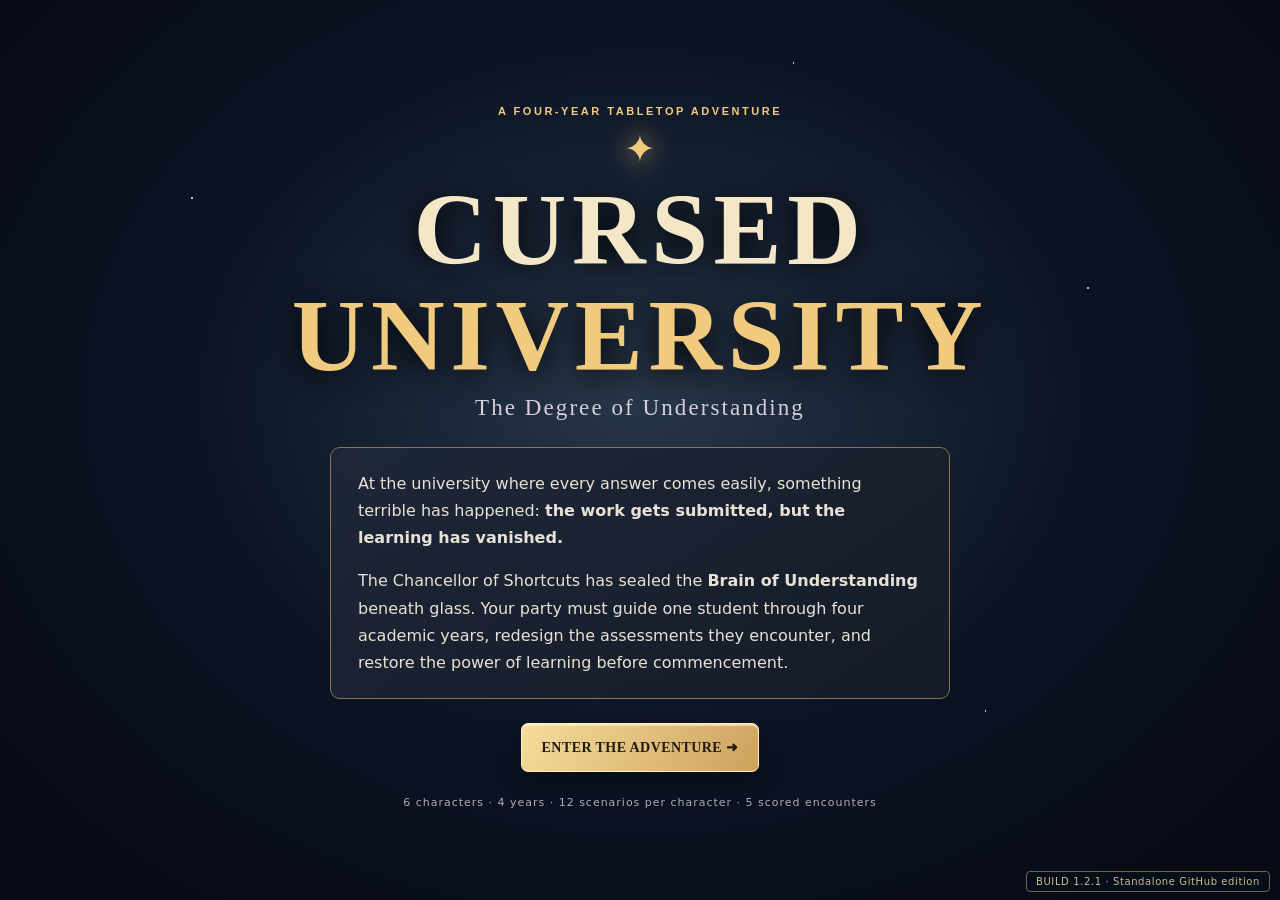
==== index.html @ bf7d110e "Publish Cursed University standalone game build 1.2.1" ====
<!doctype html>
<html lang="en">
<head>
  <meta charset="utf-8">
  <meta name="viewport" content="width=device-width,initial-scale=1">
  <meta name="theme-color" content="#0a0c18">
  <meta name="description" content="Cursed University: A four-year, six-character, tabletop adventure in assessment redesign, AI friction, and meaningful learning.">
  <title>Cursed University | The Degree of Understanding</title>
  <!-- Self-contained GitHub Pages edition: HTML, CSS, JavaScript and scenarios bundled in this file. -->
  
  
  
<style>
:root{--bg:#090c18;--panel:#111724;--panel2:#181f2e;--cream:#f4e7c8;--gold:#f0ca7e;--muted:#b4b5bd;--teal:#8fe4d2;--edge:#766343;--purple:#b3a3e9;--red:#ec9c97;--shadow:0 24px 70px #0009}
*{box-sizing:border-box}html{font-size:16px}body{margin:0;background:var(--bg);color:var(--cream);min-height:100vh;font-family:'DM Sans',system-ui,sans-serif}button,input,textarea,select{font:inherit}button{cursor:pointer}button:disabled{opacity:.45;cursor:default}h1,h2,h3,h4,p{margin-top:0}h1,h2,h3{font-family:Cinzel,Georgia,serif}h2{line-height:1.2}a{color:var(--gold)}.sr-only{position:absolute!important;width:1px;height:1px;overflow:hidden;clip:rect(0,0,0,0);white-space:nowrap} .hidden{display:none!important}
.screen{display:none;min-height:100vh;position:relative;padding:58px 32px 44px}.screen.active{display:block;animation:fadeIn .45s ease-out}#welcomeScreen.active,#rollScreen.active,#revealScreen.active,#victoryScreen.active{display:flex;align-items:center;justify-content:center}#welcomeScreen{background:radial-gradient(ellipse at 50% 44%,#283749 0%,#0b1323 50%,#080b15 92%)}#rollScreen,#revealScreen{background:radial-gradient(circle at 75% 30%,#2b2e49,#0a0e1b 68%)}.weather-layer{position:fixed;inset:0;z-index:0;pointer-events:none;overflow:hidden}.mist{position:absolute;width:90vw;height:23vh;top:64%;left:-30%;opacity:.16;background:radial-gradient(ellipse,rgba(173,173,190,.33),transparent 70%);filter:blur(24px);animation:drift 19s ease-in-out infinite alternate}.mist-b{top:78%;left:45%;animation-delay:-7s}.screen>*{position:relative;z-index:1}
.global-bar{position:sticky;z-index:60;top:0;display:flex;align-items:center;gap:22px;justify-content:space-between;padding:11px 24px;border-bottom:1px solid #6d5a3c;background:rgba(11,14,26,.96);backdrop-filter:blur(10px);box-shadow:0 5px 25px #0005}.brand-button{border:0;background:none;color:var(--gold);font:600 17px Cinzel,serif;letter-spacing:.08em;white-space:nowrap}.global-middle{display:flex;gap:20px;color:#cbcbce;font-size:12px}.global-right{display:flex;align-items:center;gap:12px;color:var(--teal)}.global-right strong{font-family:Cinzel,Georgia,serif;font-size:14px;white-space:nowrap}.screen:not(#welcomeScreen):not(#rollScreen):not(#revealScreen):not(#doorScreen){min-height:calc(100vh - 59px)}
.eyebrow{font-family:'DM Sans',sans-serif;font-size:11px;letter-spacing:.23em;color:var(--gold);text-transform:uppercase;font-weight:800}.display-title{font:700 clamp(28px,4.5vw,53px)/1.13 Cinzel,Georgia,serif;color:#f5e2b4;letter-spacing:.016em;margin:12px 0 16px}.center-wrap{width:min(1080px,100%);margin:0 auto}.center-wrap.narrow{width:min(730px,100%)}.screen-intro{font-size:17px;line-height:1.65;color:#ced0d8;max-width:800px}.lead{font:500 clamp(17px,2.2vw,23px) Cinzel,serif;color:#d5cfda;letter-spacing:.09em}.cta{border:1px solid #fff0c7;border-radius:7px;color:#211b15;background:linear-gradient(120deg,#f6dc9a,#cda25d);font-family:Cinzel,Georgia,serif;font-weight:800;font-size:14px;letter-spacing:.03em;min-height:49px;padding:12px 20px;box-shadow:inset 0 2px #fff6d5a0,0 8px 25px #0005;transition:filter .18s,transform .18s}.cta:hover:not(:disabled){filter:brightness(1.1);transform:translateY(-2px)}.fill{width:100%}.minor-btn{border:1px solid #8b7b63;background:#1b2432;color:var(--cream);padding:10px 14px;border-radius:6px;font-size:13px;font-weight:700}.minor-btn:hover{background:#304052}.panel{background:linear-gradient(140deg,rgba(24,31,46,.98),rgba(13,20,33,.98));border:1px solid #766343;border-radius:12px;box-shadow:var(--shadow)}.panel-heading{padding:12px 18px;border-bottom:1px solid #63523e;background:linear-gradient(90deg,#333044,#1a2033);font:700 13px Cinzel,Georgia,serif;letter-spacing:.09em;color:#ffe7ae}.quiet{font-size:12px;line-height:1.5;color:#b9bdc8}.notice{font-size:13px;color:#d6cda3;min-height:19px;margin:6px 0 10px}.notice.success{color:var(--teal)}.notice.error{color:#ffc6bc}input[type=text],input[type=number],select,textarea{width:100%;background:#0a1121;border:1px solid #717185;border-radius:6px;color:#f4e8d0;padding:12px 13px;outline:0}input:focus-visible,textarea:focus-visible,select:focus-visible{outline:2px solid var(--gold);outline-offset:2px}textarea{resize:vertical;line-height:1.5}label{display:block;font-size:13px;font-weight:700;margin:16px 0 7px}button:focus-visible{outline:3px solid var(--teal);outline-offset:3px}
/* welcome */.welcome-content{z-index:2;width:min(720px,100%);text-align:center;padding:35px 0}.welcome-content h1{font:700 clamp(43px,9vw,102px)/1.04 Cinzel,Georgia,serif;letter-spacing:.055em;text-shadow:0 4px 30px #000; margin:6px 0}.welcome-content h1 span{color:var(--gold)}.welcome-sigil{font-size:38px;color:var(--gold);filter:drop-shadow(0 0 13px #f3c77a);margin-top:10px}.welcome-story{max-width:620px;margin:26px auto 24px;text-align:left}.parchment{background:linear-gradient(145deg,rgba(30,39,56,.92),rgba(21,27,39,.95));border:1px solid #8d7550;border-radius:10px;padding:22px 27px;color:#e8e2d6;line-height:1.7}.parchment p:last-child{margin:0}.welcome-footnote{font-size:11px;color:#b1acb9;margin-top:24px;letter-spacing:.09em}.stars{position:absolute;inset:0;opacity:.9;background-image:radial-gradient(1.5px 1.5px at 15% 22%,#eae4cc 45%,transparent),radial-gradient(1px 1px at 62% 7%,#fff 45%,transparent),radial-gradient(1.5px 1.5px at 85% 32%,#e1d5b0 45%,transparent),radial-gradient(2px 2px at 32% 67%,#8ad6ce 45%,transparent),radial-gradient(1px 1px at 77% 79%,#fff 45%,transparent);pointer-events:none}
/* character roll */.roll-panel{margin:30px auto 0;padding:30px;max-width:590px}.roll-panel label:first-of-type{margin-top:0}.roll-panel select{font-size:17px}.dice-emblem{text-align:center;font-size:62px;color:var(--gold);line-height:1;margin-bottom:18px}.roll-panel button{margin-top:12px}.reveal-layout{display:grid;grid-template-columns:1.2fr .8fr;gap:28px;align-items:center}.reveal-profile{padding:25px;margin:20px 0}.reveal-profile h3{font-size:26px;color:var(--gold);margin-bottom:5px}.reveal-profile .major{color:var(--teal);font-weight:700}.reveal-profile p{line-height:1.6}.reveal-profile dl{display:grid;grid-template-columns:140px 1fr;gap:10px;font-size:13px}.reveal-profile dt{color:var(--gold);font-weight:800}.reveal-profile dd{margin:0}.portrait-scene{height:480px;border-radius:250px 250px 25px 25px;border:2px solid #b59d6a;display:flex;align-items:center;justify-content:center;flex-direction:column;background:radial-gradient(circle at 50% 45%,#766b83aa,#24253b 47%,#10192a 70%);box-shadow:inset 0 0 45px #e7bf7b27,0 0 40px #0009}.portrait-rune{font-size:130px;filter:drop-shadow(0 5px 15px #0009)}.portrait-caption{font:800 23px Cinzel,serif;color:#f5dbab;text-align:center;padding:0 16px}
/* map */#campusScreen{padding-top:25px}.campus-header{text-align:center;margin:0 auto 25px}.campus-header .display-title{font-size:clamp(28px,3.5vw,47px);margin:6px 0}.campus-header p{color:#bbb8c2;margin:0}.campus-layout{display:grid;grid-template-columns:minmax(0,1fr) minmax(260px,310px);gap:18px;max-width:1450px;margin:0 auto;align-items:stretch}.campus-scene{min-height:590px;position:relative;aspect-ratio:1200/690;overflow:hidden;border:2px solid #7c6850;border-radius:14px;box-shadow:var(--shadow);background:#131a27}.campus-painting{position:absolute;inset:0;width:100%;height:100%;object-fit:cover}.campus-sign{position:absolute;bottom:2%;left:50%;transform:translateX(-50%);background:#181c29e9;border:1px solid #ad8967;border-radius:6px;color:#f3d29a;padding:8px 15px;white-space:nowrap;text-align:center;font:700 clamp(11px,1.1vw,16px) Cinzel,serif;box-shadow:0 0 20px #000b}.campus-sign span{display:block;font:600 9px 'DM Sans',sans-serif;letter-spacing:.17em;color:#d4c5a5;margin-top:3px}.building-buttons{position:absolute;inset:0}.building-btn{position:absolute;top:26%;width:19%;height:46%;padding:0;border:none;background:none;color:var(--cream);outline-offset:6px;transition:transform .18s,filter .18s;z-index:3}.building-btn:nth-child(1){left:3.8%;top:30%}.building-btn:nth-child(2){left:28.5%;top:20%}.building-btn:nth-child(3){left:54%;top:27%}.building-btn:nth-child(4){left:78%;top:17%}.building-btn:hover:not(:disabled){transform:translateY(-8px);filter:brightness(1.35)}.building-btn.locked{filter:grayscale(.65) brightness(.54)}.building-btn.locked:hover{transform:none;filter:grayscale(.45) brightness(.68)}.building-structure{display:block;position:absolute;bottom:15%;left:5%;width:90%;height:75%;background:linear-gradient(95deg,#292b36,#65616a 44%,#2c3440 95%);clip-path:polygon(0 19%,14% 19%,14% 8%,30% 8%,50% 0,70% 8%,86% 8%,86% 19%,100% 19%,100% 100%,0 100%);border-bottom:4px solid #12141b;box-shadow:0 0 30px #000}.building-structure:after{content:'';position:absolute;inset:0;background:repeating-linear-gradient(0deg,transparent 0 20px,#16182254 21px 22px),repeating-linear-gradient(90deg,transparent 0 24px,#1e1b2744 25px 26px)}.building-roof{position:absolute;top:7%;left:5%;width:90%;height:20%;background:#181d2b;clip-path:polygon(0 95%,50% 0,100% 95%)}.building-windows{position:absolute;inset:27% 13% 30%;display:grid;grid-template-columns:repeat(4,1fr);gap:13%;align-items:center}.building-windows span{display:block;height:38%;background:#f8d17e;box-shadow:0 0 17px #efb45e8c;border-radius:8px 8px 2px 2px;border:2px solid #15171c}.building-btn.locked .building-windows span{background:#555263;box-shadow:none}.building-door{position:absolute;bottom:15%;left:39%;width:22%;height:28%;background:linear-gradient(90deg,#0e0c13 45%,#805c32 46%,#0e0c13 52%);border:5px solid #a79a81;border-bottom:0;border-radius:40% 40% 0 0}.building-label{display:block;position:absolute;bottom:0;left:0;width:100%;min-height:43px;padding:6px 4px;border-radius:6px;background:#080f1fe9;border:1px solid #b79c71;color:#fce6ae;font:700 clamp(10px,1vw,13px) Cinzel,serif;text-shadow:0 2px 5px #000}.building-btn.locked .building-label{color:#aaa}.building-label small{display:block;color:#bac4bc;font:600 10px 'DM Sans',sans-serif;letter-spacing:.02em}.map-side{padding-bottom:16px}.char-mini{display:flex;gap:12px;align-items:center;padding:15px 17px;border-bottom:1px solid #383e4c}.char-mini-icon{min-width:47px;width:47px;height:47px;border-radius:13px;border:1px solid #918266;background:#253047;display:grid;place-items:center;font-size:25px}.char-mini h3{font-size:14px;margin:0 0 4px}.char-mini p{font-size:11px;margin:0;color:#bac0c7}.year-list{padding:10px 13px}.year-entry{display:flex;align-items:center;justify-content:space-between;gap:6px;padding:10px 8px;border-bottom:1px solid #343c4d;font-size:12px}.year-entry strong{font-family:Cinzel,serif}.year-entry span{color:#bcb7b5}.year-entry.done span{color:var(--teal)}.mini-dome{padding:15px;display:flex;flex-direction:column;align-items:center;gap:6px}.mini-progress{width:100%;height:9px;border-radius:99px;background:#0a101c;border:1px solid #81745c;overflow:hidden}.mini-progress-fill{height:100%;width:0%;background:linear-gradient(90deg,#7198af,#8df0c1,#ffdc81);transition:width .6s}.map-side>button{max-width:calc(100% - 24px);margin:7px 12px}
/* glass dome SVG generated by JS */.brain-home{height:150px;width:170px;margin:auto;display:flex;align-items:center;justify-content:center}.brain-home svg{height:100%;max-width:100%;overflow:visible}.brain-pulse{animation:softGlow 3.5s ease-in-out infinite;transform-origin:center;transform-box:fill-box}.brain-home.complete .brain-pulse{animation:softGlow .75s ease-in-out infinite}
/* doors */#doorScreen{background:radial-gradient(circle,#504735,#08090e 72%);padding:0}#doorScreen.active{display:flex;align-items:center;justify-content:center}.door-backdrop{position:relative;width:min(76vw,640px);height:min(83vh,710px);display:flex;align-items:center;justify-content:center}.door-arch{width:82%;height:86%;position:relative;perspective:1000px;background:radial-gradient(circle,#e0c68f,#815e3d 35%,#120f15 75%);border:22px ridge #81725b;border-radius:49% 49% 8px 8px;overflow:hidden;box-shadow:0 0 70px #f6de9255}.door-panel{position:absolute;top:0;bottom:0;width:50%;background:linear-gradient(90deg,#2a1b1b,#6d4230 50%,#251821);border:5px ridge #bea374;transition:transform 1.4s cubic-bezier(.6,.02,.12,1)}.door-panel:after{content:'✦';position:absolute;top:45%;font-size:22px;color:#ffe59d}.door-panel.left{left:0;transform-origin:left center}.door-panel.right{right:0;transform-origin:right center}.door-panel.left:after{right:12px}.door-panel.right:after{left:12px}.door-backdrop.open .door-panel.left{transform:rotateY(-115deg)}.door-backdrop.open .door-panel.right{transform:rotateY(115deg)}.door-glow{position:absolute;inset:0;background:radial-gradient(ellipse,#fff0b9,#cd9963 55%,#171119);filter:blur(12px)}.door-title{position:absolute;bottom:0;text-align:center;font:700 18px Cinzel,serif;letter-spacing:.08em;text-shadow:0 0 8px #000}
/* room */#yearScreen{padding:15px 28px 32px}.room-bar{max-width:1450px;margin:0 auto 12px;display:flex;align-items:center;justify-content:space-between;gap:15px}.room-bar>div:nth-child(2){text-align:center}.room-title{font-size:clamp(23px,3vw,35px);margin:5px 0}.room-progress{font-family:Cinzel,serif;font-size:12px;color:var(--teal)}.room-grid{max-width:1450px;margin:auto;display:grid;grid-template-columns:minmax(310px,.9fr) minmax(0,1.15fr);gap:16px;align-items:stretch}.narrative-column{display:flex;flex-direction:column;min-height:750px}.scenario-tabs{padding:12px;display:grid;grid-template-columns:repeat(4,1fr);gap:5px}.scenario-tab{padding:8px 3px;border:1px solid #62667d;background:#222b3d;color:#d1c4b3;font-size:11px;font-weight:700;border-radius:5px}.scenario-tab.active{background:#dec18a;color:#23190e;border-color:#f7dfad}.scenario-tab.done:not(.active){color:#a9e6c2;border-color:#47785e}.scenario-tab:disabled{opacity:.4}.scenario-scroll{padding:18px 20px;overflow-y:auto;max-height:750px}.scenario-scroll h3{font-size:22px;color:#fae1a8;margin:5px 0 16px}.scenario-scroll .course-title{font:700 12px 'DM Sans',sans-serif;letter-spacing:.1em;color:var(--teal)}.story-card{padding:14px 15px;margin:13px 0;background:#0b1423;border:1px solid #44495c;border-radius:8px;font-size:13px;line-height:1.56}.story-card strong{display:block;font:800 11px 'DM Sans',sans-serif;letter-spacing:.14em;text-transform:uppercase;color:var(--gold);margin-bottom:7px}.story-card p:last-child{margin:0}.speech{font-style:italic;color:#f0dfbd;border-left:3px solid #b8a17e;padding-left:12px;font-size:16px;line-height:1.55}.work-column{overflow:hidden}.win-titlebar{background:#1e2743;display:flex;justify-content:space-between;align-items:center;font:700 13px Cinzel,serif;color:#f0dbaa;padding:11px 17px;border-bottom:1px solid #776852}.fake-controls{color:#bcb5af}.work-content{padding:20px 25px}.work-intro h3{font-size:25px;margin:8px 0}.work-intro p{color:#c1c2c8;line-height:1.5;font-size:13px}#scenarioForm label,.boss-panel label,.grad-answer label{margin:16px 0 8px}.framework-field{border:1px solid #5e6175;padding:13px 15px;border-radius:7px;margin:17px 0}.framework-field legend{font-size:12px;color:#eccb90;font-weight:700;padding:0 7px}.framework-field label{display:flex;align-items:center;gap:8px;font-size:13px;font-weight:500;margin:8px 0}input[type=checkbox]{accent-color:#d9bc7c;width:17px;height:17px;flex-shrink:0}.boss-panel{display:flex;flex-direction:column;gap:0}.boss-name{color:#d6b2ff;font:700 16px Cinzel,serif;letter-spacing:.05em}.boss-dialogue{background:#222038;border-left:4px solid #ab94d9;padding:16px 19px;color:#f0e1fb;font:italic 16px/1.6 Georgia,serif;margin:12px 0}.encounter-roll{display:flex;align-items:center;gap:22px;background:#0f1724;padding:15px;border-radius:8px}.die-shape{width:80px;height:84px;flex-shrink:0;display:grid;place-items:center;color:#251b17;font:700 26px Cinzel,serif;background:linear-gradient(145deg,#f1dca3,#b99861);clip-path:polygon(50% 0,92% 22%,100% 72%,50% 100%,0 72%,8% 22%);filter:drop-shadow(0 2px 4px #fff)}.die-manual{display:flex;align-items:center;gap:6px;margin-top:9px}.die-manual label{display:inline;margin:0;font-size:11px;white-space:nowrap}.die-manual input{width:65px;padding:7px}.die-manual button{padding:7px 9px}.boss-challenge{background:#231d2b;border:1px solid #6b5588;border-radius:7px;padding:14px;margin:16px 0;font-size:14px;line-height:1.6}.facilitator-panel{border:1px solid #7c694b;background:#231f22;padding:13px 15px;border-radius:7px;margin:19px 0 12px}.facilitator-panel h4{margin:0;color:#f5dba3;font:700 16px Cinzel,serif}.facilitator-panel p{font-size:12px;color:#c8c0b3;line-height:1.5;margin:8px 0}.facilitator-panel .check-award{display:flex;gap:7px;align-items:center;margin:13px 0;font-weight:600;font-size:13px}.score-preview{color:var(--teal);font-size:14px;padding-top:10px;border-top:1px solid #695e50}.room-footer{display:grid;grid-template-columns:175px 1fr;gap:20px;align-items:center;margin-top:25px;background:#090e1b;border-radius:8px;padding:14px 18px;border:1px solid #585263}.generator-display{text-align:center}.generator-display .brain-home{height:142px}.generator-display .eyebrow{font-size:10px}.generator-display #brainStageName{font-size:11px;color:#cbd4ce}.room-controls p{color:#d8d6d3;font-size:14px;line-height:1.55}
/* graduation */#graduationScreen{padding:30px 25px}.grad-heading{text-align:center}.grad-heading>p{color:#cdc9d0}.grad-grid{display:grid;grid-template-columns:.9fr 1.1fr;gap:18px}.grad-story,.grad-answer{padding-bottom:20px}.grad-story>p{padding:0 24px;line-height:1.6;font-size:14px}.grad-story>.boss-dialogue{margin:18px 22px}.grad-answer{padding:0 22px 22px}.grad-answer .panel-heading{margin:0 -22px 20px}.grad-brain{height:210px!important}.grad-answer>button{margin-top:8px}
/* victory */#victoryScreen{background:radial-gradient(circle at center,#253830 2%,#15231e 40%,#0a0e17 90%)}.victory-wrap{text-align:center}.victory-shine{font-size:78px;color:#f3d78b;filter:drop-shadow(0 0 20px #f1e5bd);animation:softGlow 2s infinite}.diploma{padding:15px;background:#b99e6b;border:8px double #eed8a3;box-shadow:var(--shadow);color:#34251c;margin:25px 0}.diploma-inner{padding:25px;background:#f3e4ba;border:1px solid #775b33}.diploma-inner>div:first-child{font:700 14px Cinzel,serif;letter-spacing:.13em}.diploma-star{font-size:42px;color:#6c5933}.diploma h3{font-size:27px}.diploma p{font:16px/1.6 Georgia,serif}.diploma strong{font-family:Cinzel,serif}.button-row{display:flex;justify-content:center;gap:10px;flex-wrap:wrap}
/* modals */.info-dialog{background:#162033;border:1px solid #ac9161;color:var(--cream);width:min(620px,calc(100% - 32px));max-height:85vh;padding:0;border-radius:11px;box-shadow:0 30px 90px #000}.info-dialog::backdrop{background:#050710bb}.modal-top{display:flex;align-items:center;justify-content:space-between;background:#272c42;padding:13px 18px;border-bottom:1px solid #766852}.modal-top h3{margin:0;color:var(--gold)}#modalBody{padding:22px;line-height:1.6}#modalBody dt{font-weight:800;color:var(--gold);margin-top:12px}#modalBody dd{margin:4px 0 10px}
@keyframes drift{from{transform:translateX(-4%)}to{transform:translateX(32%)}}@keyframes fadeIn{from{opacity:0}to{opacity:1}}@keyframes softGlow{50%{filter:drop-shadow(0 0 18px #a5ead7);transform:scale(1.035)}}
@media(max-width:1100px){.campus-layout{grid-template-columns:1fr}.campus-scene{min-height:450px}.map-side{display:grid;grid-template-columns:1fr 1fr;align-items:center}.map-side .panel-heading{grid-column:1/-1}.map-side .char-mini{border-right:1px solid #383e4c}.map-side .year-list{grid-row:2/4;grid-column:2}.map-side .mini-dome{grid-row:3;grid-column:1}.map-side>button{margin:12px}.room-grid{grid-template-columns:.9fr 1fr}.scenario-scroll{max-height:none}}
@media(max-width:780px){.screen{padding:27px 15px}.global-bar{padding:10px;flex-wrap:wrap;gap:7px}.brand-button{font-size:12px}.global-middle{order:3;width:100%;justify-content:center}.global-right{gap:7px}.global-right strong{font-size:11px}.global-right .minor-btn{padding:7px}.reveal-layout,.room-grid,.grad-grid{grid-template-columns:1fr}.portrait-scene{height:220px;border-radius:120px 120px 20px 20px}.portrait-rune{font-size:80px}.room-bar{flex-wrap:wrap;justify-content:center}.room-bar .room-progress{width:100%;text-align:center}.narrative-column{min-height:0}.scenario-scroll{max-height:480px}.campus-scene{min-height:350px}.building-btn{top:29%;width:22%;height:43%}.building-btn:nth-child(1){left:1%}.building-btn:nth-child(2){left:26%}.building-btn:nth-child(3){left:51%}.building-btn:nth-child(4){left:75%}.building-label{font-size:9px;bottom:-6%;min-height:36px}.building-label small{font-size:8px}.map-side{display:block}.map-side .char-mini{border-right:0}.map-side .mini-dome{padding:7px}.die-manual{flex-wrap:wrap}.reveal-profile dl{grid-template-columns:1fr}.reveal-profile dt{margin-top:5px}.reveal-profile dd{margin-bottom:5px}}
@media(max-width:480px){.campus-scene{min-height:285px}.campus-sign{display:none}.building-label{font-size:8px}.building-roof{top:9%}.room-footer{grid-template-columns:1fr;text-align:center}.room-controls{text-align:center}.work-content{padding:14px}.scenario-tabs{grid-template-columns:repeat(4,1fr)}.encounter-roll{flex-direction:column}.welcome-content h1{font-size:40px}.parchment{padding:16px}.screen-intro{font-size:15px}}
@media(prefers-reduced-motion:reduce){*,*:before,*:after{animation:none!important;transition:none!important;scroll-behavior:auto!important}}
@media print{.global-bar,.weather-layer,#appMain>.screen:not(#victoryScreen),.button-row{display:none!important}#victoryScreen{display:block!important;background:white!important;color:black!important;min-height:auto}#victoryScreen .display-title,#victoryScreen .eyebrow{color:black!important}.diploma{box-shadow:none;margin:0}}

/* Scenario submission clarity and actionable feedback */
.submission-guide{border:1px solid #7d704e;background:#161e2c;border-radius:9px;padding:13px 15px;margin:15px 0 16px;font:13px/1.6 'DM Sans',system-ui,sans-serif}
.submission-guide-title{display:flex;justify-content:space-between;align-items:center;gap:12px;padding-bottom:8px;margin-bottom:7px;border-bottom:1px solid #464b54;color:#ffe1a7}
.submission-guide-title span{white-space:nowrap;color:#decdaa;font-size:12px}
.requirement{color:#d7cbba;padding:3px 0}
.requirement.met{color:#98e8c6}
.submission-guide.attention{border-color:#ffb8a4;box-shadow:0 0 0 2px #ff93881c}
.field-count{margin:4px 0 9px;text-align:right;color:#a9afbc;font:11px 'DM Sans',system-ui,sans-serif}
.field-count.complete{color:#98e8c6}
#scenarioForm textarea[aria-invalid="true"],#frameworkField.field-error{border-color:#fa9888;box-shadow:0 0 0 2px #fa988822}
.save-toast{position:fixed;z-index:500;top:76px;left:50%;transform:translateX(-50%);width:min(640px,calc(100% - 28px));padding:14px 18px;border:2px solid #ebb77e;border-radius:9px;background:#182536;color:#ffefcb;font:700 14px/1.55 'DM Sans',system-ui,sans-serif;box-shadow:0 15px 45px #000b;pointer-events:none;text-align:center}
.save-toast.error{border-color:#ffb4a3;background:#4b252c;color:#fff4ec}
.save-toast.success{border-color:#a5eccb;background:#17392e;color:#e7fff3}
@media(max-width:780px){.save-toast{top:14px}.submission-guide-title{align-items:flex-start;flex-direction:column;gap:2px}}

/* v1.2: prominent save-result display, cache-identification and feedback */
.save-feedback{margin-top:11px;padding:10px 13px;border-radius:7px;background:#0b1525;border:1px solid #59647a;color:#d5dbe9;font:600 12px/1.5 'DM Sans',system-ui,sans-serif}
.save-feedback.success{border-color:#83d4a7;background:#133224;color:#cdf7d9}
.save-feedback.error{border-color:#efa89d;background:#3e212a;color:#ffe5df}
#saveScenarioBtn{min-height:54px;touch-action:manipulation}
.version-mark{position:fixed;right:10px;bottom:8px;z-index:200;color:#ccbc8e;background:#07101bd9;padding:4px 9px;border:1px solid #736248;border-radius:4px;pointer-events:none;font:10px 'DM Sans',system-ui,sans-serif;letter-spacing:.06em}
@media print{.version-mark{display:none}}
</style></head>
<body>
  <div id="screen-reader-status" class="sr-only" role="status" aria-live="polite"></div>
  <div id="saveToast" class="save-toast hidden" role="status" aria-live="polite"></div>
  <div class="weather-layer" aria-hidden="true"><span class="mist mist-a"></span><span class="mist mist-b"></span></div>
  <header id="globalBar" class="global-bar hidden">
    <button class="brand-button" id="homeBtn" type="button">✦ CURSED UNIVERSITY</button>
    <div class="global-middle"><span id="partyStatus">Party not assigned</span><span id="yearStatus">Year 1 / 4</span></div>
    <div class="global-right"><strong id="globalPoints">0 / 100 KP</strong><button type="button" id="resetBtn" class="minor-btn">↺ Reset</button></div>
  </header>

  <main id="appMain">
    <!-- WELCOME -->
    <section id="welcomeScreen" class="screen active" aria-labelledby="welcomeTitle">
      <div class="stars" aria-hidden="true"></div>
      <div class="welcome-content">
        <div class="eyebrow">A four-year tabletop adventure</div>
        <div class="welcome-sigil" aria-hidden="true">✦</div>
        <h1 id="welcomeTitle">CURSED<br><span>UNIVERSITY</span></h1>
        <p class="lead">The Degree of Understanding</p>
        <div class="welcome-story parchment">
          <p>At the university where every answer comes easily, something terrible has happened: <strong>the work gets submitted, but the learning has vanished.</strong></p>
          <p>The Chancellor of Shortcuts has sealed the <strong>Brain of Understanding</strong> beneath glass. Your party must guide one student through four academic years, redesign the assessments they encounter, and restore the power of learning before commencement.</p>
        </div>
        <button class="cta" id="welcomeStart" type="button">ENTER THE ADVENTURE <span aria-hidden="true">➜</span></button>
        <div class="welcome-footnote">6 characters · 4 years · 12 scenarios per character · 5 scored encounters</div>
      </div>
    </section>

    <!-- ROLL -->
    <section id="rollScreen" class="screen" aria-labelledby="rollTitle">
      <div class="center-wrap narrow">
        <div class="eyebrow">Chapter 00 · The Choosing</div>
        <h2 id="rollTitle" class="display-title">THE ROLL OF DESTINY</h2>
        <p class="screen-intro">Each table is a party of designers. Roll a physical six-sided die at your table. The number determines whose college journey your party will protect.</p>
        <div class="panel roll-panel">
          <div class="dice-emblem" aria-hidden="true">⚄</div>
          <label for="tableName">Your party / table name</label>
          <input id="tableName" type="text" maxlength="45" placeholder="e.g., The Night Scholars" autocomplete="off">
          <label for="diceSelect">What number did your table roll?</label>
          <select id="diceSelect"><option value="">Choose your roll...</option><option value="1">⚀ — 1</option><option value="2">⚁ — 2</option><option value="3">⚂ — 3</option><option value="4">⚃ — 4</option><option value="5">⚄ — 5</option><option value="6">⚅ — 6</option></select>
          <p class="quiet">The roll chooses your character; it does not affect your educational score.</p>
          <button class="cta fill" id="revealBtn" type="button" disabled>REVEAL YOUR CHARACTER</button>
        </div>
      </div>
    </section>

    <!-- REVEAL -->
    <section id="revealScreen" class="screen" aria-labelledby="revealTitle">
      <div class="center-wrap reveal-layout">
        <div>
          <div class="eyebrow">The path has chosen you</div>
          <h2 id="revealTitle" class="display-title">YOUR STUDENT</h2>
          <p class="screen-intro">Your party will encounter this student's strengths, interests, obligations, and temptations across four years.</p>
          <div class="panel reveal-profile" id="revealProfile"></div>
          <button class="cta" id="enterCampusBtn" type="button">BEGIN YEAR ONE ➜</button>
        </div>
        <div class="portrait-scene"><div class="portrait-rune" id="revealIcon">✦</div><div id="revealNameArt" class="portrait-caption"></div></div>
      </div>
    </section>

    <!-- CAMPUS -->
    <section id="campusScreen" class="screen" aria-labelledby="campusTitle">
      <div class="campus-header"><div class="eyebrow">The adventure map</div><h2 id="campusTitle" class="display-title">THE CURSED CAMPUS</h2><p id="campusMessage">Select the illuminated building to begin.</p></div>
      <div class="campus-layout">
        <div class="campus-scene" id="campusStage">
          <svg class="campus-painting" viewBox="0 0 1200 690" preserveAspectRatio="xMidYMid slice" role="img" aria-label="Spooky university campus at night with four old Gothic college buildings, fog, dark evergreens, cobblestone paths, and moonlight">
            <defs>
              <linearGradient id="sky" x1="0" y1="0" x2="0" y2="1"><stop stop-color="#060a1c"/><stop offset=".59" stop-color="#253047"/><stop offset="1" stop-color="#4e473e"/></linearGradient>
              <linearGradient id="stone" x1="0" x2=".9" y1="0" y2="1"><stop stop-color="#414350"/><stop offset=".6" stop-color="#292d3c"/><stop offset="1" stop-color="#171c2b"/></linearGradient>
              <radialGradient id="moonGlow"><stop stop-color="#f1e9b6" stop-opacity=".7"/><stop offset=".25" stop-color="#dbd8af" stop-opacity=".2"/><stop offset="1" stop-color="#a9a4b3" stop-opacity="0"/></radialGradient>
              <filter id="blurFog"><feGaussianBlur stdDeviation="16"/></filter>
              <pattern id="brick" width="36" height="18" patternUnits="userSpaceOnUse"><path d="M0 0H36M0 18H36M18 0V9M0 9H36M0 9V18M36 9V18" stroke="#777484" stroke-opacity=".13" fill="none"/></pattern>
            </defs>
            <rect width="1200" height="690" fill="url(#sky)"/>
            <circle cx="920" cy="124" r="220" fill="url(#moonGlow)"/><circle cx="920" cy="124" r="39" fill="#e7e1c2" opacity=".82"/>
            <g fill="#e8daa6" opacity=".72"><circle cx="90" cy="75" r="1.6"/><circle cx="212" cy="120" r="1"/><circle cx="380" cy="48" r="1.8"/><circle cx="730" cy="69" r="1.7"/><circle cx="1105" cy="90" r="1"/><circle cx="1030" cy="240" r="1.5"/></g>
            <path d="M0 346L150 270 280 333 408 240 520 304 670 234 790 297 920 245 1100 300 1200 230V500H0Z" fill="#151d2a"/>
            <path d="M0 430L90 320 178 443 245 338 330 460 403 352 501 440 640 318 788 442 930 305 1030 431 1155 321 1200 389V570H0Z" fill="#101b22"/>
            <g fill="#091419" opacity=".95"><path d="M0 475l31-93 32 93zM48 489l36-118 39 118zM150 485l27-90 30 90zM320 476l29-104 34 104zM531 479l32-115 39 115zM850 484l37-123 40 123zM1070 481l43-126 48 126z"/></g>
            <path d="M0 490Q300 465 580 495T1200 473V690H0Z" fill="#1c2929"/>
            <path d="M450 690Q510 546 585 494L610 494Q672 570 738 690Z" fill="#6a6763"/>
            <path d="M490 690L590 495 618 495 690 690Z" fill="#76736d" opacity=".7"/>
            <g stroke="#31383b" stroke-width="3" opacity=".55"><path d="M0 606Q600 567 1200 606M0 652Q600 615 1200 649" fill="none"/><path d="M570 500L524 689M600 501L594 690M630 506L674 690"/></g>
            <g fill="#d4d4b9" opacity=".22" filter="url(#blurFog)"><ellipse cx="180" cy="524" rx="240" ry="22"/><ellipse cx="940" cy="508" rx="260" ry="27"/><ellipse cx="620" cy="610" rx="410" ry="29"/></g>
            <g opacity=".65" fill="#f8d998"><circle cx="86" cy="524" r="8"/><circle cx="1102" cy="528" r="8"/></g>
            <g stroke="#161d21" stroke-width="8"><path d="M86 518v86M1102 522v87"/></g>
          </svg>
          <div id="buildingButtons" class="building-buttons"></div>
          <div class="campus-sign">✦ CURSED UNIVERSITY ✦ <span>EST. IN ANOTHER AGE</span></div>
        </div>
        <aside class="map-side panel">
          <div class="panel-heading">YOUR CHRONICLE</div>
          <div class="char-mini" id="mapCharacter"></div>
          <div id="yearList" class="year-list"></div>
          <div class="mini-dome"><div class="eyebrow">The Brain of Understanding</div><div id="mapBrain" class="brain-home"></div><div class="mini-progress"><div id="mapFill" class="mini-progress-fill"></div></div><div id="mapKPLabel" class="quiet">0 / 100 KP</div></div>
          <button id="graduationBtn" class="cta fill hidden" type="button">FACE GRADUATION ➜</button>
          <button id="reviewWorkBtn" class="minor-btn fill" type="button">Review saved designs</button>
        </aside>
      </div>
    </section>

    <!-- DOOR TRANSITION -->
    <section id="doorScreen" class="screen" aria-label="Entering academic building">
      <div class="door-backdrop"><div class="door-arch"><div class="door-glow"></div><div class="door-panel left"></div><div class="door-panel right"></div></div><div class="door-title" id="doorTitle">THE DOORS ARE OPENING...</div></div>
    </section>

    <!-- ROOM SCENARIOS -->
    <section id="yearScreen" class="screen" aria-labelledby="roomTitle">
      <div class="room-bar"><button class="minor-btn" id="returnCampusBtn" type="button">← Campus</button><div><div class="eyebrow" id="roomYear">Year One</div><h2 id="roomTitle" class="room-title">The Hall of Beginnings</h2></div><div id="roomProgress" class="room-progress">Scenario 1 of 3</div></div>
      <div class="room-grid">
        <aside class="panel narrative-column">
          <div class="panel-heading">THE STUDENT'S JOURNEY</div>
          <div class="char-mini" id="roomCharacter"></div>
          <div class="scenario-tabs" id="scenarioTabs"></div>
          <div class="scenario-scroll" id="scenarioDetails"></div>
        </aside>
        <div class="panel work-column">
          <div class="win-titlebar"><span>COURSE-RECOVERY TERMINAL</span><span class="fake-controls" aria-hidden="true">▁ □ ×</span></div>
          <div class="work-content">
            <div class="work-intro"><span class="eyebrow">YOUR TABLE'S REDESIGN</span><h3>Outthink the shortcut</h3><p>Collaborate before typing. You must address <strong>AI friction</strong> and <strong>at least one</strong> redesign element.</p></div>
            <form id="scenarioForm" novalidate>
              <div id="submissionGuide" class="submission-guide" aria-label="Requirements to continue">
                <div class="submission-guide-title"><strong>Before you can continue</strong><span id="completionCount">0 of 3 ready</span></div>
                <div id="checkFriction" class="requirement">○ AI friction response (15+ characters)</div>
                <div id="checkRedesign" class="requirement">○ Assessment redesign response (15+ characters)</div>
                <div id="checkFramework" class="requirement">○ Choose at least one redesign element</div>
              </div>
              <label for="frictionText">1 · What purposeful AI friction would you introduce?</label>
              <textarea id="frictionText" rows="4" maxlength="3500" aria-describedby="frictionCount" placeholder="What thinking could AI bypass? How will the revised assignment make that thinking visible without adding arbitrary barriers?"></textarea>
              <div id="frictionCount" class="field-count">0 / 15 minimum characters</div>
              <label for="redesignText">2 · How would you redesign this assessment?</label>
              <textarea id="redesignText" rows="4" maxlength="3500" aria-describedby="redesignCount" placeholder="Describe the assessment changes and why they support student learning and/or a reason to engage."></textarea>
              <div id="redesignCount" class="field-count">0 / 15 minimum characters</div>
              <fieldset class="framework-field" id="frameworkField"><legend>Which elements does your redesign address? (choose at least one)</legend><label><input type="checkbox" name="framework" value="practice"> Meaningful practice</label><label><input type="checkbox" name="framework" value="engage"> A reason to engage</label><label><input type="checkbox" name="framework" value="reasonable"> Reasonable conditions and friction</label></fieldset>
              <div id="scenarioNotice" class="notice" role="status" aria-live="polite"></div>
              <button class="cta fill" id="saveScenarioBtn" type="button">SAVE DESIGN & CONTINUE ➜</button>
              <div id="saveFeedback" class="save-feedback" role="status" aria-live="polite">Complete the checklist above, then press Save Design &amp; Continue.</div>
            </form>
            <div class="boss-panel hidden" id="bossPanel">
              <div class="boss-name">THE CHANCELLOR OF SHORTCUTS</div>
              <p class="boss-dialogue" id="bossDialogue"></p>
              <div class="encounter-roll"><div class="die-shape" id="dieValue">d20</div><div><button type="button" class="cta" id="rollBossBtn">ROLL THE d20</button><div class="die-manual"><label for="manualDie">or enter a physical roll:</label> <input id="manualDie" type="number" min="1" max="20" placeholder="1–20"><button type="button" id="useManualDie" class="minor-btn">Use</button></div></div></div>
              <div id="bossChallenge" class="boss-challenge">Roll the die to reveal the Chancellor's attack.</div>
              <label for="bossResponse">Defend your assessment redesign against the attack</label>
              <textarea id="bossResponse" rows="5" maxlength="4000" placeholder="Explain how your proposed design protects student thinking, encourages engagement, and maintains reasonable demands."></textarea>
              <div class="facilitator-panel"><h4>Facilitator judgment</h4><p>One person at the table facilitates scoring. The game does <strong>not</strong> evaluate written responses automatically.</p><label class="check-award"><input id="frictionAward" type="checkbox"> +10 KP — purposeful AI friction is defensible</label><label class="check-award"><input id="frameworkAward" type="checkbox"> +10 KP — at least one framework element is defensible</label><div id="scorePreview" class="score-preview">Proposed score: <strong>0 / 20 KP</strong></div></div>
              <div id="bossNotice" class="notice" aria-live="polite"></div>
              <button class="cta fill" type="button" id="submitBossBtn">CONFIRM JUDGMENT & COMPLETE YEAR</button>
              <p id="bossRetryHelp" class="quiet"></p>
            </div>
            <div id="roomFooter" class="room-footer"><div class="generator-display"><div class="eyebrow">Brain Growth Chamber</div><div id="roomBrain" class="brain-home"></div><div id="brainStageName">Stage I · First Spark</div></div><div class="room-controls"><p id="roomFooterMessage">Complete three scenarios to face the Chancellor.</p><button type="button" class="minor-btn" id="quickReviewBtn">? Framework refresher</button></div></div>
          </div>
        </div>
      </div>
    </section>

    <!-- GRADUATION -->
    <section id="graduationScreen" class="screen" aria-labelledby="gradTitle">
      <div class="grad-layout center-wrap">
        <div class="grad-heading"><div class="eyebrow">Year Four Complete · Final Encounter</div><h2 id="gradTitle" class="display-title">THE COMMENCEMENT TRIAL</h2><p>The Chancellor stands before the sealed gates. A polished transcript alone cannot open them.</p></div>
        <div class="grad-grid">
          <div class="panel grad-story"><div class="panel-heading">THE LAST QUESTION</div><div id="gradCharacter" class="char-mini"></div><p class="boss-dialogue">“Four years of submissions. Four years of shortcuts. How can anyone know your student has actually learned?”</p><p><strong>Your table must defend one final assessment decision.</strong> Draw upon the student's journey. Explain the learning you preserved, what purposeful AI friction made it visible, why the demands are reasonable or worthwhile, and one vulnerability that remains.</p><div id="gradBrain" class="brain-home grad-brain"></div></div>
          <div class="panel grad-answer"><div class="panel-heading">FINAL DEGREE DEFENSE</div><label for="gradResponse">What would graduation-ready assessment look like for this student?</label><textarea id="gradResponse" rows="7" maxlength="5000" placeholder="Defend a concrete assessment decision, the intended learning, purposeful AI friction, at least one redesign element, and an honest limitation."></textarea><div class="facilitator-panel"><h4>Final facilitator judgment</h4><label class="check-award"><input id="gradFriction" type="checkbox"> +10 KP — purposeful AI friction</label><label class="check-award"><input id="gradFramework" type="checkbox"> +10 KP — at least one redesign element</label><div id="gradScorePreview" class="score-preview">Proposed score: <strong>0 / 20 KP</strong></div></div><div id="gradNotice" class="notice" aria-live="polite"></div><button id="submitGradBtn" class="cta fill" type="button">DELIVER FINAL JUDGMENT</button><button id="gradCampusBtn" class="minor-btn fill" type="button">← Campus / Revise Earlier Defenses</button></div>
        </div>
      </div>
    </section>

    <!-- VICTORY -->
    <section id="victoryScreen" class="screen" aria-labelledby="victoryTitle">
      <div class="center-wrap narrow victory-wrap"><div class="victory-shine" aria-hidden="true">✦</div><div class="eyebrow">Commencement Unlocked</div><h2 class="display-title" id="victoryTitle">THE DEGREE IS EARNED</h2><div class="diploma"><div class="diploma-inner"><div>CURSED UNIVERSITY</div><div class="diploma-star">✷</div><h3>Certificate of Understanding</h3><p id="diplomaName"></p><p>Through purposeful assessment design, defensible reasoning, and the courage to question shortcuts, this party has awakened the Brain of Understanding.</p><strong>100 / 100 KNOWLEDGE POINTS</strong></div></div><div class="button-row"><button class="cta" id="victoryCampusBtn" type="button">VIEW COMPLETED CAMPUS</button><button class="minor-btn" id="printDiplomaBtn" type="button">PRINT CERTIFICATE</button></div></div>
    </section>
  </main>

  <dialog id="infoModal" class="info-dialog"><div class="modal-top"><h3 id="modalTitle">Framework refresher</h3><button id="closeInfoModal" class="minor-btn" type="button">✕</button></div><div id="modalBody"></div></dialog>
  <div class="version-mark" id="versionMark">BUILD 1.2.0 · Starting game…</div>
  <script type="application/json" id="metaInfo">{"build":"v1.2.1-github-standalone","autosave":"localStorage","api":"none"}</script>
<script>/* Six characters, twelve scenarios each (72 total). Editable game content. */
window.CURSED_DATA = {
  "characters": [
    {
      "id": "jax",
      "die": 1,
      "name": "Jax Carter",
      "icon": "🏈",
      "tag": "The Star Player",
      "major": "Sports Communication",
      "color": "#e6aa61",
      "intro": "A popular football player with a packed travel schedule. He is charming, capable, and tempted to optimize any assignment that does not obviously matter.",
      "strengths": "Speaking, leadership, and connecting with people",
      "barrier": "Travel, fatigue, and weak relevance cues",
      "ai": "Asks AI for fast drafts and summaries when practice and classes collide.",
      "likes": "Speaking, media, and practical leadership",
      "dislikes": "Abstract mathematics and disconnected lab reports",
      "goal": "Communicate credibly about sports, leadership, and public issues.",
      "scenarios": [
        {
          "title": "The Discussion That Writes Itself",
          "course": "Introduction to Psychology",
          "assignment": "In a weekly discussion, explain how social media might affect attention. Refer to a concept from the unit and reply substantively to two classmates.",
          "shortcut": "AI can produce a plausible post and two agreeable replies without the student applying the concept.",
          "constraints": "Asynchronous class; 35-minute target workload; students have different social media experiences.",
          "quote": "Why write this from scratch when AI can sound thoughtful for me?",
          "id": "jax-y1-s1",
          "year": 1,
          "order": 1,
          "majorSpecific": false,
          "characterContext": "Jax is returning from an away game; the topic seems less urgent than film study, so he asks AI for a discussion post.",
          "prompt": "Redesign this assessment. Explain one purposeful AI-friction move AND how the redesign supports at least one of: meaningful practice, a reason to engage, reasonable conditions and friction.",
          "focus": "Motivation and learning visibility"
        },
        {
          "title": "Numbers Without Thinking",
          "course": "Quantitative Reasoning",
          "assignment": "Study a small chart of campus study-time data, choose an appropriate comparison, and explain what the data can and cannot show.",
          "shortcut": "AI can calculate, narrate, and interpret the chart without the learner evaluating any claim.",
          "constraints": "Mixed math confidence; limited technology; clear support must be available.",
          "quote": "I just need the answer, right?",
          "id": "jax-y1-s2",
          "year": 1,
          "order": 2,
          "majorSpecific": false,
          "characterContext": "He can talk confidently about statistics on the field, but calls this campus data chart pointless.",
          "prompt": "Redesign this assessment. Explain one purposeful AI-friction move AND how the redesign supports at least one of: meaningful practice, a reason to engage, reasonable conditions and friction.",
          "focus": "Evidence-based reasoning and reasonable support"
        },
        {
          "title": "The Lab Report Shortcut",
          "course": "Foundations of Science",
          "assignment": "Use a short provided data set about campus water quality to write an observation, a supported claim, and one limitation.",
          "shortcut": "AI can generate a full report based on the prompt while bypassing interpretation of evidence.",
          "constraints": "No special equipment at home; accessible data alternatives; modest writing load.",
          "quote": "If the results are already there, why am I writing all this?",
          "id": "jax-y1-s3",
          "year": 1,
          "order": 3,
          "majorSpecific": false,
          "characterContext": "A late practice means Jax has twenty minutes to submit; he asks AI to interpret the water-quality readings.",
          "prompt": "Redesign this assessment. Explain one purposeful AI-friction move AND how the redesign supports at least one of: meaningful practice, a reason to engage, reasonable conditions and friction.",
          "focus": "Evidence-based reasoning and reasonable support"
        },
        {
          "title": "The Citation Mirage",
          "course": "College Composition",
          "assignment": "Compare two short sources about a proposed campus change, identify which claims are supported, and write a short evidence-based recommendation.",
          "shortcut": "AI can produce polished prose and invented or misrepresented citations.",
          "constraints": "Students have access to a small source packet and do not need outside paid databases.",
          "quote": "I can have AI make this sound scholarly.",
          "id": "jax-y2-s1",
          "year": 2,
          "order": 1,
          "majorSpecific": false,
          "characterContext": "Jax likes persuasive communication but is frustrated that the sources are about a campus policy rather than sports.",
          "prompt": "Redesign this assessment. Explain one purposeful AI-friction move AND how the redesign supports at least one of: meaningful practice, a reason to engage, reasonable conditions and friction.",
          "focus": "Motivation and learning visibility"
        },
        {
          "title": "The Ethics Template",
          "course": "Ethics and Society",
          "assignment": "Consider whether a university should use facial recognition to take attendance, and defend a recommendation using two ethical considerations.",
          "shortcut": "AI can generate generic arguments for both sides without genuine weighing of tradeoffs.",
          "constraints": "Respect privacy; avoid requiring students to disclose sensitive personal experiences.",
          "quote": "AI can make a balanced argument in seconds.",
          "id": "jax-y2-s2",
          "year": 2,
          "order": 2,
          "majorSpecific": false,
          "characterContext": "He sees the attendance-tech ethics discussion as a distraction from actual leadership work.",
          "prompt": "Redesign this assessment. Explain one purposeful AI-friction move AND how the redesign supports at least one of: meaningful practice, a reason to engage, reasonable conditions and friction.",
          "focus": "Evidence-based reasoning and reasonable support"
        },
        {
          "title": "The Group Presentation Machine",
          "course": "Communication Studies",
          "assignment": "In teams, propose a realistic campus-wellness initiative, justify its audience and evidence, and present the rationale.",
          "shortcut": "Students can stitch together AI slides without making decisions or understanding the proposal.",
          "constraints": "Different schedules and technology; equal contribution should be visible without excessive reporting.",
          "quote": "Can’t we just let a slide generator do it?",
          "id": "jax-y2-s3",
          "year": 2,
          "order": 3,
          "majorSpecific": false,
          "characterContext": "Jax volunteers to present the team pitch but lets AI make its evidence and recommendations.",
          "prompt": "Redesign this assessment. Explain one purposeful AI-friction move AND how the redesign supports at least one of: meaningful practice, a reason to engage, reasonable conditions and friction.",
          "focus": "Evidence-based reasoning and reasonable support"
        },
        {
          "title": "The Press Release That Knows Nothing",
          "course": "Sports Media Writing",
          "assignment": "Write a press release announcing a team policy change and explain the choices in framing, sourcing, and audience.",
          "shortcut": "AI can write a credible release with invented quotes and no evidence review.",
          "constraints": "Limited access to team personnel; use a supplied fictional case packet.",
          "quote": "I can send one prompt and get a professional release.",
          "id": "jax-y3-s1",
          "year": 3,
          "order": 1,
          "majorSpecific": true,
          "characterContext": "Jax Carter is now deeply invested in Sports Communication, but the assignment still invites shortcuts that could conceal the intended learning.",
          "prompt": "Redesign this major-specific assessment. Explain one purposeful AI-friction move AND how the redesign supports at least one of: meaningful practice, a reason to engage, reasonable conditions and friction.",
          "focus": "Authentic disciplinary decisions and transparency about AI"
        },
        {
          "title": "Brand Deal or Bad Deal?",
          "course": "Athlete Branding",
          "assignment": "Evaluate two hypothetical sponsorship offers and recommend one based on audience trust, contract terms, and long-term reputation.",
          "shortcut": "AI can rank deals without considering priorities or scrutinizing the underlying assumptions.",
          "constraints": "Use accessible contract summaries; avoid real student-athlete financial information.",
          "quote": "The highest payout seems obvious. Why analyze it?",
          "id": "jax-y3-s2",
          "year": 3,
          "order": 2,
          "majorSpecific": true,
          "characterContext": "Jax Carter is now deeply invested in Sports Communication, but the assignment still invites shortcuts that could conceal the intended learning.",
          "prompt": "Redesign this major-specific assessment. Explain one purposeful AI-friction move AND how the redesign supports at least one of: meaningful practice, a reason to engage, reasonable conditions and friction.",
          "focus": "Authentic disciplinary decisions and transparency about AI"
        },
        {
          "title": "The Viral Apology",
          "course": "Crisis Communication",
          "assignment": "Draft and defend a response to a fictional viral incident involving a college athletics organization.",
          "shortcut": "AI can produce a polished apology that ignores the facts, stakeholders, or accountability.",
          "constraints": "No actual individuals are accused; two stakeholder voices provided.",
          "quote": "The chatbot made me sound responsible—job done.",
          "id": "jax-y3-s3",
          "year": 3,
          "order": 3,
          "majorSpecific": true,
          "characterContext": "Jax Carter is now deeply invested in Sports Communication, but the assignment still invites shortcuts that could conceal the intended learning.",
          "prompt": "Redesign this major-specific assessment. Explain one purposeful AI-friction move AND how the redesign supports at least one of: meaningful practice, a reason to engage, reasonable conditions and friction.",
          "focus": "Authentic disciplinary decisions and transparency about AI"
        },
        {
          "title": "The Interview He Cannot Defend",
          "course": "Sports Journalism Seminar",
          "assignment": "Plan and conduct a mock interview using an evidence packet; publish a short feature with a verification note.",
          "shortcut": "AI can invent interview quotations and summaries that never occurred.",
          "constraints": "Mock interview partner or transcript alternative; consent and accessibility supported.",
          "quote": "AI already knows how to make people sound inspiring.",
          "id": "jax-y4-s1",
          "year": 4,
          "order": 1,
          "majorSpecific": true,
          "characterContext": "Jax Carter is now deeply invested in Sports Communication, but the assignment still invites shortcuts that could conceal the intended learning.",
          "prompt": "Redesign this major-specific assessment. Explain one purposeful AI-friction move AND how the redesign supports at least one of: meaningful practice, a reason to engage, reasonable conditions and friction.",          "focus": "Authentic disciplinary decisions and transparency about AI"
        },
        {
          "title": "The Campaign With No Audience",
          "course": "Strategic Sports Communication",
          "assignment": "Create a campaign for increased attendance at a fictional women’s sports event, choosing channels, messages, and metrics.",
          "shortcut": "AI generates a slick campaign without justified audience research or measurement.",
          "constraints": "Small sample data supplied; no paid platform accounts required.",
          "quote": "If it looks great on social media, it works, right?",
          "id": "jax-y4-s2",
          "year": 4,
          "order": 2,
          "majorSpecific": true,
          "characterContext": "Jax Carter is now deeply invested in Sports Communication, but the assignment still invites shortcuts that could conceal the intended learning.",
          "prompt": "Redesign this major-specific assessment. Explain one purposeful AI-friction move AND how the redesign supports at least one of: meaningful practice, a reason to engage, reasonable conditions and friction.",
          "focus": "Authentic disciplinary decisions and transparency about AI"
        },
        {
          "title": "The Senior Portfolio Mirage",
          "course": "Sports Communication Capstone",
          "assignment": "Submit a portfolio of three communications products and defend revisions made after feedback and ethical review.",
          "shortcut": "AI can produce an impressive portfolio without Jax owning the decisions.",
          "constraints": "Multiple formats acceptable; no public posting required.",
          "quote": "Graduation is close. Does anyone really need to know how I made these?",
          "id": "jax-y4-s3",
          "year": 4,
          "order": 3,
          "majorSpecific": true,
          "characterContext": "Jax Carter is now deeply invested in Sports Communication, but the assignment still invites shortcuts that could conceal the intended learning.",
          "prompt": "Redesign this major-specific assessment. Explain one purposeful AI-friction move AND how the redesign supports at least one of: meaningful practice, a reason to engage, reasonable conditions and friction.",
          "focus": "Authentic disciplinary decisions and transparency about AI"
        }
      ]
    },
    {
      "id": "elena",
      "die": 2,
      "name": "Elena Marquez",
      "icon": "✒️",
      "tag": "The Storyweaver",
      "major": "Creative Writing",
      "color": "#d5a7e5",
      "intro": "An aspiring novelist who loves language and interpretation, but finds equations and formulaic reports painfully uninspiring.",
      "strengths": "Storytelling, empathy, and original ideas",
      "barrier": "Avoids quantitative subjects and struggles with perfectionism",
      "ai": "Uses AI to brainstorm; may eventually accept generated passages instead of crafting her own.",
      "likes": "Creative writing, history, literature, and storytelling",
      "dislikes": "Algebra, chemistry, and technical reports",
      "goal": "Become a writer with a distinctive and intentional voice.",
      "scenarios": [
        {
          "title": "The Discussion That Writes Itself",
          "course": "Introduction to Psychology",
          "assignment": "In a weekly discussion, explain how social media might affect attention. Refer to a concept from the unit and reply substantively to two classmates.",
          "shortcut": "AI can produce a plausible post and two agreeable replies without the student applying the concept.",
          "constraints": "Asynchronous class; 35-minute target workload; students have different social media experiences.",
          "quote": "Why write this from scratch when AI can sound thoughtful for me?",
          "id": "elena-y1-s1",
          "year": 1,
          "order": 1,
          "majorSpecific": false,
          "characterContext": "Elena enjoys discussions but thinks required replies are hollow, so she asks AI to write responses that sound more engaged.",
          "prompt": "Redesign this assessment. Explain one purposeful AI-friction move AND how the redesign supports at least one of: meaningful practice, a reason to engage, reasonable conditions and friction.",
          "focus": "Motivation and learning visibility"
        },
        {
          "title": "Numbers Without Thinking",
          "course": "Quantitative Reasoning",
          "assignment": "Study a small chart of campus study-time data, choose an appropriate comparison, and explain what the data can and cannot show.",
          "shortcut": "AI can calculate, narrate, and interpret the chart without the learner evaluating any claim.",
          "constraints": "Mixed math confidence; limited technology; clear support must be available.",
          "quote": "I just need the answer, right?",
          "id": "elena-y1-s2",
          "year": 1,
          "order": 2,
          "majorSpecific": false,
          "characterContext": "She freezes when the chart appears and pastes the numbers into an AI chatbot for the entire interpretation.",
          "prompt": "Redesign this assessment. Explain one purposeful AI-friction move AND how the redesign supports at least one of: meaningful practice, a reason to engage, reasonable conditions and friction.",
          "focus": "Evidence-based reasoning and reasonable support"
        },
        {
          "title": "The Lab Report Shortcut",
          "course": "Foundations of Science",
          "assignment": "Use a short provided data set about campus water quality to write an observation, a supported claim, and one limitation.",
          "shortcut": "AI can generate a full report based on the prompt while bypassing interpretation of evidence.",
          "constraints": "No special equipment at home; accessible data alternatives; modest writing load.",
          "quote": "If the results are already there, why am I writing all this?",
          "id": "elena-y1-s3",
          "year": 1,
          "order": 3,
          "majorSpecific": false,
          "characterContext": "Elena finds the lab report dull and asks AI to turn the data into scientific-sounding prose.",
          "prompt": "Redesign this assessment. Explain one purposeful AI-friction move AND how the redesign supports at least one of: meaningful practice, a reason to engage, reasonable conditions and friction.",
          "focus": "Evidence-based reasoning and reasonable support"
        },
        {
          "title": "The Citation Mirage",
          "course": "College Composition",
          "assignment": "Compare two short sources about a proposed campus change, identify which claims are supported, and write a short evidence-based recommendation.",
          "shortcut": "AI can produce polished prose and invented or misrepresented citations.",
          "constraints": "Students have access to a small source packet and do not need outside paid databases.",
          "quote": "I can have AI make this sound scholarly.",
          "id": "elena-y2-s1",
          "year": 2,
          "order": 1,
          "majorSpecific": false,
          "characterContext": "She loves the writing task but starts using AI to tidy away her own voice and invent support.",
          "prompt": "Redesign this assessment. Explain one purposeful AI-friction move AND how the redesign supports at least one of: meaningful practice, a reason to engage, reasonable conditions and friction.",
          "focus": "Motivation and learning visibility"
        },
        {
          "title": "The Ethics Template",
          "course": "Ethics and Society",
          "assignment": "Consider whether a university should use facial recognition to take attendance, and defend a recommendation using two ethical considerations.",
          "shortcut": "AI can generate generic arguments for both sides without genuine weighing of tradeoffs.",
          "constraints": "Respect privacy; avoid requiring students to disclose sensitive personal experiences.",
          "quote": "AI can make a balanced argument in seconds.",
          "id": "elena-y2-s2",
          "year": 2,
          "order": 2,
          "majorSpecific": false,
          "characterContext": "She is curious about the ethics dilemma but lets AI produce the complete balanced argument.",
          "prompt": "Redesign this assessment. Explain one purposeful AI-friction move AND how the redesign supports at least one of: meaningful practice, a reason to engage, reasonable conditions and friction.",
          "focus": "Evidence-based reasoning and reasonable support"
        },
        {
          "title": "The Group Presentation Machine",
          "course": "Communication Studies",
          "assignment": "In teams, propose a realistic campus-wellness initiative, justify its audience and evidence, and present the rationale.",
          "shortcut": "Students can stitch together AI slides without making decisions or understanding the proposal.",
          "constraints": "Different schedules and technology; equal contribution should be visible without excessive reporting.",
          "quote": "Can’t we just let a slide generator do it?",
          "id": "elena-y2-s3",
          "year": 2,
          "order": 3,
          "majorSpecific": false,
          "characterContext": "Elena writes a compelling campaign story, while AI makes all the claims and slides.",
          "prompt": "Redesign this assessment. Explain one purposeful AI-friction move AND how the redesign supports at least one of: meaningful practice, a reason to engage, reasonable conditions and friction.",
          "focus": "Evidence-based reasoning and reasonable support"
        },
        {
          "title": "The Poem With Someone Else’s Voice",
          "course": "Creative Writing Workshop",
          "assignment": "Write a poem using a deliberate formal constraint and explain two meaningful craft choices.",
          "shortcut": "AI can supply polished verse while bypassing experimentation with language.",
          "constraints": "Students may opt for another creative form; critique must be respectful.",
          "quote": "The AI poem sounds better than mine.",
          "id": "elena-y3-s1",
          "year": 3,
          "order": 1,
          "majorSpecific": true,
          "characterContext": "Elena Marquez is now deeply invested in Creative Writing, but the assignment still invites shortcuts that could conceal the intended learning.",
          "prompt": "Redesign this major-specific assessment. Explain one purposeful AI-friction move AND how the redesign supports at least one of: meaningful practice, a reason to engage, reasonable conditions and friction.",
          "focus": "Authentic disciplinary decisions and transparency about AI"
        },
        {
          "title": "The Workshop That Goes Nowhere",
          "course": "Peer Critique",
          "assignment": "Give specific, actionable feedback on peers’ short stories, citing particular passages and intended effects.",
          "shortcut": "AI gives generic compliments and line edits without actually reading for craft.",
          "constraints": "Peer work stays in class; boundaries for content and tone are explicit.",
          "quote": "I don’t want to hurt feelings—AI can give the critique.",
          "id": "elena-y3-s2",
          "year": 3,
          "order": 2,
          "majorSpecific": true,
          "characterContext": "Elena Marquez is now deeply invested in Creative Writing, but the assignment still invites shortcuts that could conceal the intended learning.",
          "prompt": "Redesign this major-specific assessment. Explain one purposeful AI-friction move AND how the redesign supports at least one of: meaningful practice, a reason to engage, reasonable conditions and friction.",
          "focus": "Authentic disciplinary decisions and transparency about AI"
        },
        {
          "title": "The Plot Generator",
          "course": "Narrative Design",
          "assignment": "Pitch two plausible plot directions, explain the tradeoffs, and revise one after a reader’s response.",
          "shortcut": "AI can create an entire plot arc, obscuring Elena’s choices as a storyteller.",
          "constraints": "Short excerpts and oral or written pitches allowed.",
          "quote": "I’ll get a plot from AI and make it mine later.",
          "id": "elena-y3-s3",
          "year": 3,
          "order": 3,
          "majorSpecific": true,
          "characterContext": "Elena Marquez is now deeply invested in Creative Writing, but the assignment still invites shortcuts that could conceal the intended learning.",
          "prompt": "Redesign this major-specific assessment. Explain one purposeful AI-friction move AND how the redesign supports at least one of: meaningful practice, a reason to engage, reasonable conditions and friction.",
          "focus": "Authentic disciplinary decisions and transparency about AI"
        },
        {
          "title": "The Literary Analysis Machine",
          "course": "Advanced Literature",
          "assignment": "Defend a reading of a short story by closely analyzing passages and considering a competing interpretation.",
          "shortcut": "AI provides a fluent interpretation without careful textual evidence.",
          "constraints": "All readings provided with accessible formats; no paywalled text.",
          "quote": "AI has already written a perfect close reading.",
          "id": "elena-y4-s1",
          "year": 4,
          "order": 1,
          "majorSpecific": true,
          "characterContext": "Elena Marquez is now deeply invested in Creative Writing, but the assignment still invites shortcuts that could conceal the intended learning.",
          "prompt": "Redesign this major-specific assessment. Explain one purposeful AI-friction move AND how the redesign supports at least one of: meaningful practice, a reason to engage, reasonable conditions and friction.",
          "focus": "Authentic disciplinary decisions and transparency about AI"
        },
        {
          "title": "The Novel Draft Shortcut",
          "course": "Fiction Studio",
          "assignment": "Submit a draft chapter, a revision log, and a note on how feedback changed craft decisions.",
          "shortcut": "AI can produce a finished chapter and fabricate a revision process.",
          "constraints": "Flexible genre choices; revision artifacts can be brief.",
          "quote": "The generated chapter is smoother than my third draft.",
          "id": "elena-y4-s2",
          "year": 4,
          "order": 2,
          "majorSpecific": true,
          "characterContext": "Elena Marquez is now deeply invested in Creative Writing, but the assignment still invites shortcuts that could conceal the intended learning.",
          "prompt": "Redesign this major-specific assessment. Explain one purposeful AI-friction move AND how the redesign supports at least one of: meaningful practice, a reason to engage, reasonable conditions and friction.",
          "focus": "Authentic disciplinary decisions and transparency about AI"
        },
        {
          "title": "The Author Behind the Portfolio",
          "course": "Creative Writing Capstone",
          "assignment": "Curate an original writing portfolio and defend how craft choices reflect a developing authorial voice.",
          "shortcut": "AI can deliver polished work without authentic authorship or an explainable process.",
          "constraints": "Private submission and alternatives to live readings are provided.",
          "quote": "I want to graduate with writing that is actually mine—but time is running out.",
          "id": "elena-y4-s3",
          "year": 4,
          "order": 3,
          "majorSpecific": true,
          "characterContext": "Elena Marquez is now deeply invested in Creative Writing, but the assignment still invites shortcuts that could conceal the intended learning.",
          "prompt": "Redesign this major-specific assessment. Explain one purposeful AI-friction move AND how the redesign supports at least one of: meaningful practice, a reason to engage, reasonable conditions and friction.",
          "focus": "Authentic disciplinary decisions and transparency about AI"
        }
      ]
    },
    {
      "id": "priya",
      "die": 3,
      "name": "Priya Desai",
      "icon": "🧬",
      "tag": "The Perfectionist",
      "major": "Biology / Pre-Med",
      "color": "#93d7ca",
      "intro": "An ambitious pre-med student who values excellent work and fears mistakes. Her shortcuts are often about achieving perfect-looking results.",
      "strengths": "Discipline, preparation, and scientific curiosity",
      "barrier": "Grade anxiety and a punishing workload",
      "ai": "Uses AI to polish answers, prepare study guides, and fill gaps too quickly.",
      "likes": "Biology, psychology, and chemistry",
      "dislikes": "Ambiguous reflection tasks and open-ended personal writing",
      "goal": "Build scientific judgment she can trust in high-stakes settings.",
      "scenarios": [
        {
          "title": "The Discussion That Writes Itself",
          "course": "Introduction to Psychology",
          "assignment": "In a weekly discussion, explain how social media might affect attention. Refer to a concept from the unit and reply substantively to two classmates.",
          "shortcut": "AI can produce a plausible post and two agreeable replies without the student applying the concept.",
          "constraints": "Asynchronous class; 35-minute target workload; students have different social media experiences.",
          "quote": "Why write this from scratch when AI can sound thoughtful for me?",
          "id": "priya-y1-s1",
          "year": 1,
          "order": 1,
          "majorSpecific": false,
          "characterContext": "Priya wants full marks, so she has AI draft a polished discussion that mentions every key term.",
          "prompt": "Redesign this assessment. Explain one purposeful AI-friction move AND how the redesign supports at least one of: meaningful practice, a reason to engage, reasonable conditions and friction.",
          "focus": "Motivation and learning visibility"
        },
        {
          "title": "Numbers Without Thinking",
          "course": "Quantitative Reasoning",
          "assignment": "Study a small chart of campus study-time data, choose an appropriate comparison, and explain what the data can and cannot show.",
          "shortcut": "AI can calculate, narrate, and interpret the chart without the learner evaluating any claim.",
          "constraints": "Mixed math confidence; limited technology; clear support must be available.",
          "quote": "I just need the answer, right?",
          "id": "priya-y1-s2",
          "year": 1,
          "order": 2,
          "majorSpecific": false,
          "characterContext": "She can compute the values but relies on AI for a flawless explanation instead of testing her reasoning.",
          "prompt": "Redesign this assessment. Explain one purposeful AI-friction move AND how the redesign supports at least one of: meaningful practice, a reason to engage, reasonable conditions and friction.",
          "focus": "Evidence-based reasoning and reasonable support"
        },
        {
          "title": "The Lab Report Shortcut",
          "course": "Foundations of Science",
          "assignment": "Use a short provided data set about campus water quality to write an observation, a supported claim, and one limitation.",
          "shortcut": "AI can generate a full report based on the prompt while bypassing interpretation of evidence.",
          "constraints": "No special equipment at home; accessible data alternatives; modest writing load.",
          "quote": "If the results are already there, why am I writing all this?",
          "id": "priya-y1-s3",
          "year": 1,
          "order": 3,
          "majorSpecific": false,
          "characterContext": "Priya knows the scientific material yet lets AI write a lab interpretation to save time.",
          "prompt": "Redesign this assessment. Explain one purposeful AI-friction move AND how the redesign supports at least one of: meaningful practice, a reason to engage, reasonable conditions and friction.",
          "focus": "Evidence-based reasoning and reasonable support"
        },
        {
          "title": "The Citation Mirage",
          "course": "College Composition",
          "assignment": "Compare two short sources about a proposed campus change, identify which claims are supported, and write a short evidence-based recommendation.",
          "shortcut": "AI can produce polished prose and invented or misrepresented citations.",
          "constraints": "Students have access to a small source packet and do not need outside paid databases.",
          "quote": "I can have AI make this sound scholarly.",
          "id": "priya-y2-s1",
          "year": 2,
          "order": 1,
          "majorSpecific": false,
          "characterContext": "She uses AI to polish citations until she can no longer tell which claims appear in the sources.",
          "prompt": "Redesign this assessment. Explain one purposeful AI-friction move AND how the redesign supports at least one of: meaningful practice, a reason to engage, reasonable conditions and friction.",
          "focus": "Motivation and learning visibility"
        },
        {
          "title": "The Ethics Template",
          "course": "Ethics and Society",
          "assignment": "Consider whether a university should use facial recognition to take attendance, and defend a recommendation using two ethical considerations.",
          "shortcut": "AI can generate generic arguments for both sides without genuine weighing of tradeoffs.",
          "constraints": "Respect privacy; avoid requiring students to disclose sensitive personal experiences.",
          "quote": "AI can make a balanced argument in seconds.",
          "id": "priya-y2-s2",
          "year": 2,
          "order": 2,
          "majorSpecific": false,
          "characterContext": "Priya wants the ethically correct answer and asks AI to choose it rather than working through the tension.",
          "prompt": "Redesign this assessment. Explain one purposeful AI-friction move AND how the redesign supports at least one of: meaningful practice, a reason to engage, reasonable conditions and friction.",
          "focus": "Evidence-based reasoning and reasonable support"
        },
        {
          "title": "The Group Presentation Machine",
          "course": "Communication Studies",
          "assignment": "In teams, propose a realistic campus-wellness initiative, justify its audience and evidence, and present the rationale.",
          "shortcut": "Students can stitch together AI slides without making decisions or understanding the proposal.",
          "constraints": "Different schedules and technology; equal contribution should be visible without excessive reporting.",
          "quote": "Can’t we just let a slide generator do it?",
          "id": "priya-y2-s3",
          "year": 2,
          "order": 3,
          "majorSpecific": false,
          "characterContext": "She redoes the team’s entire presentation with AI because imperfect slides make her anxious.",
          "prompt": "Redesign this assessment. Explain one purposeful AI-friction move AND how the redesign supports at least one of: meaningful practice, a reason to engage, reasonable conditions and friction.",
          "focus": "Evidence-based reasoning and reasonable support"
        },
        {
          "title": "The Perfect Graph",
          "course": "Cell Biology Laboratory",
          "assignment": "Interpret a supplied experiment graph and explain a limitation and plausible alternative explanation.",
          "shortcut": "AI can produce a scientific interpretation without data scrutiny.",
          "constraints": "Same dataset for everyone; no wet lab access required.",
          "quote": "If AI gives the correct result, why risk my own explanation?",
          "id": "priya-y3-s1",
          "year": 3,
          "order": 1,
          "majorSpecific": true,
          "characterContext": "Priya Desai is now deeply invested in Biology / Pre-Med, but the assignment still invites shortcuts that could conceal the intended learning.",
          "prompt": "Redesign this major-specific assessment. Explain one purposeful AI-friction move AND how the redesign supports at least one of: meaningful practice, a reason to engage, reasonable conditions and friction.",
          "focus": "Authentic disciplinary decisions and transparency about AI"
        },
        {
          "title": "The Literature Summary Trap",
          "course": "Scientific Literature",
          "assignment": "Compare two papers with competing findings and justify which evidence supports a narrower claim.",
          "shortcut": "AI can summarize abstracts without evaluating methodology and uncertainty.",
          "constraints": "Papers provided and readable; limited reading load.",
          "quote": "I need an accurate synthesis, fast.",
          "id": "priya-y3-s2",
          "year": 3,
          "order": 2,
          "majorSpecific": true,
          "characterContext": "Priya Desai is now deeply invested in Biology / Pre-Med, but the assignment still invites shortcuts that could conceal the intended learning.",
          "prompt": "Redesign this major-specific assessment. Explain one purposeful AI-friction move AND how the redesign supports at least one of: meaningful practice, a reason to engage, reasonable conditions and friction.",
          "focus": "Authentic disciplinary decisions and transparency about AI"
        },
        {
          "title": "The Differential Diagnosis Shortcut",
          "course": "Human Physiology",
          "assignment": "Reason through a fictional patient case and identify which evidence would change a preliminary explanation.",
          "shortcut": "AI can jump to an answer without showing provisional reasoning or uncertainty.",
          "constraints": "Educational simulation only; no real patient data.",
          "quote": "The model answered instantly. What am I missing?",
          "id": "priya-y3-s3",
          "year": 3,
          "order": 3,
          "majorSpecific": true,
          "characterContext": "Priya Desai is now deeply invested in Biology / Pre-Med, but the assignment still invites shortcuts that could conceal the intended learning.",
          "prompt": "Redesign this major-specific assessment. Explain one purposeful AI-friction move AND how the redesign supports at least one of: meaningful practice, a reason to engage, reasonable conditions and friction.",
          "focus": "Authentic disciplinary decisions and transparency about AI"
        },
        {
          "title": "The Statistical Significance Spell",
          "course": "Biostatistics",
          "assignment": "Analyze a small study summary and distinguish statistical findings from practical or clinical importance.",
          "shortcut": "AI can run the test while glossing over assumptions, sample size, and relevance.",
          "constraints": "Calculations may use tools; interpretation must be justified.",
          "quote": "The p-value is below the threshold—done.",
          "id": "priya-y4-s1",
          "year": 4,
          "order": 1,
          "majorSpecific": true,
          "characterContext": "Priya Desai is now deeply invested in Biology / Pre-Med, but the assignment still invites shortcuts that could conceal the intended learning.",
          "prompt": "Redesign this major-specific assessment. Explain one purposeful AI-friction move AND how the redesign supports at least one of: meaningful practice, a reason to engage, reasonable conditions and friction.",
          "focus": "Authentic disciplinary decisions and transparency about AI"
        },
        {
          "title": "The Research Poster Illusion",          "course": "Undergraduate Research",
          "assignment": "Design a research poster from provided results, showing justified claims and where evidence is uncertain.",
          "shortcut": "AI can generate an impressive poster and overstate conclusions.",
          "constraints": "Template and accessible presentation alternatives included.",
          "quote": "The polished poster looks publishable—does that mean the study is strong?",
          "id": "priya-y4-s2",
          "year": 4,
          "order": 2,
          "majorSpecific": true,
          "characterContext": "Priya Desai is now deeply invested in Biology / Pre-Med, but the assignment still invites shortcuts that could conceal the intended learning.",
          "prompt": "Redesign this major-specific assessment. Explain one purposeful AI-friction move AND how the redesign supports at least one of: meaningful practice, a reason to engage, reasonable conditions and friction.",
          "focus": "Authentic disciplinary decisions and transparency about AI"
        },
        {
          "title": "The Defense of Uncertainty",
          "course": "Biology Capstone",
          "assignment": "Defend a research recommendation, identify limitations, and respond to a plausible competing interpretation.",
          "shortcut": "AI can create confident recommendations without owning uncertainty.",
          "constraints": "Faculty role-play uses fictional evidence; no clinical advice.",
          "quote": "I need to demonstrate judgment, not just memorized facts.",
          "id": "priya-y4-s3",
          "year": 4,
          "order": 3,
          "majorSpecific": true,
          "characterContext": "Priya Desai is now deeply invested in Biology / Pre-Med, but the assignment still invites shortcuts that could conceal the intended learning.",
          "prompt": "Redesign this major-specific assessment. Explain one purposeful AI-friction move AND how the redesign supports at least one of: meaningful practice, a reason to engage, reasonable conditions and friction.",
          "focus": "Authentic disciplinary decisions and transparency about AI"
        }
      ]
    },
    {
      "id": "marcus",
      "die": 4,
      "name": "Marcus Reed",
      "icon": "💼",
      "tag": "The Night Scholar",
      "major": "Business Administration",
      "color": "#f4c483",
      "intro": "A working student balancing shifts, family commitments, and college. He wants every hour of coursework to have a purpose.",
      "strengths": "Practical judgment, perseverance, and workplace experience",
      "barrier": "Limited time and unpredictable scheduling",
      "ai": "Uses AI as a survival tool when deadlines collide with work.",
      "likes": "Applied management, economics, and workplace communication",
      "dislikes": "Long repetitive tasks without visible payoff",
      "goal": "Make decisions that improve organizations and people’s work.",
      "scenarios": [
        {
          "title": "The Discussion That Writes Itself",
          "course": "Introduction to Psychology",
          "assignment": "In a weekly discussion, explain how social media might affect attention. Refer to a concept from the unit and reply substantively to two classmates.",
          "shortcut": "AI can produce a plausible post and two agreeable replies without the student applying the concept.",
          "constraints": "Asynchronous class; 35-minute target workload; students have different social media experiences.",
          "quote": "Why write this from scratch when AI can sound thoughtful for me?",
          "id": "marcus-y1-s1",
          "year": 1,
          "order": 1,
          "majorSpecific": false,
          "characterContext": "Marcus finishes a work shift late; he wants the discussion to count for something but has minutes left before the deadline.",
          "prompt": "Redesign this assessment. Explain one purposeful AI-friction move AND how the redesign supports at least one of: meaningful practice, a reason to engage, reasonable conditions and friction.",
          "focus": "Motivation and learning visibility"
        },
        {
          "title": "Numbers Without Thinking",
          "course": "Quantitative Reasoning",
          "assignment": "Study a small chart of campus study-time data, choose an appropriate comparison, and explain what the data can and cannot show.",
          "shortcut": "AI can calculate, narrate, and interpret the chart without the learner evaluating any claim.",
          "constraints": "Mixed math confidence; limited technology; clear support must be available.",
          "quote": "I just need the answer, right?",
          "id": "marcus-y1-s2",
          "year": 1,
          "order": 2,
          "majorSpecific": false,
          "characterContext": "He uses statistics at work but this unfamiliar chart feels like another hurdle, so he outsources the explanation.",
          "prompt": "Redesign this assessment. Explain one purposeful AI-friction move AND how the redesign supports at least one of: meaningful practice, a reason to engage, reasonable conditions and friction.",
          "focus": "Evidence-based reasoning and reasonable support"
        },
        {
          "title": "The Lab Report Shortcut",
          "course": "Foundations of Science",
          "assignment": "Use a short provided data set about campus water quality to write an observation, a supported claim, and one limitation.",
          "shortcut": "AI can generate a full report based on the prompt while bypassing interpretation of evidence.",
          "constraints": "No special equipment at home; accessible data alternatives; modest writing load.",
          "quote": "If the results are already there, why am I writing all this?",
          "id": "marcus-y1-s3",
          "year": 1,
          "order": 3,
          "majorSpecific": false,
          "characterContext": "The water-quality data might matter to his neighborhood, but the assignment hides that relevance beneath report formatting.",
          "prompt": "Redesign this assessment. Explain one purposeful AI-friction move AND how the redesign supports at least one of: meaningful practice, a reason to engage, reasonable conditions and friction.",
          "focus": "Evidence-based reasoning and reasonable support"
        },
        {
          "title": "The Citation Mirage",
          "course": "College Composition",
          "assignment": "Compare two short sources about a proposed campus change, identify which claims are supported, and write a short evidence-based recommendation.",
          "shortcut": "AI can produce polished prose and invented or misrepresented citations.",
          "constraints": "Students have access to a small source packet and do not need outside paid databases.",
          "quote": "I can have AI make this sound scholarly.",
          "id": "marcus-y2-s1",
          "year": 2,
          "order": 1,
          "majorSpecific": false,
          "characterContext": "Marcus asks AI to turn sources into a recommendation while he handles work and childcare.",
          "prompt": "Redesign this assessment. Explain one purposeful AI-friction move AND how the redesign supports at least one of: meaningful practice, a reason to engage, reasonable conditions and friction.",
          "focus": "Motivation and learning visibility"
        },
        {
          "title": "The Ethics Template",
          "course": "Ethics and Society",
          "assignment": "Consider whether a university should use facial recognition to take attendance, and defend a recommendation using two ethical considerations.",
          "shortcut": "AI can generate generic arguments for both sides without genuine weighing of tradeoffs.",
          "constraints": "Respect privacy; avoid requiring students to disclose sensitive personal experiences.",
          "quote": "AI can make a balanced argument in seconds.",
          "id": "marcus-y2-s2",
          "year": 2,
          "order": 2,
          "majorSpecific": false,
          "characterContext": "He cares about workplace privacy but struggles to find time to write the ethics argument.",
          "prompt": "Redesign this assessment. Explain one purposeful AI-friction move AND how the redesign supports at least one of: meaningful practice, a reason to engage, reasonable conditions and friction.",
          "focus": "Evidence-based reasoning and reasonable support"
        },
        {
          "title": "The Group Presentation Machine",
          "course": "Communication Studies",
          "assignment": "In teams, propose a realistic campus-wellness initiative, justify its audience and evidence, and present the rationale.",
          "shortcut": "Students can stitch together AI slides without making decisions or understanding the proposal.",
          "constraints": "Different schedules and technology; equal contribution should be visible without excessive reporting.",
          "quote": "Can’t we just let a slide generator do it?",
          "id": "marcus-y2-s3",
          "year": 2,
          "order": 3,
          "majorSpecific": false,
          "characterContext": "His group cannot meet synchronously; a teammate proposes letting AI assemble the entire pitch.",
          "prompt": "Redesign this assessment. Explain one purposeful AI-friction move AND how the redesign supports at least one of: meaningful practice, a reason to engage, reasonable conditions and friction.",
          "focus": "Evidence-based reasoning and reasonable support"
        },
        {
          "title": "The Case Study on Autopilot",
          "course": "Management Principles",
          "assignment": "Diagnose a fictional small company’s turnover problem and justify a feasible action.",
          "shortcut": "AI can give generic management advice without relating it to constraints or evidence.",
          "constraints": "Workplace case contains all required details and no confidential data.",
          "quote": "I’ve lived this. Why does the assignment feel so abstract?",
          "id": "marcus-y3-s1",
          "year": 3,
          "order": 1,
          "majorSpecific": true,
          "characterContext": "Marcus Reed is now deeply invested in Business Administration, but the assignment still invites shortcuts that could conceal the intended learning.",
          "prompt": "Redesign this major-specific assessment. Explain one purposeful AI-friction move AND how the redesign supports at least one of: meaningful practice, a reason to engage, reasonable conditions and friction.",
          "focus": "Authentic disciplinary decisions and transparency about AI"
        },
        {
          "title": "The Budget That Balances Wrong",
          "course": "Managerial Accounting",
          "assignment": "Review a budget scenario, identify one questionable assumption, and recommend an adjustment.",
          "shortcut": "AI can calculate totals without noticing flawed assumptions.",
          "constraints": "Spreadsheet template provided; calculators and AI allowed for arithmetic.",
          "quote": "If the totals add up, isn’t that enough?",
          "id": "marcus-y3-s2",
          "year": 3,
          "order": 2,
          "majorSpecific": true,
          "characterContext": "Marcus Reed is now deeply invested in Business Administration, but the assignment still invites shortcuts that could conceal the intended learning.",
          "prompt": "Redesign this major-specific assessment. Explain one purposeful AI-friction move AND how the redesign supports at least one of: meaningful practice, a reason to engage, reasonable conditions and friction.",
          "focus": "Authentic disciplinary decisions and transparency about AI"
        },
        {
          "title": "The Marketing Plan Factory",
          "course": "Marketing Strategy",
          "assignment": "Create a small-business marketing recommendation with explicit audience, evidence, and success measures.",
          "shortcut": "AI can create slick slogans and tactics with no rationale or customer evidence.",
          "constraints": "Use a fictional local business and a small data packet.",
          "quote": "This deck could be done before my shift begins.",
          "id": "marcus-y3-s3",
          "year": 3,
          "order": 3,
          "majorSpecific": true,
          "characterContext": "Marcus Reed is now deeply invested in Business Administration, but the assignment still invites shortcuts that could conceal the intended learning.",
          "prompt": "Redesign this major-specific assessment. Explain one purposeful AI-friction move AND how the redesign supports at least one of: meaningful practice, a reason to engage, reasonable conditions and friction.",
          "focus": "Authentic disciplinary decisions and transparency about AI"
        },
        {
          "title": "The Policy Memo with No Workers",
          "course": "Organizational Behavior",
          "assignment": "Recommend a scheduling policy while analyzing consequences for staff, managers, and customers.",
          "shortcut": "AI produces a plausible memo without consulting worker perspectives or tradeoffs.",
          "constraints": "Multiple employee perspectives supplied; no interviews required.",
          "quote": "That policy would never work on a real shift.",
          "id": "marcus-y4-s1",
          "year": 4,
          "order": 1,
          "majorSpecific": true,
          "characterContext": "Marcus Reed is now deeply invested in Business Administration, but the assignment still invites shortcuts that could conceal the intended learning.",
          "prompt": "Redesign this major-specific assessment. Explain one purposeful AI-friction move AND how the redesign supports at least one of: meaningful practice, a reason to engage, reasonable conditions and friction.",
          "focus": "Authentic disciplinary decisions and transparency about AI"
        },
        {
          "title": "The AI Sales Forecast",
          "course": "Operations Strategy",
          "assignment": "Evaluate an AI-generated demand forecast and decide what to do under uncertainty.",
          "shortcut": "AI can make overconfident predictions without transparent assumptions.",
          "constraints": "Two short scenario forecasts provided; no specialized software needed.",
          "quote": "The model predicts growth, so we should act.",
          "id": "marcus-y4-s2",
          "year": 4,
          "order": 2,
          "majorSpecific": true,
          "characterContext": "Marcus Reed is now deeply invested in Business Administration, but the assignment still invites shortcuts that could conceal the intended learning.",
          "prompt": "Redesign this major-specific assessment. Explain one purposeful AI-friction move AND how the redesign supports at least one of: meaningful practice, a reason to engage, reasonable conditions and friction.",
          "focus": "Authentic disciplinary decisions and transparency about AI"
        },
        {
          "title": "The Manager Who Must Decide",
          "course": "Business Capstone",
          "assignment": "Pitch an operating plan for a fictional organization, justify priorities, and defend one rejected alternative.",
          "shortcut": "AI can produce the presentation while masking Marcus’s judgment.",
          "constraints": "Flexible delivery format; realistic workload and accessible data.",
          "quote": "I need to show what I would actually do as a manager.",
          "id": "marcus-y4-s3",
          "year": 4,
          "order": 3,
          "majorSpecific": true,
          "characterContext": "Marcus Reed is now deeply invested in Business Administration, but the assignment still invites shortcuts that could conceal the intended learning.",
          "prompt": "Redesign this major-specific assessment. Explain one purposeful AI-friction move AND how the redesign supports at least one of: meaningful practice, a reason to engage, reasonable conditions and friction.",
          "focus": "Authentic disciplinary decisions and transparency about AI"
        }
      ]
    },
    {
      "id": "zoe",
      "die": 5,
      "name": "Zoe Kim",
      "icon": "💻",
      "tag": "The Code Mage",
      "major": "Computer Science",
      "color": "#99bff5",
      "intro": "A creative builder who sees AI as a normal part of modern work. Sometimes she confuses producing a functioning result with understanding it.",
      "strengths": "Prototyping, debugging, and curiosity about tools",
      "barrier": "Overconfidence in automated output and impatience with writing",
      "ai": "Frequently asks coding assistants for complete solutions.",
      "likes": "Programming, logic, and engineering problems",
      "dislikes": "Broad discussion prompts and vague reflection requirements",
      "goal": "Become a developer who can explain, audit, and maintain systems.",
      "scenarios": [
        {
          "title": "The Discussion That Writes Itself",
          "course": "Introduction to Psychology",
          "assignment": "In a weekly discussion, explain how social media might affect attention. Refer to a concept from the unit and reply substantively to two classmates.",
          "shortcut": "AI can produce a plausible post and two agreeable replies without the student applying the concept.",
          "constraints": "Asynchronous class; 35-minute target workload; students have different social media experiences.",
          "quote": "Why write this from scratch when AI can sound thoughtful for me?",
          "id": "zoe-y1-s1",
          "year": 1,
          "order": 1,
          "majorSpecific": false,
          "characterContext": "Zoe believes prompting is a skill and has AI produce a discussion post before reading the module.",
          "prompt": "Redesign this assessment. Explain one purposeful AI-friction move AND how the redesign supports at least one of: meaningful practice, a reason to engage, reasonable conditions and friction.",
          "focus": "Motivation and learning visibility"
        },
        {
          "title": "Numbers Without Thinking",
          "course": "Quantitative Reasoning",
          "assignment": "Study a small chart of campus study-time data, choose an appropriate comparison, and explain what the data can and cannot show.",
          "shortcut": "AI can calculate, narrate, and interpret the chart without the learner evaluating any claim.",
          "constraints": "Mixed math confidence; limited technology; clear support must be available.",
          "quote": "I just need the answer, right?",
          "id": "zoe-y1-s2",
          "year": 1,
          "order": 2,
          "majorSpecific": false,
          "characterContext": "She scripts the data calculation but barely considers whether the chart supports the written claim.",
          "prompt": "Redesign this assessment. Explain one purposeful AI-friction move AND how the redesign supports at least one of: meaningful practice, a reason to engage, reasonable conditions and friction.",
          "focus": "Evidence-based reasoning and reasonable support"
        },
        {
          "title": "The Lab Report Shortcut",
          "course": "Foundations of Science",
          "assignment": "Use a short provided data set about campus water quality to write an observation, a supported claim, and one limitation.",
          "shortcut": "AI can generate a full report based on the prompt while bypassing interpretation of evidence.",
          "constraints": "No special equipment at home; accessible data alternatives; modest writing load.",
          "quote": "If the results are already there, why am I writing all this?",
          "id": "zoe-y1-s3",
          "year": 1,
          "order": 3,
          "majorSpecific": false,
          "characterContext": "Zoe runs the numbers through AI and accepts its lab explanation without checking what the data actually show.",
          "prompt": "Redesign this assessment. Explain one purposeful AI-friction move AND how the redesign supports at least one of: meaningful practice, a reason to engage, reasonable conditions and friction.",
          "focus": "Evidence-based reasoning and reasonable support"
        },
        {
          "title": "The Citation Mirage",
          "course": "College Composition",
          "assignment": "Compare two short sources about a proposed campus change, identify which claims are supported, and write a short evidence-based recommendation.",
          "shortcut": "AI can produce polished prose and invented or misrepresented citations.",
          "constraints": "Students have access to a small source packet and do not need outside paid databases.",
          "quote": "I can have AI make this sound scholarly.",
          "id": "zoe-y2-s1",
          "year": 2,
          "order": 1,
          "majorSpecific": false,
          "characterContext": "She asks AI to locate the sources and discovers some of its polished references are not real.",
          "prompt": "Redesign this assessment. Explain one purposeful AI-friction move AND how the redesign supports at least one of: meaningful practice, a reason to engage, reasonable conditions and friction.",
          "focus": "Motivation and learning visibility"
        },
        {
          "title": "The Ethics Template",
          "course": "Ethics and Society",
          "assignment": "Consider whether a university should use facial recognition to take attendance, and defend a recommendation using two ethical considerations.",
          "shortcut": "AI can generate generic arguments for both sides without genuine weighing of tradeoffs.",
          "constraints": "Respect privacy; avoid requiring students to disclose sensitive personal experiences.",
          "quote": "AI can make a balanced argument in seconds.",
          "id": "zoe-y2-s2",
          "year": 2,
          "order": 2,
          "majorSpecific": false,
          "characterContext": "She treats the ethics problem like a logic puzzle and asks AI for the neatest answer.",
          "prompt": "Redesign this assessment. Explain one purposeful AI-friction move AND how the redesign supports at least one of: meaningful practice, a reason to engage, reasonable conditions and friction.",
          "focus": "Evidence-based reasoning and reasonable support"
        },
        {
          "title": "The Group Presentation Machine",
          "course": "Communication Studies",
          "assignment": "In teams, propose a realistic campus-wellness initiative, justify its audience and evidence, and present the rationale.",
          "shortcut": "Students can stitch together AI slides without making decisions or understanding the proposal.",
          "constraints": "Different schedules and technology; equal contribution should be visible without excessive reporting.",
          "quote": "Can’t we just let a slide generator do it?",
          "id": "zoe-y2-s3",
          "year": 2,
          "order": 3,
          "majorSpecific": false,
          "characterContext": "Zoe automates the group deck and assumes that makes her the strongest contributor.",
          "prompt": "Redesign this assessment. Explain one purposeful AI-friction move AND how the redesign supports at least one of: meaningful practice, a reason to engage, reasonable conditions and friction.",
          "focus": "Evidence-based reasoning and reasonable support"
        },
        {
          "title": "The Code That Runs but Isn’t Understood",
          "course": "Software Foundations II",
          "assignment": "Implement a small feature and explain two design decisions and one test that reveals a failure.",
          "shortcut": "Coding AI can produce working code the student cannot explain.",
          "constraints": "Starter repo provided; assistive tools allowed; oral or written explanation.",
          "quote": "It compiles. Why should I rewrite anything?",
          "id": "zoe-y3-s1",
          "year": 3,
          "order": 1,
          "majorSpecific": true,
          "characterContext": "Zoe Kim is now deeply invested in Computer Science, but the assignment still invites shortcuts that could conceal the intended learning.",
          "prompt": "Redesign this major-specific assessment. Explain one purposeful AI-friction move AND how the redesign supports at least one of: meaningful practice, a reason to engage, reasonable conditions and friction.",
          "focus": "Authentic disciplinary decisions and transparency about AI"
        },
        {
          "title": "The Hallucinated Library",
          "course": "Web Development",
          "assignment": "Evaluate an AI-suggested package, check its documentation, and defend whether it belongs in a project.",
          "shortcut": "AI can recommend nonexistent or unsafe packages with convincing explanations.",
          "constraints": "Use sample docs offline; no account creation required.",
          "quote": "The AI says this dependency handles everything.",
          "id": "zoe-y3-s2",
          "year": 3,
          "order": 2,
          "majorSpecific": true,
          "characterContext": "Zoe Kim is now deeply invested in Computer Science, but the assignment still invites shortcuts that could conceal the intended learning.",
          "prompt": "Redesign this major-specific assessment. Explain one purposeful AI-friction move AND how the redesign supports at least one of: meaningful practice, a reason to engage, reasonable conditions and friction.",
          "focus": "Authentic disciplinary decisions and transparency about AI"
        },
        {
          "title": "The Tests That Never Test",
          "course": "Software Testing",
          "assignment": "Write tests for a supplied function, identify an edge case, and explain what remains untested.",
          "shortcut": "AI can generate tests that merely confirm the happy path.",
          "constraints": "Test environment and sample code supplied.",
          "quote": "Green checkmarks mean we’re done, right?",
          "id": "zoe-y3-s3",
          "year": 3,
          "order": 3,
          "majorSpecific": true,
          "characterContext": "Zoe Kim is now deeply invested in Computer Science, but the assignment still invites shortcuts that could conceal the intended learning.",
          "prompt": "Redesign this major-specific assessment. Explain one purposeful AI-friction move AND how the redesign supports at least one of: meaningful practice, a reason to engage, reasonable conditions and friction.",
          "focus": "Authentic disciplinary decisions and transparency about AI"
        },
        {
          "title": "The Algorithmic Shortcut",
          "course": "Algorithms",
          "assignment": "Compare two plausible algorithms for a realistic constraint and defend a tradeoff.",
          "shortcut": "AI can supply optimized code without understanding time, space, or input assumptions.",
          "constraints": "Pseudocode accepted; accessible complexity reference sheet.",
          "quote": "The model already selected the fastest option.",
          "id": "zoe-y4-s1",
          "year": 4,
          "order": 1,
          "majorSpecific": true,
          "characterContext": "Zoe Kim is now deeply invested in Computer Science, but the assignment still invites shortcuts that could conceal the intended learning.",
          "prompt": "Redesign this major-specific assessment. Explain one purposeful AI-friction move AND how the redesign supports at least one of: meaningful practice, a reason to engage, reasonable conditions and friction.",
          "focus": "Authentic disciplinary decisions and transparency about AI"
        },
        {
          "title": "The Biased Recommendation Engine",
          "course": "Responsible Computing",
          "assignment": "Audit a fictional recommender’s outputs for a potential failure mode and propose a feasible mitigation.",
          "shortcut": "AI can create an ethics checklist without actually auditing the output.",
          "constraints": "Synthetic data provided; no sensitive individual records.",          "quote": "The ethics section can be generated after the code.",
          "id": "zoe-y4-s2",
          "year": 4,
          "order": 2,
          "majorSpecific": true,
          "characterContext": "Zoe Kim is now deeply invested in Computer Science, but the assignment still invites shortcuts that could conceal the intended learning.",
          "prompt": "Redesign this major-specific assessment. Explain one purposeful AI-friction move AND how the redesign supports at least one of: meaningful practice, a reason to engage, reasonable conditions and friction.",
          "focus": "Authentic disciplinary decisions and transparency about AI"
        },
        {
          "title": "The System Nobody Can Maintain",
          "course": "Computer Science Capstone",
          "assignment": "Demonstrate a software prototype, defend its architecture, and explain a maintenance risk and verification plan.",
          "shortcut": "AI generates a polished system whose owner cannot debug or maintain it.",
          "constraints": "Small scoped project; recorded demo or live demo options.",
          "quote": "If it works today, do I really need to understand every part?",
          "id": "zoe-y4-s3",
          "year": 4,
          "order": 3,
          "majorSpecific": true,
          "characterContext": "Zoe Kim is now deeply invested in Computer Science, but the assignment still invites shortcuts that could conceal the intended learning.",
          "prompt": "Redesign this major-specific assessment. Explain one purposeful AI-friction move AND how the redesign supports at least one of: meaningful practice, a reason to engage, reasonable conditions and friction.",
          "focus": "Authentic disciplinary decisions and transparency about AI"
        }
      ]
    },
    {
      "id": "talia",
      "die": 6,
      "name": "Talia Brooks",
      "icon": "🫶",
      "tag": "The Empath",
      "major": "Psychology / Human Services",
      "color": "#f0abb5",
      "intro": "An insightful listener drawn to helping others. She is engaged when coursework feels human, but formal academic tasks can shake her confidence.",
      "strengths": "Listening, interpretation, and considering others’ perspectives",
      "barrier": "Uncertainty in academic writing and technical methods",
      "ai": "Uses AI to find words and structure when she doubts her own voice.",
      "likes": "Psychology, sociology, and ethical dilemmas",
      "dislikes": "Decontextualized statistics and impersonal technical writing",
      "goal": "Serve people responsibly using evidence and empathy.",
      "scenarios": [
        {
          "title": "The Discussion That Writes Itself",
          "course": "Introduction to Psychology",
          "assignment": "In a weekly discussion, explain how social media might affect attention. Refer to a concept from the unit and reply substantively to two classmates.",
          "shortcut": "AI can produce a plausible post and two agreeable replies without the student applying the concept.",
          "constraints": "Asynchronous class; 35-minute target workload; students have different social media experiences.",
          "quote": "Why write this from scratch when AI can sound thoughtful for me?",
          "id": "talia-y1-s1",
          "year": 1,
          "order": 1,
          "majorSpecific": false,
          "characterContext": "Talia has genuine ideas but worries her replies sound too informal; she lets AI write them in an academic voice.",
          "prompt": "Redesign this assessment. Explain one purposeful AI-friction move AND how the redesign supports at least one of: meaningful practice, a reason to engage, reasonable conditions and friction.",
          "focus": "Motivation and learning visibility"
        },
        {
          "title": "Numbers Without Thinking",
          "course": "Quantitative Reasoning",
          "assignment": "Study a small chart of campus study-time data, choose an appropriate comparison, and explain what the data can and cannot show.",
          "shortcut": "AI can calculate, narrate, and interpret the chart without the learner evaluating any claim.",
          "constraints": "Mixed math confidence; limited technology; clear support must be available.",
          "quote": "I just need the answer, right?",
          "id": "talia-y1-s2",
          "year": 1,
          "order": 2,
          "majorSpecific": false,
          "characterContext": "She understands students’ experiences but loses confidence when the chart requires quantitative interpretation.",
          "prompt": "Redesign this assessment. Explain one purposeful AI-friction move AND how the redesign supports at least one of: meaningful practice, a reason to engage, reasonable conditions and friction.",
          "focus": "Evidence-based reasoning and reasonable support"
        },
        {
          "title": "The Lab Report Shortcut",
          "course": "Foundations of Science",
          "assignment": "Use a short provided data set about campus water quality to write an observation, a supported claim, and one limitation.",
          "shortcut": "AI can generate a full report based on the prompt while bypassing interpretation of evidence.",
          "constraints": "No special equipment at home; accessible data alternatives; modest writing load.",
          "quote": "If the results are already there, why am I writing all this?",
          "id": "talia-y1-s3",
          "year": 1,
          "order": 3,
          "majorSpecific": false,
          "characterContext": "She recognizes the human implications of water quality, yet uses AI to create a formal lab report.",
          "prompt": "Redesign this assessment. Explain one purposeful AI-friction move AND how the redesign supports at least one of: meaningful practice, a reason to engage, reasonable conditions and friction.",
          "focus": "Evidence-based reasoning and reasonable support"
        },
        {
          "title": "The Citation Mirage",
          "course": "College Composition",
          "assignment": "Compare two short sources about a proposed campus change, identify which claims are supported, and write a short evidence-based recommendation.",
          "shortcut": "AI can produce polished prose and invented or misrepresented citations.",
          "constraints": "Students have access to a small source packet and do not need outside paid databases.",
          "quote": "I can have AI make this sound scholarly.",
          "id": "talia-y2-s1",
          "year": 2,
          "order": 1,
          "majorSpecific": false,
          "characterContext": "Talia wants to represent people fairly but asks AI to write the evidence comparison because she doubts her wording.",
          "prompt": "Redesign this assessment. Explain one purposeful AI-friction move AND how the redesign supports at least one of: meaningful practice, a reason to engage, reasonable conditions and friction.",
          "focus": "Motivation and learning visibility"
        },
        {
          "title": "The Ethics Template",
          "course": "Ethics and Society",
          "assignment": "Consider whether a university should use facial recognition to take attendance, and defend a recommendation using two ethical considerations.",
          "shortcut": "AI can generate generic arguments for both sides without genuine weighing of tradeoffs.",
          "constraints": "Respect privacy; avoid requiring students to disclose sensitive personal experiences.",
          "quote": "AI can make a balanced argument in seconds.",
          "id": "talia-y2-s2",
          "year": 2,
          "order": 2,
          "majorSpecific": false,
          "characterContext": "She is invested in the privacy dilemma but lets AI select a position to avoid saying the wrong thing.",
          "prompt": "Redesign this assessment. Explain one purposeful AI-friction move AND how the redesign supports at least one of: meaningful practice, a reason to engage, reasonable conditions and friction.",
          "focus": "Evidence-based reasoning and reasonable support"
        },
        {
          "title": "The Group Presentation Machine",
          "course": "Communication Studies",
          "assignment": "In teams, propose a realistic campus-wellness initiative, justify its audience and evidence, and present the rationale.",
          "shortcut": "Students can stitch together AI slides without making decisions or understanding the proposal.",
          "constraints": "Different schedules and technology; equal contribution should be visible without excessive reporting.",
          "quote": "Can’t we just let a slide generator do it?",
          "id": "talia-y2-s3",
          "year": 2,
          "order": 3,
          "majorSpecific": false,
          "characterContext": "Talia conducts a meaningful group conversation, then lets AI produce the entire final pitch.",
          "prompt": "Redesign this assessment. Explain one purposeful AI-friction move AND how the redesign supports at least one of: meaningful practice, a reason to engage, reasonable conditions and friction.",
          "focus": "Evidence-based reasoning and reasonable support"
        },
        {
          "title": "The Case Reflection Without Listening",
          "course": "Developmental Psychology",
          "assignment": "Interpret a fictional developmental case using evidence and consider a competing explanation.",
          "shortcut": "AI can generate empathetic conclusions without close attention to the case.",
          "constraints": "Cases avoid graphic content and offer written alternatives.",
          "quote": "AI makes it sound compassionate, but did I understand the person?",
          "id": "talia-y3-s1",
          "year": 3,
          "order": 1,
          "majorSpecific": true,
          "characterContext": "Talia Brooks is now deeply invested in Psychology / Human Services, but the assignment still invites shortcuts that could conceal the intended learning.",
          "prompt": "Redesign this major-specific assessment. Explain one purposeful AI-friction move AND how the redesign supports at least one of: meaningful practice, a reason to engage, reasonable conditions and friction.",
          "focus": "Authentic disciplinary decisions and transparency about AI"
        },
        {
          "title": "The Helping Plan Template",
          "course": "Helping Skills",
          "assignment": "Recommend a supportive next step for a fictional student and justify boundaries and referral choices.",
          "shortcut": "AI can create a generic plan that ignores context or professional limits.",
          "constraints": "No diagnosis; options for sensitive topic substitution.",
          "quote": "The chatbot has a plan that sounds caring.",
          "id": "talia-y3-s2",
          "year": 3,
          "order": 2,
          "majorSpecific": true,
          "characterContext": "Talia Brooks is now deeply invested in Psychology / Human Services, but the assignment still invites shortcuts that could conceal the intended learning.",
          "prompt": "Redesign this major-specific assessment. Explain one purposeful AI-friction move AND how the redesign supports at least one of: meaningful practice, a reason to engage, reasonable conditions and friction.",
          "focus": "Authentic disciplinary decisions and transparency about AI"
        },
        {
          "title": "The Interview Script Trap",
          "course": "Qualitative Methods",
          "assignment": "Design interview questions for a fictional needs assessment and explain how phrasing affects responses.",
          "shortcut": "AI can generate leading questions dressed up as neutrality.",
          "constraints": "Role-play or written simulation; informed consent emphasized.",
          "quote": "AI made the questions sound professional.",
          "id": "talia-y3-s3",
          "year": 3,
          "order": 3,
          "majorSpecific": true,
          "characterContext": "Talia Brooks is now deeply invested in Psychology / Human Services, but the assignment still invites shortcuts that could conceal the intended learning.",
          "prompt": "Redesign this major-specific assessment. Explain one purposeful AI-friction move AND how the redesign supports at least one of: meaningful practice, a reason to engage, reasonable conditions and friction.",
          "focus": "Authentic disciplinary decisions and transparency about AI"
        },
        {
          "title": "The Correlation Story",
          "course": "Research Methods",
          "assignment": "Interpret a small study about stress and sleep and explain what cannot be concluded from correlation.",
          "shortcut": "AI can draw causal conclusions too confidently.",
          "constraints": "Small accessible dataset provided; tools permitted for calculations.",
          "quote": "The report sounds definitive. Is the evidence?",
          "id": "talia-y4-s1",
          "year": 4,
          "order": 1,
          "majorSpecific": true,
          "characterContext": "Talia Brooks is now deeply invested in Psychology / Human Services, but the assignment still invites shortcuts that could conceal the intended learning.",
          "prompt": "Redesign this major-specific assessment. Explain one purposeful AI-friction move AND how the redesign supports at least one of: meaningful practice, a reason to engage, reasonable conditions and friction.",
          "focus": "Authentic disciplinary decisions and transparency about AI"
        },
        {
          "title": "The Advocacy Campaign Shortcut",
          "course": "Community Psychology",
          "assignment": "Design a realistic outreach strategy informed by the perspectives of affected community members.",
          "shortcut": "AI can propose generic solutions without stakeholder perspectives.",
          "constraints": "Fictional stakeholder interviews supplied; no real-world solicitation.",
          "quote": "The AI already has a list of good interventions.",
          "id": "talia-y4-s2",
          "year": 4,
          "order": 2,
          "majorSpecific": true,
          "characterContext": "Talia Brooks is now deeply invested in Psychology / Human Services, but the assignment still invites shortcuts that could conceal the intended learning.",
          "prompt": "Redesign this major-specific assessment. Explain one purposeful AI-friction move AND how the redesign supports at least one of: meaningful practice, a reason to engage, reasonable conditions and friction.",
          "focus": "Authentic disciplinary decisions and transparency about AI"
        },
        {
          "title": "The Ethical Handoff",
          "course": "Human Services Capstone",
          "assignment": "Defend a fictional support plan, explain ethical boundaries, and identify what still requires supervision or referral.",
          "shortcut": "AI can output a plausible plan without nuanced judgment or accountability.",
          "constraints": "No real clients; reflective written or oral defense options.",
          "quote": "I want to be helpful, but I must know what I cannot responsibly do.",
          "id": "talia-y4-s3",
          "year": 4,
          "order": 3,
          "majorSpecific": true,
          "characterContext": "Talia Brooks is now deeply invested in Psychology / Human Services, but the assignment still invites shortcuts that could conceal the intended learning.",
          "prompt": "Redesign this major-specific assessment. Explain one purposeful AI-friction move AND how the redesign supports at least one of: meaningful practice, a reason to engage, reasonable conditions and friction.",
          "focus": "Authentic disciplinary decisions and transparency about AI"
        }
      ]
    }
  ],
  "years": [
    {
      "year": 1,
      "name": "The Hall of Beginnings",
      "short": "Foundations",
      "sub": "General education • discovering why learning matters",
      "lore": "The first bell rings. Freshmen enter believing a finished assignment is the same thing as understanding."
    },
    {
      "year": 2,
      "name": "The Library of Echoes",
      "short": "Inquiry",
      "sub": "General education • evidence, ethics, and collaboration",
      "lore": "The library returns every answer anyone has ever submitted. Only careful judgment distinguishes an echo from an insight."
    },
    {
      "year": 3,
      "name": "The Tower of Trials",
      "short": "Application",
      "sub": "Major courses • making real disciplinary decisions",
      "lore": "Advanced coursework turns generic answers to dust. To proceed, your character must own the reasoning behind their work."
    },
    {
      "year": 4,
      "name": "The Hall of Ascension",
      "short": "Mastery",
      "sub": "Major courses • demonstrating readiness",
      "lore": "Graduation is in sight, but the final doors open only for work grounded in understanding rather than appearance."
    }
  ],
  "framework": [
    {
      "id": "ai",
      "name": "Purposeful AI friction",
      "description": "Identify a plausible AI shortcut and create proportionate conditions, evidence, or accountability that protect the thinking students must practice."
    },
    {
      "id": "practice",
      "name": "Meaningful practice",
      "description": "Make learners practice a specific form of thinking and demonstrate it."
    },
    {
      "id": "engage",
      "name": "A reason to engage",
      "description": "Make purpose, relevance, audience, or meaningful choice visible."
    },
    {
      "id": "reasonable",
      "name": "Reasonable conditions and friction",
      "description": "Balance learning protection with workload, accessibility, support, and clear AI boundaries."
    }
  ]
};
</script><script>/* Cursed University — static GitHub Pages edition. No API calls, no external scoring. */
'use strict';
(() => {
const DATA = window.CURSED_DATA;
if (!DATA) { document.body.textContent = 'Game data failed to load. Keep assets/data.js beside the game.'; return; }
const KEY = 'cursed-university-v1';
const $ = id => document.getElementById(id);
const escapeHTML = s => String(s??'').replace(/[&<>"']/g,c=>({'&':'&amp;','<':'&lt;','>':'&gt;','"':'&quot;',"'":'&#39;'}[c]));
const fresh = () => ({table:'',character:'',answers:{},yearComplete:{},bossScores:{},bossResponses:{},bossRolls:{},graduationScore:0,graduationResponse:'',graduationComplete:false});
let state = fresh();
try {const x=JSON.parse(localStorage.getItem(KEY)||'null'); if(x&&typeof x==='object'&&DATA.characters.some(c=>c.id===x.character)) state={...fresh(),...x};}catch{}
let currentYear=1, currentTab=1, currentScreen='welcomeScreen', doorBusy=false;
let currentMessage='';
let scenarioAttempted=false;
let toastTimer=null;
function flashNotice(message,type='info'){
 const toast=$('saveToast');clearTimeout(toastTimer);
 toast.textContent=message;toast.className='save-toast '+type;
 toastTimer=setTimeout(()=>toast.classList.add('hidden'),6500);
}
function updateScenarioRequirements(){
 const friction=$('frictionText').value.trim().length;
 const redesign=$('redesignText').value.trim().length;
 const checks=Array.from(document.querySelectorAll('[name="framework"]:checked')).length;
 const valid=[friction>=15,redesign>=15,checks>0];
 const labels=[
  `AI friction response (${friction}/15 minimum characters)`,
  `Assessment redesign response (${redesign}/15 minimum characters)`,
  'Choose at least one redesign element'
 ];
 ['checkFriction','checkRedesign','checkFramework'].forEach((id,i)=>{
  $(id).className='requirement'+(valid[i]?' met':'');
  $(id).textContent=(valid[i]?'✓ ':'○ ')+labels[i];
 });
 $('completionCount').textContent=valid.filter(Boolean).length+' of 3 ready';
 $('frictionCount').textContent=friction+' / 15 minimum characters';
 $('redesignCount').textContent=redesign+' / 15 minimum characters';
 $('frictionCount').classList.toggle('complete',valid[0]);
 $('redesignCount').classList.toggle('complete',valid[1]);
 $('submissionGuide').classList.toggle('attention',scenarioAttempted&&!valid.every(Boolean));
 $('frictionText').setAttribute('aria-invalid',String(scenarioAttempted&&!valid[0]));
 $('redesignText').setAttribute('aria-invalid',String(scenarioAttempted&&!valid[1]));
 $('frameworkField').classList.toggle('field-error',scenarioAttempted&&!valid[2]);
 if(scenarioAttempted&&valid.every(Boolean)){$('scenarioNotice').textContent='All three requirements are met. Select Save Design & Continue to advance.';$('scenarioNotice').className='notice success'}
 return valid;
}

function save(){try{localStorage.setItem(KEY,JSON.stringify(state));return true}catch(err){return false}}
function char(){return DATA.characters.find(c=>c.id===state.character)||DATA.characters[0]}
function pointTotal(){return Math.min(100,Object.values(state.bossScores).reduce((n,v)=>n+(Number(v)||0),0)+(Number(state.graduationScore)||0))}
function stageIndex(){let k=pointTotal();return k<=20?0:k<=40?1:k<=60?2:k<=80?3:4}
const stageNames=['Stage I · First Spark','Stage II · Curiosity Stirs','Stage III · Reasoning Awakens','Stage IV · Deep Understanding','Stage V · Fully Awakened'];
function complete(y){return !!state.yearComplete[y]}
function allYearsComplete(){return [1,2,3,4].every(complete)}
function isUnlocked(y){return y===1||complete(y-1)}
function currentScenarios(y){return char().scenarios.filter(s=>s.year===y)}
function answer(s){return state.answers[s.id]||{friction:'',redesign:'',frameworks:[],submitted:false}}
function showScreen(id){document.querySelectorAll('.screen').forEach(el=>el.classList.toggle('active',el.id===id));currentScreen=id;$('globalBar').classList.toggle('hidden',['welcomeScreen','rollScreen','revealScreen','doorScreen'].includes(id));updateGlobal();window.scrollTo({top:0,behavior:'instant'});}
function announce(msg){$('screen-reader-status').textContent=msg}
function updateGlobal(){if(!state.character)return;$('partyStatus').textContent=(state.table||'Your Party')+' · '+char().name;$('yearStatus').textContent=allYearsComplete()?'Four Years Complete':'Year '+([1,2,3,4].find(y=>!complete(y))||4)+' / 4';$('globalPoints').textContent=pointTotal()+' / 100 KP'}
function charMini(){const c=char();return `<div class="char-mini-icon" style="border-color:${c.color}">${c.icon}</div><div><h3>${escapeHTML(c.name)}</h3><p>${escapeHTML(c.major)} · ${escapeHTML(c.tag)}</p></div>`}
function brainMarkup(){const p=pointTotal(), idx=stageIndex(), s=.44 + .56*(p/100), color=['#ad9aa0','#d7b38f','#e5be91','#9ddbc0','#d4ffda'][idx],glow=idx>=3?'#63ffd5':'#dcb583';return `<svg viewBox="0 0 200 190" role="img" aria-label="Glass dome containing a brain at ${p} of 100 Knowledge Points, ${stageNames[idx]}"><defs><radialGradient id="brainGrad"><stop stop-color="#ffe6c2"/><stop offset=".7" stop-color="${color}"/><stop offset="1" stop-color="#ae7280"/></radialGradient><linearGradient id="glass" x1="0" y1="0" x2="1" y2=".5"><stop stop-color="#edffff" stop-opacity=".26"/><stop offset=".3" stop-color="#b9f2f3" stop-opacity=".04"/><stop offset=".78" stop-color="#eaffff" stop-opacity=".03"/><stop offset="1" stop-color="#ffffff" stop-opacity=".3"/></linearGradient><radialGradient id="glow"><stop stop-color="${glow}" stop-opacity="${idx===4?.44:.17}"/><stop offset="1" stop-color="${glow}" stop-opacity="0"/></radialGradient></defs><ellipse cx="100" cy="145" rx="79" ry="22" fill="url(#glow)"/><g transform="translate(100 105) scale(${s}) translate(-100 -105)"><g class="brain-pulse"><path d="M97 62C89 40 55 46 50 65C27 65 27 90 41 99C29 119 44 138 64 134C74 150 90 146 100 137C110 148 129 147 138 132C163 135 175 111 160 97C173 80 160 62 143 63C137 43 113 43 103 60Z" fill="url(#brainGrad)" stroke="#c08c94" stroke-width="3"/><g stroke="#9c647a" stroke-width="3.5" stroke-linecap="round" fill="none" opacity=".86"><path d="M97 62Q85 77 96 91Q106 106 100 137M75 54Q63 70 72 87Q56 99 62 117M121 53Q137 68 122 84Q144 94 135 113M49 76Q67 72 75 91M44 109Q61 100 79 119M151 74Q139 75 132 94M161 105Q144 106 130 127M83 73Q100 71 108 88M91 118Q114 118 120 135"/></g></g></g><path d="M32 142V91Q32 28 100 26Q168 28 168 91V142" fill="url(#glass)" stroke="#d5eff1" stroke-opacity=".78" stroke-width="3"/><path d="M47 135V91Q47 53 72 42" fill="none" stroke="#f2ffff" stroke-opacity=".55" stroke-linecap="round" stroke-width="5"/><path d="M147 54Q155 76 154 110" fill="none" stroke="#eaffff" stroke-opacity=".32" stroke-linecap="round" stroke-width="3"/><rect x="26" y="139" width="148" height="17" rx="4" fill="#a6875b" stroke="#ddc28d" stroke-width="2"/><rect x="33" y="156" width="134" height="12" rx="3" fill="#55432d"/><rect x="43" y="169" width="114" height="7" rx="3" fill="#927049"/><text x="100" y="151" fill="#281c15" font-size="9" text-anchor="middle" font-family="Georgia" font-weight="bold">BRAIN OF UNDERSTANDING</text></svg>`}
function updateBrains(){document.querySelectorAll('#mapBrain,#roomBrain,#gradBrain').forEach(el=>{el.innerHTML=brainMarkup();el.classList.toggle('complete',pointTotal()===100)});$('brainStageName').textContent=stageNames[stageIndex()];$('mapFill').style.width=pointTotal()+'%';$('mapKPLabel').textContent=pointTotal()+' / 100 KP';updateGlobal()}
function setupRoll(){showScreen('rollScreen');$('tableName').value=state.table||'';$('diceSelect').value='';$('revealBtn').disabled=true}
function reveal(){let dice=Number($('diceSelect').value), c=DATA.characters.find(c=>c.die===dice);if(!c)return;state=fresh();state.character=c.id;state.table=$('tableName').value.trim()||'Table '+dice;save();$('revealProfile').innerHTML=`<div class="eyebrow">DIE FACE ${dice} · ${escapeHTML(c.tag)}</div><h3>${escapeHTML(c.name)}</h3><p class="major">${escapeHTML(c.major)}</p><p>${escapeHTML(c.intro)}</p><dl><dt>Strengths</dt><dd>${escapeHTML(c.strengths)}</dd><dt>Barrier</dt><dd>${escapeHTML(c.barrier)}</dd><dt>Relationship with AI</dt><dd>${escapeHTML(c.ai)}</dd><dt>Loves</dt><dd>${escapeHTML(c.likes)}</dd><dt>Avoids</dt><dd>${escapeHTML(c.dislikes)}</dd><dt>Four-year goal</dt><dd>${escapeHTML(c.goal)}</dd></dl>`;$('revealIcon').textContent=c.icon;$('revealNameArt').textContent=c.name;showScreen('revealScreen')}
function renderCampus(message){updateBrains();$('mapCharacter').innerHTML=charMini();$('campusMessage').textContent=message||currentMessage||'Click an illuminated building to continue the journey.';let root=$('buildingButtons');root.replaceChildren();for(let y=1;y<=4;y++){const year=DATA.years[y-1],done=complete(y),unlocked=isUnlocked(y);const b=document.createElement('button');b.className='building-btn'+(unlocked?'':' locked');b.type='button';b.setAttribute('aria-label',`${year.name}, year ${y}, ${done?'completed':unlocked?'unlocked':'locked'}`);b.innerHTML=`<span class="building-roof"></span><span class="building-structure"></span><span class="building-windows">${'<span></span>'.repeat(8)}</span><span class="building-door"></span><span class="building-label">YEAR ${y} · ${escapeHTML(year.short)}<small>${done?'✓ Complete':unlocked?'Enter building':'🔒 Locked'}</small></span>`;b.addEventListener('click',()=>{if(!unlocked){openModal('Building sealed',`<p>Complete Year ${y-1} and its boss encounter to unlock this building.</p>`);return}enterDoor(y)});root.appendChild(b)}$('yearList').innerHTML=DATA.years.map(y=>`<div class="year-entry ${complete(y.year)?'done':''}"><strong>Year ${y.year}</strong><span>${complete(y.year)?'✓ Complete':isUnlocked(y.year)?'◈ Unlocked':'🔒 Sealed'}</span></div>`).join('');$('graduationBtn').classList.toggle('hidden',!allYearsComplete());$('graduationBtn').textContent=state.graduationComplete&&pointTotal()===100?'VIEW GRADUATION ✦':'FACE GRADUATION ➜';showScreen('campusScreen')}
async function enterDoor(y){if(doorBusy)return;doorBusy=true;currentYear=y;$('doorTitle').textContent='ENTERING '+DATA.years[y-1].name.toUpperCase();showScreen('doorScreen');document.querySelector('.door-backdrop').classList.remove('open');await new Promise(r=>setTimeout(r,160));document.querySelector('.door-backdrop').classList.add('open');await new Promise(r=>setTimeout(r,1450));doorBusy=false;renderYear();showScreen('yearScreen')}
function scenarioComplete(y,n){const s=currentScenarios(y)[n-1];return !!(s&&answer(s).submitted)}
function allScenariosDone(y){return [1,2,3].every(n=>scenarioComplete(y,n))}
function renderYear(){updateBrains();const y=DATA.years[currentYear-1];$('roomTitle').textContent=y.name;$('roomYear').textContent='YEAR '+currentYear+' · '+y.short.toUpperCase();$('roomCharacter').innerHTML=charMini();if(currentTab<4&&currentTab>1&&!scenarioComplete(currentYear,currentTab-1))currentTab=1;if(complete(currentYear))currentTab=4;else{let first=[1,2,3].find(n=>!scenarioComplete(currentYear,n));currentTab=first||4}renderTabs();renderActiveTab()}
function renderTabs(){let tabs=$('scenarioTabs');tabs.replaceChildren();for(let tab=1;tab<=4;tab++){let unlocked=tab===1 || (tab<=3?scenarioComplete(currentYear,tab-1):allScenariosDone(currentYear));let b=document.createElement('button');b.className='scenario-tab'+(tab===currentTab?' active':'')+(tab<4&&scenarioComplete(currentYear,tab)?' done':'')+(tab===4&&complete(currentYear)?' done':'');b.textContent=tab===4?'⚔ BOSS':`SCENE ${tab}${scenarioComplete(currentYear,tab)?' ✓':''}`;b.disabled=!unlocked;b.addEventListener('click',()=>{currentTab=tab;renderTabs();renderActiveTab()});tabs.append(b)}}
function renderActiveTab(){const isBoss=currentTab===4;$('scenarioForm').classList.toggle('hidden',isBoss);$('bossPanel').classList.toggle('hidden',!isBoss);$('roomProgress').textContent=isBoss?'Boss Encounter':`Scenario ${currentTab} of 3`;$('roomFooterMessage').textContent=isBoss?'Earn 0, 10, or 20 KP with a defensible response.':'Finish three scenarios to face the Chancellor.';if(isBoss){renderBoss()}else{renderScenario()} }
function renderScenario(){const s=currentScenarios(currentYear)[currentTab-1];if(!s)return;const a=answer(s);$('scenarioDetails').innerHTML=`<div class="course-title">${escapeHTML(s.course)} · SCENE ${currentTab}</div><h3>${escapeHTML(s.title)}</h3><div class="story-card"><strong>Where ${escapeHTML(char().name)} is now</strong><p>${escapeHTML(s.characterContext)}</p><p class="speech">“${escapeHTML(s.quote)}”</p></div><div class="story-card"><strong>Original assessment</strong><p>${escapeHTML(s.assignment)}</p></div><div class="story-card"><strong>Shortcut available</strong><p>${escapeHTML(s.shortcut)}</p></div><div class="story-card"><strong>Design conditions</strong><p>${escapeHTML(s.constraints)}</p></div><div class="story-card"><strong>Party mission</strong><p>${escapeHTML(s.prompt)}</p></div>`;$('frictionText').value=a.friction;$('redesignText').value=a.redesign;document.querySelectorAll('[name="framework"]').forEach(cb=>cb.checked=(a.frameworks||[]).includes(cb.value));$('scenarioNotice').textContent=a.submitted?'Design saved. You can revisit and revise it.':'';$('scenarioNotice').className='notice'+(a.submitted?' success':'');$('saveScenarioBtn').textContent=a.submitted?'UPDATE DESIGN & CONTINUE ➜':'SAVE DESIGN & CONTINUE ➜';scenarioAttempted=false;updateScenarioRequirements();}
function getScenarioDraft(){return {friction:$('frictionText').value,redesign:$('redesignText').value,frameworks:Array.from(document.querySelectorAll('[name="framework"]:checked')).map(cb=>cb.value)}}
function saveDraft(){if(currentTab>3||!state.character)return;const s=currentScenarios(currentYear)[currentTab-1];if(!s)return;state.answers[s.id]={...answer(s),...getScenarioDraft()};save();updateScenarioRequirements()}
function submitScenario(evt){
 if(evt)evt.preventDefault();
 try{
  scenarioAttempted=true;
  const valid=updateScenarioRequirements();
  if(!valid.every(Boolean)){
   const missing=[];
   if(!valid[0])missing.push('AI friction (15+ characters)');
   if(!valid[1])missing.push('assessment redesign (15+ characters)');
   if(!valid[2])missing.push('a framework checkbox');
   const msg='Still needed: '+missing.join('; ')+'.';
   $('scenarioNotice').textContent=msg;
   $('scenarioNotice').className='notice error';
   $('saveFeedback').textContent=msg;
   $('saveFeedback').className='save-feedback error';
   flashNotice(msg,'error');
   announce(msg);
   return;
  }
  const scenario=currentScenarios(currentYear)[currentTab-1];
  if(!scenario)throw new Error('No scenario was found for this chapter.');
  const savedNumber=currentTab;
  const draft=getScenarioDraft();
  // Atomically commit both answers and submitted status; never mutate a stale reference.
  state.answers[scenario.id]={...answer(scenario),...draft,submitted:true};
  const persistOK=save();
  currentTab=savedNumber<3?savedNumber+1:4;
  renderTabs();
  renderActiveTab();
  const message=savedNumber<3
   ?`Scenario ${savedNumber} SAVED! You are now on Scenario ${savedNumber+1} of 3.`
   :'ALL THREE SCENARIOS SAVED! Your Chancellor boss battle is ready.';
  $('saveFeedback').textContent=message+(persistOK?'':' Note: the browser did not permit persistent storage; keep this tab open.');
  $('saveFeedback').className='save-feedback success';
  flashNotice(message,'success');
  announce(message);
  window.scrollTo({top:0,behavior:'auto'});
  const scrollPanel=$('scenarioDetails');if(scrollPanel)scrollPanel.scrollTop=0;
 }catch(err){
  const message='The game could not advance. Your answers are still shown here. Error: '+(err?.message||String(err));
  $('scenarioNotice').textContent=message;
  $('scenarioNotice').className='notice error';
  $('saveFeedback').textContent=message;
  $('saveFeedback').className='save-feedback error';
  flashNotice(message,'error');
  announce(message);
  console.error('Scenario save failure',err); }
}
const challengeTypes=[
 {key:'bypass',name:'The Bypass Attack',question:'I can ask AI to produce the assignment anyway. Where will your student have to demonstrate the thinking the assignment intends to develop?'},
 {key:'motivation',name:'The Motivation Attack',question:'Your redesign asks for effort. Why should this student care enough to undertake the learning rather than choose the fastest submission?'},
 {key:'friction',name:'The Friction Attack',question:'Have your safeguards increased workload, accessibility barriers, or surveillance without protecting meaningful practice? Defend the proportionality of your design.'},
 {key:'twist',name:'The Unexpected Constraint',question:'Half the class has limited time and inconsistent access to devices. Which element of your redesign could you adapt without surrendering the central learning?'},
 {key:'critical',name:'Critical Challenge: The Chancellor’s Gambit',question:'A student submits excellent AI-produced work and eloquently describes the assignment. How do you know the intended thinking happened, and what limitation must you still accept?'}
];
function attackFromRoll(n){return n<=5?challengeTypes[0]:n<=10?challengeTypes[1]:n<=15?challengeTypes[2]:n<=19?challengeTypes[3]:challengeTypes[4]}
function samplePrevious(){return currentScenarios(currentYear).map(s=>{const a=answer(s);return `<div class="story-card"><strong>${escapeHTML(s.title)}</strong><p>${escapeHTML(a.redesign.slice(0,250))}${a.redesign.length>250?'…':''}</p></div>`}).join('')}
function renderBoss(){const y=DATA.years[currentYear-1],prior=Number(state.bossScores[currentYear]||0),roll=Number(state.bossRolls[currentYear]||0);$('scenarioDetails').innerHTML=`<div class="course-title">YEAR ${currentYear} · ANNUAL BOSS</div><h3>The Chancellor's Challenge</h3><div class="story-card"><strong>Chapter completed</strong><p>${escapeHTML(y.lore)}</p></div><div class="story-card"><strong>Your party's three proposals</strong><p>Review the work the Chancellor may challenge. Use your earlier designs to support the defense.</p></div>${samplePrevious()}<div class="story-card"><strong>Scoring</strong><p>10 KP: purposeful AI friction. 10 KP: a defensible use of any one of the three redesign elements. 20 KP possible for this annual boss.</p></div>`;$('bossDialogue').textContent=`“${char().name} has submitted three impressive-looking assignments. But have they learned anything? Roll your die. I dare you to defend your designs.”`;$('bossResponse').value=state.bossResponses[currentYear]||'';$('dieValue').textContent=roll||'d20';$('manualDie').value='';$('frictionAward').checked=!!state.bossCriteria?.[currentYear]?.ai;$('frameworkAward').checked=!!state.bossCriteria?.[currentYear]?.framework;updateBossPreview();$('bossRetryHelp').textContent=complete(currentYear)?`Your previous confirmed award is ${prior}/20 KP. You may improve this defense; only additional points will be added.`:'';showChallenge();$('bossNotice').textContent=complete(currentYear)?'Annual encounter complete. To improve, make a stronger defense and request a higher evaluation.':'';$('bossNotice').className='notice'+(complete(currentYear)?' success':'')}
function showChallenge(){const roll=Number(state.bossRolls[currentYear]||0);if(!roll){$('bossChallenge').textContent='Roll the die to reveal the Chancellor’s attack. Dice select the challenge; they never determine Knowledge Points.';return}const c=attackFromRoll(roll);$('bossChallenge').innerHTML=`<strong>${escapeHTML(c.name)} · d20 ${roll}</strong><p>${escapeHTML(c.question)}</p>`;announce('Rolled '+roll+'. '+c.name)}
function setBossRoll(n){if(!Number.isInteger(n)||n<1||n>20)return false;state.bossRolls[currentYear]=n;save();$('dieValue').textContent=n;showChallenge();return true}
function updateBossPreview(){$('scorePreview').innerHTML=`Proposed score: <strong>${($('frictionAward').checked?10:0)+($('frameworkAward').checked?10:0)} / 20 KP</strong>`}
function scoreAnnual(){const roll=Number(state.bossRolls[currentYear]);const response=$('bossResponse').value.trim();if(!roll){$('bossNotice').textContent='Roll a d20 before submitting a boss defense.';$('bossNotice').className='notice error';return}if(response.length<25){$('bossNotice').textContent='Your table needs a more developed defense (at least 25 characters).';$('bossNotice').className='notice error';return}let score=($('frictionAward').checked?10:0)+($('frameworkAward').checked?10:0), old=Number(state.bossScores[currentYear]||0);state.bossScores[currentYear]=Math.max(score,old);state.bossResponses[currentYear]=response;state.bossCriteria??={};state.bossCriteria[currentYear]={ai:$('frictionAward').checked,framework:$('frameworkAward').checked};state.yearComplete[currentYear]=true;save();let added=state.bossScores[currentYear]-old;currentMessage=`Year ${currentYear} complete. Your party earned ${added} new KP (${state.bossScores[currentYear]}/20 possible for this encounter). ${currentYear===4?'The Commencement Trial has opened.':'The next building is now unlocked.'}`;if(allYearsComplete()&&pointTotal()===100&&state.graduationScore===20){state.graduationComplete=true;save();renderVictory();return}renderCampus(currentMessage);announce(currentMessage)}
function enterGraduation(){if(!allYearsComplete())return;if(state.graduationComplete&&pointTotal()===100){renderVictory();return}$('gradCharacter').innerHTML=charMini();$('gradResponse').value=state.graduationResponse||'';$('gradFriction').checked=!!state.gradCriteria?.ai;$('gradFramework').checked=!!state.gradCriteria?.framework;updateGradPreview();$('gradNotice').textContent=pointTotal()<80?'Your brain chamber still needs points from previous annual boss defenses. You can attempt this final defense now, then revisit those earlier encounters.':'';$('gradNotice').className='notice';updateBrains();showScreen('graduationScreen')}
function updateGradPreview(){$('gradScorePreview').innerHTML=`Proposed score: <strong>${($('gradFriction').checked?10:0)+($('gradFramework').checked?10:0)} / 20 KP</strong>`}
function scoreGraduation(){let response=$('gradResponse').value.trim();if(response.length<40){$('gradNotice').textContent='Include a specific assessment design and an honest remaining limitation (at least 40 characters).';$('gradNotice').className='notice error';return}let award=($('gradFriction').checked?10:0)+($('gradFramework').checked?10:0), old=Number(state.graduationScore||0);state.graduationScore=Math.max(old,award);state.graduationResponse=response;state.gradCriteria={ai:$('gradFriction').checked,framework:$('gradFramework').checked};save();updateBrains();if(pointTotal()===100){state.graduationComplete=true;save();renderVictory();return}$('gradNotice').textContent=`The Chancellor awarded ${state.graduationScore}/20 KP for commencement. The dome is at ${pointTotal()}/100. To graduate, strengthen any incomplete annual defense or your final defense, and ask the facilitator to confirm the improvement.`;$('gradNotice').className='notice';announce($('gradNotice').textContent)}
function renderVictory(){$('diplomaName').textContent=(state.table||'Your Party')+' — guiding '+char().name;updateBrains();showScreen('victoryScreen')}
function openModal(title,html){$('modalTitle').textContent=title;$('modalBody').innerHTML=html;$('infoModal').showModal()}
function reviewSaved(){const lines=[];for(let y=1;y<=4;y++){lines.push(`<h4>Year ${y} · ${escapeHTML(DATA.years[y-1].name)} — ${Number(state.bossScores[y]||0)} / 20 KP</h4>`);for(let s of currentScenarios(y)){const a=answer(s);lines.push(`<details><summary>${escapeHTML(s.title)} ${a.submitted?'✓':''}</summary><p><strong>AI friction:</strong> ${escapeHTML(a.friction||'—')}</p><p><strong>Redesign:</strong> ${escapeHTML(a.redesign||'—')}</p><p><strong>Elements:</strong> ${escapeHTML((a.frameworks||[]).join(', ')||'—')}</p></details>`)}}lines.push(`<h4>Commencement — ${Number(state.graduationScore||0)} / 20 KP</h4><p>${escapeHTML(state.graduationResponse||'Not yet attempted.')}</p><p>Total: ${pointTotal()} / 100 KP</p>`);openModal('Saved Chronicle',lines.join(''))}
function reviewFramework(){openModal('The three elements + purposeful AI friction',`<p><strong>Every assessed defense has TWO scoring dimensions:</strong></p><dl><dt>10 KP — Purposeful AI friction</dt><dd>Identify how AI could bypass intended thinking, and propose a specific, proportionate strategy that makes the thinking observable. A ban or busywork alone is not enough.</dd><dt>10 KP — At least one redesign element</dt><dd><strong>Meaningful practice:</strong> What must students be able to do, and what thinking do they actually practice?<br><strong>A reason to engage:</strong> Why does the work feel relevant, worthwhile, or purposeful?<br><strong>Reasonable conditions and friction:</strong> Are AI boundaries clear, workload manageable, and support and access adequate?</dd></dl><p>Scenarios are formative preparation. Boss defenses are scored by a facilitator, not automatically by the game. No single assessment is invulnerable; a strong design can acknowledge limitations.</p>`)}
$('welcomeStart').addEventListener('click',setupRoll);
$('diceSelect').addEventListener('change',()=>{$('revealBtn').disabled=!$('diceSelect').value});
$('revealBtn').addEventListener('click',reveal);
$('enterCampusBtn').addEventListener('click',()=>renderCampus('Your first college building is illuminated. Enter Year 1.'));
$('homeBtn').addEventListener('click',()=>{if(state.character)renderCampus()});
$('resetBtn').addEventListener('click',()=>{if(window.confirm('Restart the entire adventure? This clears the current party, every written response, and all Knowledge Points on this device.')){state=fresh();save();showScreen('welcomeScreen');announce('Adventure reset')}});
$('returnCampusBtn').addEventListener('click',()=>{saveDraft();renderCampus()});
// Direct click handler avoids reliance on implicit HTML form submission.
$('saveScenarioBtn').addEventListener('click',submitScenario);
$('scenarioForm').addEventListener('submit',event=>{event.preventDefault();submitScenario()});
['frictionText','redesignText'].forEach(id=>$(id).addEventListener('input',saveDraft));
document.querySelectorAll('[name="framework"]').forEach(cb=>cb.addEventListener('change',saveDraft));
$('rollBossBtn').addEventListener('click',()=>setBossRoll(Math.floor(Math.random()*20)+1));
$('useManualDie').addEventListener('click',()=>{if(!setBossRoll(Number($('manualDie').value))){$('bossNotice').textContent='Enter a whole number from 1 through 20.';$('bossNotice').className='notice error'}});
$('bossResponse').addEventListener('input',()=>{state.bossResponses[currentYear]=$('bossResponse').value;save()});
['frictionAward','frameworkAward'].forEach(id=>$(id).addEventListener('change',updateBossPreview));
$('submitBossBtn').addEventListener('click',scoreAnnual);
$('quickReviewBtn').addEventListener('click',reviewFramework);
$('reviewWorkBtn').addEventListener('click',reviewSaved);
$('graduationBtn').addEventListener('click',enterGraduation);
['gradFriction','gradFramework'].forEach(id=>$(id).addEventListener('change',updateGradPreview));
$('gradResponse').addEventListener('input',()=>{state.graduationResponse=$('gradResponse').value;save()});
$('submitGradBtn').addEventListener('click',scoreGraduation);
$('gradCampusBtn').addEventListener('click',()=>renderCampus());
$('victoryCampusBtn').addEventListener('click',()=>renderCampus('The degree has been earned. Your Chronicle is complete.'));
$('printDiplomaBtn').addEventListener('click',()=>window.print());
$('closeInfoModal').addEventListener('click',()=>$('infoModal').close());
$('infoModal').addEventListener('click',e=>{if(e.target===$('infoModal'))$('infoModal').close()});
$('versionMark').textContent='BUILD 1.2.1 · Standalone GitHub edition';
window.addEventListener('error',event=>{if(currentScreen==='yearScreen'&&!$('scenarioForm').classList.contains('hidden')){
 const msg='Game error: '+(event.message||'Unknown error')+' — please capture this text for troubleshooting.';
 $('saveFeedback').textContent=msg;$('saveFeedback').className='save-feedback error';
}});
if(state.character){renderCampus('Welcome back. Your progress has been restored from this device.')}else{showScreen('welcomeScreen')}
})();
</script></body>
</html>
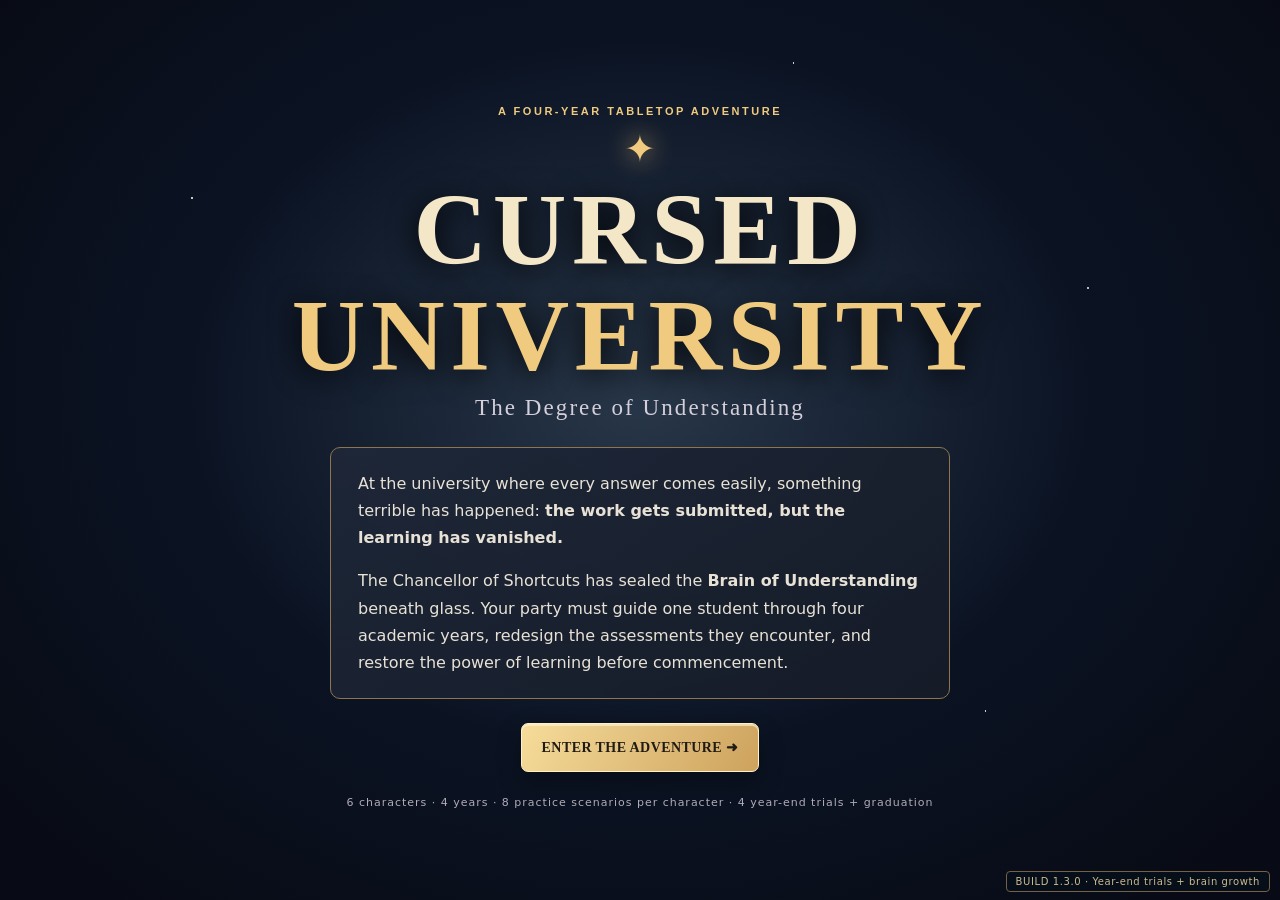
==== commit 3a4b9408: "Build 1.3.0: shorter scenarios, distinct boss cases, 100 KP, brain growth animation" ====
--- a/index.html
+++ b/index.html
@@ -6,7 +6,7 @@
   <meta name="theme-color" content="#0a0c18">
   <meta name="description" content="Cursed University: A four-year, six-character, tabletop adventure in assessment redesign, AI friction, and meaningful learning.">
   <title>Cursed University | The Degree of Understanding</title>
-  <!-- Self-contained GitHub Pages edition: HTML, CSS, JavaScript and scenarios bundled in this file. -->
+  <!-- Build 1.3.0: 2 practice scenarios + a distinct boss case each year, brain-growth animation, final graduation challenge. -->
   
   
   
@@ -54,10 +54,38 @@
 #saveScenarioBtn{min-height:54px;touch-action:manipulation}
 .version-mark{position:fixed;right:10px;bottom:8px;z-index:200;color:#ccbc8e;background:#07101bd9;padding:4px 9px;border:1px solid #736248;border-radius:4px;pointer-events:none;font:10px 'DM Sans',system-ui,sans-serif;letter-spacing:.06em}
 @media print{.version-mark{display:none}}
+
+
+/* 1.3: shorter journeys, clearer prompts and meaningful brain-growth animation */
+.scenario-tabs{grid-template-columns:repeat(3,minmax(0,1fr))}
+.campus-scene{min-width:0;min-height:0!important}
+.campus-layout{min-width:0}
+.map-side{position:relative;z-index:2}
+.answer-hint{font:13px/1.5 'DM Sans',system-ui,sans-serif;color:#bfc9cb;background:#182334;border-left:3px solid #e9c777;padding:9px 12px;margin:5px 0 8px}
+.learning-target{border-color:#76bca7!important;background:#13252a!important}
+.kp-path{margin-top:10px;font:12px/1.65 'DM Sans',system-ui,sans-serif;color:#cfc5b3;text-align:center}
+.kp-path strong{color:#bdf1d1}
+.growth-overlay{position:fixed;inset:0;z-index:700;display:flex;align-items:center;justify-content:center;background:radial-gradient(circle at 50% 46%,#132f34ef,#07111aF4 75%);backdrop-filter:blur(5px)}
+.growth-overlay.hidden{display:none!important}
+.growth-scene{position:relative;width:min(640px,96vw);height:min(660px,95vh);display:flex;align-items:center;justify-content:center;flex-direction:column;text-align:center;overflow:hidden}
+.growth-title{font:700 clamp(19px,4vw,36px) Cinzel,Georgia,serif;color:#ffdea1;text-shadow:0 0 26px #fcd48185;z-index:4;margin-bottom:12px}
+.growth-brain{width:min(350px,70vw);position:relative;z-index:3;filter:drop-shadow(0 0 22px #91edc066);transition:transform .8s,filter .8s}
+.growth-brain svg{width:100%;height:auto}
+.growth-brain.enlarging{transform:scale(1.13);filter:drop-shadow(0 0 52px #cfffaa)}
+.growth-kp{color:#bcffe0;font:700 26px/1.4 'DM Sans',system-ui,sans-serif;z-index:4;margin-top:9px}
+.growth-sub{color:#d5d7cb;font:14px/1.5 'DM Sans',system-ui,sans-serif;z-index:4;max-width:430px;margin-top:8px}
+.growth-books{position:absolute;inset:0;z-index:6;pointer-events:none}
+.fly-book{position:absolute;left:50%;top:49%;font-size:clamp(19px,4vw,28px);filter:drop-shadow(0 0 9px #ffe78f);opacity:0;animation:bookAbsorb 1.8s cubic-bezier(.28,.7,.57,1) forwards;animation-delay:var(--delay)}
+@keyframes bookAbsorb{0%{opacity:0;transform:translate(var(--x),var(--y)) rotate(var(--rot)) scale(.6)}13%{opacity:1}65%{opacity:1}94%{opacity:1;transform:translate(0,0) rotate(0deg) scale(.4)}100%{opacity:0;transform:translate(0,0) rotate(0deg) scale(.08)}}
+@media(prefers-reduced-motion:reduce){.fly-book{animation:none!important}.growth-brain{transition:none!important}}
+
 </style></head>
 <body>
   <div id="screen-reader-status" class="sr-only" role="status" aria-live="polite"></div>
   <div id="saveToast" class="save-toast hidden" role="status" aria-live="polite"></div>
+  <div id="growthOverlay" class="growth-overlay hidden" role="status" aria-live="polite" aria-label="Knowledge enters the brain chamber">
+    <div class="growth-scene"><div class="growth-title" id="growthTitle">KNOWLEDGE AWAKENS!</div><div class="growth-books" id="growthBooks" aria-hidden="true"></div><div class="growth-brain" id="growthBrain"></div><div class="growth-kp" id="growthKp">0 → 20 KP</div><div class="growth-sub">Enchanted books carry new knowledge into the Brain of Understanding</div></div>
+  </div>
   <div class="weather-layer" aria-hidden="true"><span class="mist mist-a"></span><span class="mist mist-b"></span></div>
   <header id="globalBar" class="global-bar hidden">
     <button class="brand-button" id="homeBtn" type="button">✦ CURSED UNIVERSITY</button>
@@ -79,7 +107,7 @@
           <p>The Chancellor of Shortcuts has sealed the <strong>Brain of Understanding</strong> beneath glass. Your party must guide one student through four academic years, redesign the assessments they encounter, and restore the power of learning before commencement.</p>
         </div>
         <button class="cta" id="welcomeStart" type="button">ENTER THE ADVENTURE <span aria-hidden="true">➜</span></button>
-        <div class="welcome-footnote">6 characters · 4 years · 12 scenarios per character · 5 scored encounters</div>
+        <div class="welcome-footnote">6 characters · 4 years · 8 practice scenarios per character · 4 year-end trials + graduation</div>
       </div>
     </section>
 
@@ -149,7 +177,7 @@
           <div class="panel-heading">YOUR CHRONICLE</div>
           <div class="char-mini" id="mapCharacter"></div>
           <div id="yearList" class="year-list"></div>
-          <div class="mini-dome"><div class="eyebrow">The Brain of Understanding</div><div id="mapBrain" class="brain-home"></div><div class="mini-progress"><div id="mapFill" class="mini-progress-fill"></div></div><div id="mapKPLabel" class="quiet">0 / 100 KP</div></div>
+          <div class="mini-dome"><div class="eyebrow">The Brain of Understanding</div><div id="mapBrain" class="brain-home"></div><div class="mini-progress"><div id="mapFill" class="mini-progress-fill"></div></div><div id="mapKPLabel" class="quiet">0 / 100 KP</div><div class="kp-path">4 year-end trials × 20 KP = 80 KP<br>Commencement defense = 20 KP<br><strong>Graduation requires 100 / 100 KP</strong></div></div>
           <button id="graduationBtn" class="cta fill hidden" type="button">FACE GRADUATION ➜</button>
           <button id="reviewWorkBtn" class="minor-btn fill" type="button">Review saved designs</button>
         </aside>
@@ -163,7 +191,7 @@
 
     <!-- ROOM SCENARIOS -->
     <section id="yearScreen" class="screen" aria-labelledby="roomTitle">
-      <div class="room-bar"><button class="minor-btn" id="returnCampusBtn" type="button">← Campus</button><div><div class="eyebrow" id="roomYear">Year One</div><h2 id="roomTitle" class="room-title">The Hall of Beginnings</h2></div><div id="roomProgress" class="room-progress">Scenario 1 of 3</div></div>
+      <div class="room-bar"><button class="minor-btn" id="returnCampusBtn" type="button">← Campus</button><div><div class="eyebrow" id="roomYear">Year One</div><h2 id="roomTitle" class="room-title">The Hall of Beginnings</h2></div><div id="roomProgress" class="room-progress">Scenario 1 of 2</div></div>
       <div class="room-grid">
         <aside class="panel narrative-column">
           <div class="panel-heading">THE STUDENT'S JOURNEY</div>
@@ -174,38 +202,42 @@
         <div class="panel work-column">
           <div class="win-titlebar"><span>COURSE-RECOVERY TERMINAL</span><span class="fake-controls" aria-hidden="true">▁ □ ×</span></div>
           <div class="work-content">
-            <div class="work-intro"><span class="eyebrow">YOUR TABLE'S REDESIGN</span><h3>Outthink the shortcut</h3><p>Collaborate before typing. You must address <strong>AI friction</strong> and <strong>at least one</strong> redesign element.</p></div>
+            <div class="work-intro"><span class="eyebrow">YOUR TABLE'S REDESIGN</span><h3>Fix the assignment, then protect the learning</h3><p><strong>First:</strong> describe how you would change the assignment so students have meaningful thinking to do. <strong>Second:</strong> explain the purposeful AI friction you would add to make that thinking visible. Check at least one framework element. There is no single perfect design.</p></div>
             <form id="scenarioForm" novalidate>
               <div id="submissionGuide" class="submission-guide" aria-label="Requirements to continue">
                 <div class="submission-guide-title"><strong>Before you can continue</strong><span id="completionCount">0 of 3 ready</span></div>
+                <div id="checkRedesign" class="requirement">○ Assessment redesign response (15+ characters)</div>
                 <div id="checkFriction" class="requirement">○ AI friction response (15+ characters)</div>
-                <div id="checkRedesign" class="requirement">○ Assessment redesign response (15+ characters)</div>
                 <div id="checkFramework" class="requirement">○ Choose at least one redesign element</div>
               </div>
-              <label for="frictionText">1 · What purposeful AI friction would you introduce?</label>
-              <textarea id="frictionText" rows="4" maxlength="3500" aria-describedby="frictionCount" placeholder="What thinking could AI bypass? How will the revised assignment make that thinking visible without adding arbitrary barriers?"></textarea>
-              <div id="frictionCount" class="field-count">0 / 15 minimum characters</div>
-              <label for="redesignText">2 · How would you redesign this assessment?</label>
-              <textarea id="redesignText" rows="4" maxlength="3500" aria-describedby="redesignCount" placeholder="Describe the assessment changes and why they support student learning and/or a reason to engage."></textarea>
-              <div id="redesignCount" class="field-count">0 / 15 minimum characters</div>
+              <label for="redesignText">1 · How would you redesign this assignment?</label>
+               <div class="answer-hint">What exactly will students do differently? What will they practice, and why could the work matter to this student? Explain at least one of the three redesign elements.</div>
+               <textarea id="redesignText" rows="4" maxlength="3500" aria-describedby="redesignCount" placeholder="Example: Replace a generic discussion with a short decision about the sample student; require a specific concept and a reasoned choice..."></textarea>
+               <div id="redesignCount" class="field-count">0 / 15 minimum characters</div>
+               <label for="frictionText">2 · What purposeful AI friction would you add?</label>
+               <div class="answer-hint">AI friction is not simply banning AI. How can the instructor see the student's own reasoning—for example, through a comparison, a justification, a revision, or a checked claim—without adding busywork?</div>
+               <textarea id="frictionText" rows="4" maxlength="3500" aria-describedby="frictionCount" placeholder="Example: Allow AI brainstorming, but have students explain why they chose one interpretation, verify one claim, and revise after feedback..."></textarea>
+               <div id="frictionCount" class="field-count">0 / 15 minimum characters</div>
               <fieldset class="framework-field" id="frameworkField"><legend>Which elements does your redesign address? (choose at least one)</legend><label><input type="checkbox" name="framework" value="practice"> Meaningful practice</label><label><input type="checkbox" name="framework" value="engage"> A reason to engage</label><label><input type="checkbox" name="framework" value="reasonable"> Reasonable conditions and friction</label></fieldset>
               <div id="scenarioNotice" class="notice" role="status" aria-live="polite"></div>
               <button class="cta fill" id="saveScenarioBtn" type="button">SAVE DESIGN & CONTINUE ➜</button>
               <div id="saveFeedback" class="save-feedback" role="status" aria-live="polite">Complete the checklist above, then press Save Design &amp; Continue.</div>
             </form>
             <div class="boss-panel hidden" id="bossPanel">
-              <div class="boss-name">THE CHANCELLOR OF SHORTCUTS</div>
+              <div class="boss-name">THE CHANCELLOR OF SHORTCUTS · NEW CASE</div>
               <p class="boss-dialogue" id="bossDialogue"></p>
               <div class="encounter-roll"><div class="die-shape" id="dieValue">d20</div><div><button type="button" class="cta" id="rollBossBtn">ROLL THE d20</button><div class="die-manual"><label for="manualDie">or enter a physical roll:</label> <input id="manualDie" type="number" min="1" max="20" placeholder="1–20"><button type="button" id="useManualDie" class="minor-btn">Use</button></div></div></div>
               <div id="bossChallenge" class="boss-challenge">Roll the die to reveal the Chancellor's attack.</div>
-              <label for="bossResponse">Defend your assessment redesign against the attack</label>
-              <textarea id="bossResponse" rows="5" maxlength="4000" placeholder="Explain how your proposed design protects student thinking, encourages engagement, and maintains reasonable demands."></textarea>
+              <label for="bossDesign">1 · Redesign the boss's NEW assignment</label><div class="answer-hint">Explain what students should do and which framework element your redesign supports.</div>
+               <textarea id="bossDesign" rows="3" maxlength="4000" placeholder="Propose a concrete assignment change for the new boss scenario..." ></textarea>
+               <label for="bossResponse">2 · Defend your AI friction against the d20 attack</label><div class="answer-hint">Explain how students demonstrate their own thinking, why the AI boundaries are reasonable, and how you handle the challenge you rolled.</div>
+               <textarea id="bossResponse" rows="4" maxlength="4000" placeholder="We would allow ..., require students to demonstrate ..., and address the Chancellor's challenge by ..."></textarea>
               <div class="facilitator-panel"><h4>Facilitator judgment</h4><p>One person at the table facilitates scoring. The game does <strong>not</strong> evaluate written responses automatically.</p><label class="check-award"><input id="frictionAward" type="checkbox"> +10 KP — purposeful AI friction is defensible</label><label class="check-award"><input id="frameworkAward" type="checkbox"> +10 KP — at least one framework element is defensible</label><div id="scorePreview" class="score-preview">Proposed score: <strong>0 / 20 KP</strong></div></div>
               <div id="bossNotice" class="notice" aria-live="polite"></div>
               <button class="cta fill" type="button" id="submitBossBtn">CONFIRM JUDGMENT & COMPLETE YEAR</button>
               <p id="bossRetryHelp" class="quiet"></p>
             </div>
-            <div id="roomFooter" class="room-footer"><div class="generator-display"><div class="eyebrow">Brain Growth Chamber</div><div id="roomBrain" class="brain-home"></div><div id="brainStageName">Stage I · First Spark</div></div><div class="room-controls"><p id="roomFooterMessage">Complete three scenarios to face the Chancellor.</p><button type="button" class="minor-btn" id="quickReviewBtn">? Framework refresher</button></div></div>
+            <div id="roomFooter" class="room-footer"><div class="generator-display"><div class="eyebrow">Brain Growth Chamber</div><div id="roomBrain" class="brain-home"></div><div id="brainStageName">Stage I · First Spark</div></div><div class="room-controls"><p id="roomFooterMessage">Complete two scenarios to face the Chancellor.</p><button type="button" class="minor-btn" id="quickReviewBtn">? Framework refresher</button></div></div>
           </div>
         </div>
       </div>
@@ -216,21 +248,21 @@
       <div class="grad-layout center-wrap">
         <div class="grad-heading"><div class="eyebrow">Year Four Complete · Final Encounter</div><h2 id="gradTitle" class="display-title">THE COMMENCEMENT TRIAL</h2><p>The Chancellor stands before the sealed gates. A polished transcript alone cannot open them.</p></div>
         <div class="grad-grid">
-          <div class="panel grad-story"><div class="panel-heading">THE LAST QUESTION</div><div id="gradCharacter" class="char-mini"></div><p class="boss-dialogue">“Four years of submissions. Four years of shortcuts. How can anyone know your student has actually learned?”</p><p><strong>Your table must defend one final assessment decision.</strong> Draw upon the student's journey. Explain the learning you preserved, what purposeful AI friction made it visible, why the demands are reasonable or worthwhile, and one vulnerability that remains.</p><div id="gradBrain" class="brain-home grad-brain"></div></div>
-          <div class="panel grad-answer"><div class="panel-heading">FINAL DEGREE DEFENSE</div><label for="gradResponse">What would graduation-ready assessment look like for this student?</label><textarea id="gradResponse" rows="7" maxlength="5000" placeholder="Defend a concrete assessment decision, the intended learning, purposeful AI friction, at least one redesign element, and an honest limitation."></textarea><div class="facilitator-panel"><h4>Final facilitator judgment</h4><label class="check-award"><input id="gradFriction" type="checkbox"> +10 KP — purposeful AI friction</label><label class="check-award"><input id="gradFramework" type="checkbox"> +10 KP — at least one redesign element</label><div id="gradScorePreview" class="score-preview">Proposed score: <strong>0 / 20 KP</strong></div></div><div id="gradNotice" class="notice" aria-live="polite"></div><button id="submitGradBtn" class="cta fill" type="button">DELIVER FINAL JUDGMENT</button><button id="gradCampusBtn" class="minor-btn fill" type="button">← Campus / Revise Earlier Defenses</button></div>
+          <div class="panel grad-story"><div class="panel-heading">THE LAST QUESTION</div><div id="gradCharacter" class="char-mini"></div><p class="boss-dialogue">“Four years of submissions. Four years of shortcuts. How can anyone know your student has actually learned?”</p><div id="gradCase" class="story-card"></div><p><strong>Design a graduation-ready assessment for this entirely NEW brief.</strong> Explain how students demonstrate the intended learning, how AI assistance will be bounded, why the requirements are reasonable, and one limitation that remains.</p><div id="gradBrain" class="brain-home grad-brain"></div></div>
+          <div class="panel grad-answer"><div class="panel-heading">FINAL DEGREE DEFENSE</div><label for="gradResponse">How would you redesign the new graduation assessment and make the thinking visible?</label><textarea id="gradResponse" rows="7" maxlength="5000" placeholder="1. My redesigned assessment asks students to... 2. My AI-friction strategy makes their thinking visible by... 3. I address [framework element] by... 4. One limitation remains..."></textarea><div class="facilitator-panel"><h4>Final facilitator judgment</h4><label class="check-award"><input id="gradFriction" type="checkbox"> +10 KP — purposeful AI friction</label><label class="check-award"><input id="gradFramework" type="checkbox"> +10 KP — at least one redesign element</label><div id="gradScorePreview" class="score-preview">Proposed score: <strong>0 / 20 KP</strong></div></div><div id="gradNotice" class="notice" aria-live="polite"></div><button id="submitGradBtn" class="cta fill" type="button">DELIVER FINAL JUDGMENT</button><button id="gradCampusBtn" class="minor-btn fill" type="button">← Campus / Revise Earlier Defenses</button></div>
         </div>
       </div>
     </section>
 
     <!-- VICTORY -->
     <section id="victoryScreen" class="screen" aria-labelledby="victoryTitle">
-      <div class="center-wrap narrow victory-wrap"><div class="victory-shine" aria-hidden="true">✦</div><div class="eyebrow">Commencement Unlocked</div><h2 class="display-title" id="victoryTitle">THE DEGREE IS EARNED</h2><div class="diploma"><div class="diploma-inner"><div>CURSED UNIVERSITY</div><div class="diploma-star">✷</div><h3>Certificate of Understanding</h3><p id="diplomaName"></p><p>Through purposeful assessment design, defensible reasoning, and the courage to question shortcuts, this party has awakened the Brain of Understanding.</p><strong>100 / 100 KNOWLEDGE POINTS</strong></div></div><div class="button-row"><button class="cta" id="victoryCampusBtn" type="button">VIEW COMPLETED CAMPUS</button><button class="minor-btn" id="printDiplomaBtn" type="button">PRINT CERTIFICATE</button></div></div>
+      <div class="center-wrap narrow victory-wrap"><div class="victory-shine" aria-hidden="true">✦</div><div class="eyebrow">Commencement Unlocked</div><h2 class="display-title" id="victoryTitle">THE DEGREE IS EARNED</h2><div class="diploma"><div class="diploma-inner"><div>CURSED UNIVERSITY</div><div class="diploma-star">✷</div><h3>Certificate of Understanding</h3><p id="diplomaName"></p><p>Through purposeful assessment design, defensible reasoning, and the courage to question shortcuts, this party has awakened the Brain of Understanding.</p><strong>100 / 100 KNOWLEDGE POINTS · 80 FROM YEAR-END TRIALS + 20 FROM COMMENCEMENT</strong></div></div><div class="button-row"><button class="cta" id="victoryCampusBtn" type="button">VIEW COMPLETED CAMPUS</button><button class="minor-btn" id="printDiplomaBtn" type="button">PRINT CERTIFICATE</button></div></div>
     </section>
   </main>
 
   <dialog id="infoModal" class="info-dialog"><div class="modal-top"><h3 id="modalTitle">Framework refresher</h3><button id="closeInfoModal" class="minor-btn" type="button">✕</button></div><div id="modalBody"></div></dialog>
   <div class="version-mark" id="versionMark">BUILD 1.2.0 · Starting game…</div>
-  <script type="application/json" id="metaInfo">{"build":"v1.2.1-github-standalone","autosave":"localStorage","api":"none"}</script>
+  <script type="application/json" id="metaInfo">{"build":"v1.3.0-year-end-trials","autosave":"localStorage","api":"none"}</script>
 <script>/* Six characters, twelve scenarios each (72 total). Editable game content. */
 window.CURSED_DATA = {
   "characters": [
@@ -253,8 +285,8 @@
         {
           "title": "The Discussion That Writes Itself",
           "course": "Introduction to Psychology",
-          "assignment": "In a weekly discussion, explain how social media might affect attention. Refer to a concept from the unit and reply substantively to two classmates.",
-          "shortcut": "AI can produce a plausible post and two agreeable replies without the student applying the concept.",
+          "assignment": "In Introduction to Psychology, students read a one-page explanation of selective attention. They then post 150–200 words answering: 'Why might watching short videos while studying make it harder to remember material?' They must apply selective attention to a made-up student, Sam, who keeps checking their phone, and reply once to a peer with a specific question.",
+          "shortcut": "AI can write a convincing explanation and generic peer reply without the student connecting the concept to Sam’s habits.",
           "constraints": "Asynchronous class; 35-minute target workload; students have different social media experiences.",
           "quote": "Why write this from scratch when AI can sound thoughtful for me?",
           "id": "jax-y1-s1",
@@ -262,14 +294,15 @@
           "order": 1,
           "majorSpecific": false,
           "characterContext": "Jax is returning from an away game; the topic seems less urgent than film study, so he asks AI for a discussion post.",
-          "prompt": "Redesign this assessment. Explain one purposeful AI-friction move AND how the redesign supports at least one of: meaningful practice, a reason to engage, reasonable conditions and friction.",
-          "focus": "Motivation and learning visibility"
+          "prompt": "FIRST redesign the assignment so the student must practice real thinking and has a reason to engage. THEN identify one purposeful AI-friction strategy that makes this thinking visible without unreasonable restrictions. Address at least one redesign element.",
+          "focus": "Motivation and learning visibility",
+          "learningGoal": "Students practice using a psychology concept to explain a concrete behavior, not repeating a definition."
         },
         {
           "title": "Numbers Without Thinking",
           "course": "Quantitative Reasoning",
-          "assignment": "Study a small chart of campus study-time data, choose an appropriate comparison, and explain what the data can and cannot show.",
-          "shortcut": "AI can calculate, narrate, and interpret the chart without the learner evaluating any claim.",
+          "assignment": "In Quantitative Reasoning, students see a small fictional campus survey: students who report 1–3 study hours averaged 68 on a quiz, while students who report 4–6 study hours averaged 79. They submit a short comparison and explain one reason this does NOT prove that studying longer caused a higher grade.",
+          "shortcut": "AI can write the comparison and limitation without the student interpreting what the numbers actually mean.",
           "constraints": "Mixed math confidence; limited technology; clear support must be available.",
           "quote": "I just need the answer, right?",
           "id": "jax-y1-s2",
@@ -277,29 +310,15 @@
           "order": 2,
           "majorSpecific": false,
           "characterContext": "He can talk confidently about statistics on the field, but calls this campus data chart pointless.",
-          "prompt": "Redesign this assessment. Explain one purposeful AI-friction move AND how the redesign supports at least one of: meaningful practice, a reason to engage, reasonable conditions and friction.",
-          "focus": "Evidence-based reasoning and reasonable support"
-        },
-        {
-          "title": "The Lab Report Shortcut",
-          "course": "Foundations of Science",
-          "assignment": "Use a short provided data set about campus water quality to write an observation, a supported claim, and one limitation.",
-          "shortcut": "AI can generate a full report based on the prompt while bypassing interpretation of evidence.",
-          "constraints": "No special equipment at home; accessible data alternatives; modest writing load.",
-          "quote": "If the results are already there, why am I writing all this?",
-          "id": "jax-y1-s3",
-          "year": 1,
-          "order": 3,
-          "majorSpecific": false,
-          "characterContext": "A late practice means Jax has twenty minutes to submit; he asks AI to interpret the water-quality readings.",
-          "prompt": "Redesign this assessment. Explain one purposeful AI-friction move AND how the redesign supports at least one of: meaningful practice, a reason to engage, reasonable conditions and friction.",
-          "focus": "Evidence-based reasoning and reasonable support"
+          "prompt": "FIRST redesign the assignment so the student must practice real thinking and has a reason to engage. THEN identify one purposeful AI-friction strategy that makes this thinking visible without unreasonable restrictions. Address at least one redesign element.",
+          "focus": "Evidence-based reasoning and reasonable support",
+          "learningGoal": "Students practice interpreting a simple numerical comparison and distinguishing association from causation."
         },
         {
           "title": "The Citation Mirage",
           "course": "College Composition",
-          "assignment": "Compare two short sources about a proposed campus change, identify which claims are supported, and write a short evidence-based recommendation.",
-          "shortcut": "AI can produce polished prose and invented or misrepresented citations.",
+          "assignment": "In College Composition, students are given two short articles on a proposal to extend library hours: one student opinion piece and one campus usage report. They write a 250-word recommendation, use one piece of evidence from each source, and explain which claim is better supported.",
+          "shortcut": "AI can draft the recommendation and even invent persuasive-looking quotations without checking the provided sources.",
           "constraints": "Students have access to a small source packet and do not need outside paid databases.",
           "quote": "I can have AI make this sound scholarly.",
           "id": "jax-y2-s1",
@@ -307,14 +326,15 @@
           "order": 1,
           "majorSpecific": false,
           "characterContext": "Jax likes persuasive communication but is frustrated that the sources are about a campus policy rather than sports.",
-          "prompt": "Redesign this assessment. Explain one purposeful AI-friction move AND how the redesign supports at least one of: meaningful practice, a reason to engage, reasonable conditions and friction.",
-          "focus": "Motivation and learning visibility"
+          "prompt": "FIRST redesign the assignment so the student must practice real thinking and has a reason to engage. THEN identify one purposeful AI-friction strategy that makes this thinking visible without unreasonable restrictions. Address at least one redesign element.",
+          "focus": "Motivation and learning visibility",
+          "learningGoal": "Students practice evaluating sources, checking claims, and defending an evidence-based recommendation."
         },
         {
           "title": "The Ethics Template",
           "course": "Ethics and Society",
-          "assignment": "Consider whether a university should use facial recognition to take attendance, and defend a recommendation using two ethical considerations.",
-          "shortcut": "AI can generate generic arguments for both sides without genuine weighing of tradeoffs.",
+          "assignment": "In Ethics and Society, students read a one-page fictional proposal to use facial recognition for class attendance. They must recommend approve, reject, or pilot, and support their choice by applying BOTH privacy and fairness considerations. Their answer is 200–250 words.",
+          "shortcut": "AI can supply generic pros and cons and a polished conclusion without the student weighing privacy against fairness.",
           "constraints": "Respect privacy; avoid requiring students to disclose sensitive personal experiences.",
           "quote": "AI can make a balanced argument in seconds.",
           "id": "jax-y2-s2",
@@ -322,28 +342,14 @@
           "order": 2,
           "majorSpecific": false,
           "characterContext": "He sees the attendance-tech ethics discussion as a distraction from actual leadership work.",
-          "prompt": "Redesign this assessment. Explain one purposeful AI-friction move AND how the redesign supports at least one of: meaningful practice, a reason to engage, reasonable conditions and friction.",
-          "focus": "Evidence-based reasoning and reasonable support"
-        },
-        {
-          "title": "The Group Presentation Machine",
-          "course": "Communication Studies",
-          "assignment": "In teams, propose a realistic campus-wellness initiative, justify its audience and evidence, and present the rationale.",
-          "shortcut": "Students can stitch together AI slides without making decisions or understanding the proposal.",
-          "constraints": "Different schedules and technology; equal contribution should be visible without excessive reporting.",
-          "quote": "Can’t we just let a slide generator do it?",
-          "id": "jax-y2-s3",
-          "year": 2,
-          "order": 3,
-          "majorSpecific": false,
-          "characterContext": "Jax volunteers to present the team pitch but lets AI make its evidence and recommendations.",
-          "prompt": "Redesign this assessment. Explain one purposeful AI-friction move AND how the redesign supports at least one of: meaningful practice, a reason to engage, reasonable conditions and friction.",
-          "focus": "Evidence-based reasoning and reasonable support"
+          "prompt": "FIRST redesign the assignment so the student must practice real thinking and has a reason to engage. THEN identify one purposeful AI-friction strategy that makes this thinking visible without unreasonable restrictions. Address at least one redesign element.",
+          "focus": "Evidence-based reasoning and reasonable support",
+          "learningGoal": "Students practice applying ethical considerations to a specific decision and explaining tradeoffs."
         },
         {
           "title": "The Press Release That Knows Nothing",
           "course": "Sports Media Writing",
-          "assignment": "Write a press release announcing a team policy change and explain the choices in framing, sourcing, and audience.",
+          "assignment": "Assignment prompt: Write a press release announcing a team policy change and explain the choices in framing, sourcing, and audience. The instructor asks for a concise product plus a short explanation of the choices made.",
           "shortcut": "AI can write a credible release with invented quotes and no evidence review.",
           "constraints": "Limited access to team personnel; use a supplied fictional case packet.",
           "quote": "I can send one prompt and get a professional release.",
@@ -352,13 +358,14 @@
           "order": 1,
           "majorSpecific": true,
           "characterContext": "Jax Carter is now deeply invested in Sports Communication, but the assignment still invites shortcuts that could conceal the intended learning.",
-          "prompt": "Redesign this major-specific assessment. Explain one purposeful AI-friction move AND how the redesign supports at least one of: meaningful practice, a reason to engage, reasonable conditions and friction.",
-          "focus": "Authentic disciplinary decisions and transparency about AI"
+          "prompt": "FIRST redesign the assignment so the student must practice real thinking and has a reason to engage. THEN identify one purposeful AI-friction strategy that makes this thinking visible without unreasonable restrictions. Address at least one redesign element.",
+          "focus": "Authentic disciplinary decisions and transparency about AI",
+          "learningGoal": "Students must make and justify specific decisions within Sports Media Writing rather than just submit polished work."
         },
         {
           "title": "Brand Deal or Bad Deal?",
           "course": "Athlete Branding",
-          "assignment": "Evaluate two hypothetical sponsorship offers and recommend one based on audience trust, contract terms, and long-term reputation.",
+          "assignment": "Assignment prompt: Evaluate two hypothetical sponsorship offers and recommend one based on audience trust, contract terms, and long-term reputation. The instructor asks for a concise product plus a short explanation of the choices made.",
           "shortcut": "AI can rank deals without considering priorities or scrutinizing the underlying assumptions.",
           "constraints": "Use accessible contract summaries; avoid real student-athlete financial information.",
           "quote": "The highest payout seems obvious. Why analyze it?",
@@ -367,28 +374,14 @@
           "order": 2,
           "majorSpecific": true,
           "characterContext": "Jax Carter is now deeply invested in Sports Communication, but the assignment still invites shortcuts that could conceal the intended learning.",
-          "prompt": "Redesign this major-specific assessment. Explain one purposeful AI-friction move AND how the redesign supports at least one of: meaningful practice, a reason to engage, reasonable conditions and friction.",
-          "focus": "Authentic disciplinary decisions and transparency about AI"
-        },
-        {
-          "title": "The Viral Apology",
-          "course": "Crisis Communication",
-          "assignment": "Draft and defend a response to a fictional viral incident involving a college athletics organization.",
-          "shortcut": "AI can produce a polished apology that ignores the facts, stakeholders, or accountability.",
-          "constraints": "No actual individuals are accused; two stakeholder voices provided.",
-          "quote": "The chatbot made me sound responsible—job done.",
-          "id": "jax-y3-s3",
-          "year": 3,
-          "order": 3,
-          "majorSpecific": true,
-          "characterContext": "Jax Carter is now deeply invested in Sports Communication, but the assignment still invites shortcuts that could conceal the intended learning.",
-          "prompt": "Redesign this major-specific assessment. Explain one purposeful AI-friction move AND how the redesign supports at least one of: meaningful practice, a reason to engage, reasonable conditions and friction.",
-          "focus": "Authentic disciplinary decisions and transparency about AI"
+          "prompt": "FIRST redesign the assignment so the student must practice real thinking and has a reason to engage. THEN identify one purposeful AI-friction strategy that makes this thinking visible without unreasonable restrictions. Address at least one redesign element.",
+          "focus": "Authentic disciplinary decisions and transparency about AI",
+          "learningGoal": "Students must make and justify specific decisions within Athlete Branding rather than just submit polished work."
         },
         {
           "title": "The Interview He Cannot Defend",
           "course": "Sports Journalism Seminar",
-          "assignment": "Plan and conduct a mock interview using an evidence packet; publish a short feature with a verification note.",
+          "assignment": "Assignment prompt: Plan and conduct a mock interview using an evidence packet; publish a short feature with a verification note. The instructor asks for a concise product plus a short explanation of the choices made.",
           "shortcut": "AI can invent interview quotations and summaries that never occurred.",
           "constraints": "Mock interview partner or transcript alternative; consent and accessibility supported.",
           "quote": "AI already knows how to make people sound inspiring.",
@@ -397,12 +390,14 @@
           "order": 1,
           "majorSpecific": true,
           "characterContext": "Jax Carter is now deeply invested in Sports Communication, but the assignment still invites shortcuts that could conceal the intended learning.",
-          "prompt": "Redesign this major-specific assessment. Explain one purposeful AI-friction move AND how the redesign supports at least one of: meaningful practice, a reason to engage, reasonable conditions and friction.",          "focus": "Authentic disciplinary decisions and transparency about AI"
+          "prompt": "FIRST redesign the assignment so the student must practice real thinking and has a reason to engage. THEN identify one purposeful AI-friction strategy that makes this thinking visible without unreasonable restrictions. Address at least one redesign element.",
+          "focus": "Authentic disciplinary decisions and transparency about AI",
+          "learningGoal": "Students must make and justify specific decisions within Sports Journalism Seminar rather than just submit polished work."
         },
         {
           "title": "The Campaign With No Audience",
           "course": "Strategic Sports Communication",
-          "assignment": "Create a campaign for increased attendance at a fictional women’s sports event, choosing channels, messages, and metrics.",
+          "assignment": "Assignment prompt: Create a campaign for increased attendance at a fictional women’s sports event, choosing channels, messages, and metrics. The instructor asks for a concise product plus a short explanation of the choices made.",
           "shortcut": "AI generates a slick campaign without justified audience research or measurement.",
           "constraints": "Small sample data supplied; no paid platform accounts required.",
           "quote": "If it looks great on social media, it works, right?",
@@ -411,25 +406,64 @@
           "order": 2,
           "majorSpecific": true,
           "characterContext": "Jax Carter is now deeply invested in Sports Communication, but the assignment still invites shortcuts that could conceal the intended learning.",
-          "prompt": "Redesign this major-specific assessment. Explain one purposeful AI-friction move AND how the redesign supports at least one of: meaningful practice, a reason to engage, reasonable conditions and friction.",
-          "focus": "Authentic disciplinary decisions and transparency about AI"
-        },
-        {
-          "title": "The Senior Portfolio Mirage",
+          "prompt": "FIRST redesign the assignment so the student must practice real thinking and has a reason to engage. THEN identify one purposeful AI-friction strategy that makes this thinking visible without unreasonable restrictions. Address at least one redesign element.",
+          "focus": "Authentic disciplinary decisions and transparency about AI",
+          "learningGoal": "Students must make and justify specific decisions within Strategic Sports Communication rather than just submit polished work."
+        }
+      ],
+      "bosses": {
+        "1": {
+          "id": "jax-y1-s3",
+          "title": "The Chancellor’s Trial: The Lab Report Shortcut",
+          "course": "Foundations of Science",
+          "assignment": "NEW BOSS CASE — not one of the two practice assignments. Use a short provided data set about campus water quality to write an observation, a supported claim, and one limitation. The instructor wants to see why the student made their decisions; a finished product alone is not enough.",
+          "shortcut": "AI can generate a full report based on the prompt while bypassing interpretation of evidence.",
+          "constraints": "No special equipment at home; accessible data alternatives; modest writing load.",
+          "quote": "If the results are already there, why am I writing all this?",
+          "characterContext": "A late practice means Jax has twenty minutes to submit; he asks AI to interpret the water-quality readings.",
+          "learningGoal": "Demonstrate the intended thinking in a new case, rather than submitting a polished AI answer."
+        },
+        "2": {
+          "id": "jax-y2-s3",
+          "title": "The Chancellor’s Trial: The Group Presentation Machine",
+          "course": "Communication Studies",
+          "assignment": "NEW BOSS CASE — not one of the two practice assignments. In teams, propose a realistic campus-wellness initiative, justify its audience and evidence, and present the rationale. The instructor wants to see why the student made their decisions; a finished product alone is not enough.",
+          "shortcut": "Students can stitch together AI slides without making decisions or understanding the proposal.",
+          "constraints": "Different schedules and technology; equal contribution should be visible without excessive reporting.",
+          "quote": "Can’t we just let a slide generator do it?",
+          "characterContext": "Jax volunteers to present the team pitch but lets AI make its evidence and recommendations.",
+          "learningGoal": "Demonstrate the intended thinking in a new case, rather than submitting a polished AI answer."
+        },
+        "3": {
+          "id": "jax-y3-s3",
+          "title": "The Chancellor’s Trial: The Viral Apology",
+          "course": "Crisis Communication",
+          "assignment": "NEW BOSS CASE — not one of the two practice assignments. Draft and defend a response to a fictional viral incident involving a college athletics organization. The instructor wants to see why the student made their decisions; a finished product alone is not enough.",
+          "shortcut": "AI can produce a polished apology that ignores the facts, stakeholders, or accountability.",
+          "constraints": "No actual individuals are accused; two stakeholder voices provided.",
+          "quote": "The chatbot made me sound responsible—job done.",
+          "characterContext": "Jax Carter is now deeply invested in Sports Communication, but the assignment still invites shortcuts that could conceal the intended learning.",
+          "learningGoal": "Make an evidence-based disciplinary decision and defend what the student actually understood."
+        },
+        "4": {
+          "id": "jax-y4-s3",
+          "title": "The Chancellor’s Trial: The Senior Portfolio Mirage",
           "course": "Sports Communication Capstone",
-          "assignment": "Submit a portfolio of three communications products and defend revisions made after feedback and ethical review.",
+          "assignment": "NEW BOSS CASE — not one of the two practice assignments. Submit a portfolio of three communications products and defend revisions made after feedback and ethical review. The instructor wants to see why the student made their decisions; a finished product alone is not enough.",
           "shortcut": "AI can produce an impressive portfolio without Jax owning the decisions.",
           "constraints": "Multiple formats acceptable; no public posting required.",
           "quote": "Graduation is close. Does anyone really need to know how I made these?",
-          "id": "jax-y4-s3",
-          "year": 4,
-          "order": 3,
-          "majorSpecific": true,
           "characterContext": "Jax Carter is now deeply invested in Sports Communication, but the assignment still invites shortcuts that could conceal the intended learning.",
-          "prompt": "Redesign this major-specific assessment. Explain one purposeful AI-friction move AND how the redesign supports at least one of: meaningful practice, a reason to engage, reasonable conditions and friction.",
-          "focus": "Authentic disciplinary decisions and transparency about AI"
+          "learningGoal": "Make an evidence-based disciplinary decision and defend what the student actually understood."
         }
-      ]
+      },
+      "finalBoss": {
+        "title": "The Emergency Press Briefing",
+        "assignment": "Twenty minutes before a fictional campus athletics event, a screenshot circulates with an unverified safety allegation. Jax’s communications team needs a responsible public response. A graduating sports communicator must prepare a short verified holding statement, identify two audiences, explain what is still unknown, and defend a verification and update plan.",
+        "shortcut": "An AI tool could deliver a confident, polished recommendation without the student evaluating the evidence, ethical issues, and practical constraints themselves.",
+        "constraints": "Keep the design accessible, feasible in a typical course, and clear about when AI assistance is allowed. Use fictional or provided data only.",
+        "learningGoal": "Demonstrate graduation-ready disciplinary judgment on an unfamiliar authentic problem."
+      }
     },
     {
       "id": "elena",
@@ -450,8 +484,8 @@
         {
           "title": "The Discussion That Writes Itself",
           "course": "Introduction to Psychology",
-          "assignment": "In a weekly discussion, explain how social media might affect attention. Refer to a concept from the unit and reply substantively to two classmates.",
-          "shortcut": "AI can produce a plausible post and two agreeable replies without the student applying the concept.",
+          "assignment": "In Introduction to Psychology, students read a one-page explanation of selective attention. They then post 150–200 words answering: 'Why might watching short videos while studying make it harder to remember material?' They must apply selective attention to a made-up student, Sam, who keeps checking their phone, and reply once to a peer with a specific question.",
+          "shortcut": "AI can write a convincing explanation and generic peer reply without the student connecting the concept to Sam’s habits.",
           "constraints": "Asynchronous class; 35-minute target workload; students have different social media experiences.",
           "quote": "Why write this from scratch when AI can sound thoughtful for me?",
           "id": "elena-y1-s1",
@@ -459,14 +493,15 @@
           "order": 1,
           "majorSpecific": false,
           "characterContext": "Elena enjoys discussions but thinks required replies are hollow, so she asks AI to write responses that sound more engaged.",
-          "prompt": "Redesign this assessment. Explain one purposeful AI-friction move AND how the redesign supports at least one of: meaningful practice, a reason to engage, reasonable conditions and friction.",
-          "focus": "Motivation and learning visibility"
+          "prompt": "FIRST redesign the assignment so the student must practice real thinking and has a reason to engage. THEN identify one purposeful AI-friction strategy that makes this thinking visible without unreasonable restrictions. Address at least one redesign element.",
+          "focus": "Motivation and learning visibility",
+          "learningGoal": "Students practice using a psychology concept to explain a concrete behavior, not repeating a definition."
         },
         {
           "title": "Numbers Without Thinking",
           "course": "Quantitative Reasoning",
-          "assignment": "Study a small chart of campus study-time data, choose an appropriate comparison, and explain what the data can and cannot show.",
-          "shortcut": "AI can calculate, narrate, and interpret the chart without the learner evaluating any claim.",
+          "assignment": "In Quantitative Reasoning, students see a small fictional campus survey: students who report 1–3 study hours averaged 68 on a quiz, while students who report 4–6 study hours averaged 79. They submit a short comparison and explain one reason this does NOT prove that studying longer caused a higher grade.",
+          "shortcut": "AI can write the comparison and limitation without the student interpreting what the numbers actually mean.",
           "constraints": "Mixed math confidence; limited technology; clear support must be available.",
           "quote": "I just need the answer, right?",
           "id": "elena-y1-s2",
@@ -474,29 +509,15 @@
           "order": 2,
           "majorSpecific": false,
           "characterContext": "She freezes when the chart appears and pastes the numbers into an AI chatbot for the entire interpretation.",
-          "prompt": "Redesign this assessment. Explain one purposeful AI-friction move AND how the redesign supports at least one of: meaningful practice, a reason to engage, reasonable conditions and friction.",
-          "focus": "Evidence-based reasoning and reasonable support"
-        },
-        {
-          "title": "The Lab Report Shortcut",
-          "course": "Foundations of Science",
-          "assignment": "Use a short provided data set about campus water quality to write an observation, a supported claim, and one limitation.",
-          "shortcut": "AI can generate a full report based on the prompt while bypassing interpretation of evidence.",
-          "constraints": "No special equipment at home; accessible data alternatives; modest writing load.",
-          "quote": "If the results are already there, why am I writing all this?",
-          "id": "elena-y1-s3",
-          "year": 1,
-          "order": 3,
-          "majorSpecific": false,
-          "characterContext": "Elena finds the lab report dull and asks AI to turn the data into scientific-sounding prose.",
-          "prompt": "Redesign this assessment. Explain one purposeful AI-friction move AND how the redesign supports at least one of: meaningful practice, a reason to engage, reasonable conditions and friction.",
-          "focus": "Evidence-based reasoning and reasonable support"
+          "prompt": "FIRST redesign the assignment so the student must practice real thinking and has a reason to engage. THEN identify one purposeful AI-friction strategy that makes this thinking visible without unreasonable restrictions. Address at least one redesign element.",
+          "focus": "Evidence-based reasoning and reasonable support",
+          "learningGoal": "Students practice interpreting a simple numerical comparison and distinguishing association from causation."
         },
         {
           "title": "The Citation Mirage",
           "course": "College Composition",
-          "assignment": "Compare two short sources about a proposed campus change, identify which claims are supported, and write a short evidence-based recommendation.",
-          "shortcut": "AI can produce polished prose and invented or misrepresented citations.",
+          "assignment": "In College Composition, students are given two short articles on a proposal to extend library hours: one student opinion piece and one campus usage report. They write a 250-word recommendation, use one piece of evidence from each source, and explain which claim is better supported.",
+          "shortcut": "AI can draft the recommendation and even invent persuasive-looking quotations without checking the provided sources.",
           "constraints": "Students have access to a small source packet and do not need outside paid databases.",
           "quote": "I can have AI make this sound scholarly.",
           "id": "elena-y2-s1",
@@ -504,14 +525,15 @@
           "order": 1,
           "majorSpecific": false,
           "characterContext": "She loves the writing task but starts using AI to tidy away her own voice and invent support.",
-          "prompt": "Redesign this assessment. Explain one purposeful AI-friction move AND how the redesign supports at least one of: meaningful practice, a reason to engage, reasonable conditions and friction.",
-          "focus": "Motivation and learning visibility"
+          "prompt": "FIRST redesign the assignment so the student must practice real thinking and has a reason to engage. THEN identify one purposeful AI-friction strategy that makes this thinking visible without unreasonable restrictions. Address at least one redesign element.",
+          "focus": "Motivation and learning visibility",
+          "learningGoal": "Students practice evaluating sources, checking claims, and defending an evidence-based recommendation."
         },
         {
           "title": "The Ethics Template",
           "course": "Ethics and Society",
-          "assignment": "Consider whether a university should use facial recognition to take attendance, and defend a recommendation using two ethical considerations.",
-          "shortcut": "AI can generate generic arguments for both sides without genuine weighing of tradeoffs.",
+          "assignment": "In Ethics and Society, students read a one-page fictional proposal to use facial recognition for class attendance. They must recommend approve, reject, or pilot, and support their choice by applying BOTH privacy and fairness considerations. Their answer is 200–250 words.",
+          "shortcut": "AI can supply generic pros and cons and a polished conclusion without the student weighing privacy against fairness.",
           "constraints": "Respect privacy; avoid requiring students to disclose sensitive personal experiences.",
           "quote": "AI can make a balanced argument in seconds.",
           "id": "elena-y2-s2",
@@ -519,28 +541,14 @@
           "order": 2,
           "majorSpecific": false,
           "characterContext": "She is curious about the ethics dilemma but lets AI produce the complete balanced argument.",
-          "prompt": "Redesign this assessment. Explain one purposeful AI-friction move AND how the redesign supports at least one of: meaningful practice, a reason to engage, reasonable conditions and friction.",
-          "focus": "Evidence-based reasoning and reasonable support"
-        },
-        {
-          "title": "The Group Presentation Machine",
-          "course": "Communication Studies",
-          "assignment": "In teams, propose a realistic campus-wellness initiative, justify its audience and evidence, and present the rationale.",
-          "shortcut": "Students can stitch together AI slides without making decisions or understanding the proposal.",
-          "constraints": "Different schedules and technology; equal contribution should be visible without excessive reporting.",
-          "quote": "Can’t we just let a slide generator do it?",
-          "id": "elena-y2-s3",
-          "year": 2,
-          "order": 3,
-          "majorSpecific": false,
-          "characterContext": "Elena writes a compelling campaign story, while AI makes all the claims and slides.",
-          "prompt": "Redesign this assessment. Explain one purposeful AI-friction move AND how the redesign supports at least one of: meaningful practice, a reason to engage, reasonable conditions and friction.",
-          "focus": "Evidence-based reasoning and reasonable support"
+          "prompt": "FIRST redesign the assignment so the student must practice real thinking and has a reason to engage. THEN identify one purposeful AI-friction strategy that makes this thinking visible without unreasonable restrictions. Address at least one redesign element.",
+          "focus": "Evidence-based reasoning and reasonable support",
+          "learningGoal": "Students practice applying ethical considerations to a specific decision and explaining tradeoffs."
         },
         {
           "title": "The Poem With Someone Else’s Voice",
           "course": "Creative Writing Workshop",
-          "assignment": "Write a poem using a deliberate formal constraint and explain two meaningful craft choices.",
+          "assignment": "Assignment prompt: Write a poem using a deliberate formal constraint and explain two meaningful craft choices. The instructor asks for a concise product plus a short explanation of the choices made.",
           "shortcut": "AI can supply polished verse while bypassing experimentation with language.",
           "constraints": "Students may opt for another creative form; critique must be respectful.",
           "quote": "The AI poem sounds better than mine.",
@@ -549,13 +557,14 @@
           "order": 1,
           "majorSpecific": true,
           "characterContext": "Elena Marquez is now deeply invested in Creative Writing, but the assignment still invites shortcuts that could conceal the intended learning.",
-          "prompt": "Redesign this major-specific assessment. Explain one purposeful AI-friction move AND how the redesign supports at least one of: meaningful practice, a reason to engage, reasonable conditions and friction.",
-          "focus": "Authentic disciplinary decisions and transparency about AI"
+          "prompt": "FIRST redesign the assignment so the student must practice real thinking and has a reason to engage. THEN identify one purposeful AI-friction strategy that makes this thinking visible without unreasonable restrictions. Address at least one redesign element.",
+          "focus": "Authentic disciplinary decisions and transparency about AI",
+          "learningGoal": "Students must make and justify specific decisions within Creative Writing Workshop rather than just submit polished work."
         },
         {
           "title": "The Workshop That Goes Nowhere",
           "course": "Peer Critique",
-          "assignment": "Give specific, actionable feedback on peers’ short stories, citing particular passages and intended effects.",
+          "assignment": "Assignment prompt: Give specific, actionable feedback on peers’ short stories, citing particular passages and intended effects. The instructor asks for a concise product plus a short explanation of the choices made.",
           "shortcut": "AI gives generic compliments and line edits without actually reading for craft.",
           "constraints": "Peer work stays in class; boundaries for content and tone are explicit.",
           "quote": "I don’t want to hurt feelings—AI can give the critique.",
@@ -564,28 +573,14 @@
           "order": 2,
           "majorSpecific": true,
           "characterContext": "Elena Marquez is now deeply invested in Creative Writing, but the assignment still invites shortcuts that could conceal the intended learning.",
-          "prompt": "Redesign this major-specific assessment. Explain one purposeful AI-friction move AND how the redesign supports at least one of: meaningful practice, a reason to engage, reasonable conditions and friction.",
-          "focus": "Authentic disciplinary decisions and transparency about AI"
-        },
-        {
-          "title": "The Plot Generator",
-          "course": "Narrative Design",
-          "assignment": "Pitch two plausible plot directions, explain the tradeoffs, and revise one after a reader’s response.",
-          "shortcut": "AI can create an entire plot arc, obscuring Elena’s choices as a storyteller.",
-          "constraints": "Short excerpts and oral or written pitches allowed.",
-          "quote": "I’ll get a plot from AI and make it mine later.",
-          "id": "elena-y3-s3",
-          "year": 3,
-          "order": 3,
-          "majorSpecific": true,
-          "characterContext": "Elena Marquez is now deeply invested in Creative Writing, but the assignment still invites shortcuts that could conceal the intended learning.",
-          "prompt": "Redesign this major-specific assessment. Explain one purposeful AI-friction move AND how the redesign supports at least one of: meaningful practice, a reason to engage, reasonable conditions and friction.",
-          "focus": "Authentic disciplinary decisions and transparency about AI"
+          "prompt": "FIRST redesign the assignment so the student must practice real thinking and has a reason to engage. THEN identify one purposeful AI-friction strategy that makes this thinking visible without unreasonable restrictions. Address at least one redesign element.",
+          "focus": "Authentic disciplinary decisions and transparency about AI",
+          "learningGoal": "Students must make and justify specific decisions within Peer Critique rather than just submit polished work."
         },
         {
           "title": "The Literary Analysis Machine",
           "course": "Advanced Literature",
-          "assignment": "Defend a reading of a short story by closely analyzing passages and considering a competing interpretation.",
+          "assignment": "Assignment prompt: Defend a reading of a short story by closely analyzing passages and considering a competing interpretation. The instructor asks for a concise product plus a short explanation of the choices made.",
           "shortcut": "AI provides a fluent interpretation without careful textual evidence.",
           "constraints": "All readings provided with accessible formats; no paywalled text.",
           "quote": "AI has already written a perfect close reading.",
@@ -594,13 +589,14 @@
           "order": 1,
           "majorSpecific": true,
           "characterContext": "Elena Marquez is now deeply invested in Creative Writing, but the assignment still invites shortcuts that could conceal the intended learning.",
-          "prompt": "Redesign this major-specific assessment. Explain one purposeful AI-friction move AND how the redesign supports at least one of: meaningful practice, a reason to engage, reasonable conditions and friction.",
-          "focus": "Authentic disciplinary decisions and transparency about AI"
+          "prompt": "FIRST redesign the assignment so the student must practice real thinking and has a reason to engage. THEN identify one purposeful AI-friction strategy that makes this thinking visible without unreasonable restrictions. Address at least one redesign element.",
+          "focus": "Authentic disciplinary decisions and transparency about AI",
+          "learningGoal": "Students must make and justify specific decisions within Advanced Literature rather than just submit polished work."
         },
         {
           "title": "The Novel Draft Shortcut",
           "course": "Fiction Studio",
-          "assignment": "Submit a draft chapter, a revision log, and a note on how feedback changed craft decisions.",
+          "assignment": "Assignment prompt: Submit a draft chapter, a revision log, and a note on how feedback changed craft decisions. The instructor asks for a concise product plus a short explanation of the choices made.",
           "shortcut": "AI can produce a finished chapter and fabricate a revision process.",
           "constraints": "Flexible genre choices; revision artifacts can be brief.",
           "quote": "The generated chapter is smoother than my third draft.",
@@ -609,25 +605,64 @@
           "order": 2,
           "majorSpecific": true,
           "characterContext": "Elena Marquez is now deeply invested in Creative Writing, but the assignment still invites shortcuts that could conceal the intended learning.",
-          "prompt": "Redesign this major-specific assessment. Explain one purposeful AI-friction move AND how the redesign supports at least one of: meaningful practice, a reason to engage, reasonable conditions and friction.",
-          "focus": "Authentic disciplinary decisions and transparency about AI"
-        },
-        {
-          "title": "The Author Behind the Portfolio",
+          "prompt": "FIRST redesign the assignment so the student must practice real thinking and has a reason to engage. THEN identify one purposeful AI-friction strategy that makes this thinking visible without unreasonable restrictions. Address at least one redesign element.",
+          "focus": "Authentic disciplinary decisions and transparency about AI",
+          "learningGoal": "Students must make and justify specific decisions within Fiction Studio rather than just submit polished work."
+        }
+      ],
+      "bosses": {
+        "1": {
+          "id": "elena-y1-s3",
+          "title": "The Chancellor’s Trial: The Lab Report Shortcut",
+          "course": "Foundations of Science",
+          "assignment": "NEW BOSS CASE — not one of the two practice assignments. Use a short provided data set about campus water quality to write an observation, a supported claim, and one limitation. The instructor wants to see why the student made their decisions; a finished product alone is not enough.",
+          "shortcut": "AI can generate a full report based on the prompt while bypassing interpretation of evidence.",
+          "constraints": "No special equipment at home; accessible data alternatives; modest writing load.",
+          "quote": "If the results are already there, why am I writing all this?",
+          "characterContext": "Elena finds the lab report dull and asks AI to turn the data into scientific-sounding prose.",
+          "learningGoal": "Demonstrate the intended thinking in a new case, rather than submitting a polished AI answer."
+        },
+        "2": {
+          "id": "elena-y2-s3",
+          "title": "The Chancellor’s Trial: The Group Presentation Machine",
+          "course": "Communication Studies",
+          "assignment": "NEW BOSS CASE — not one of the two practice assignments. In teams, propose a realistic campus-wellness initiative, justify its audience and evidence, and present the rationale. The instructor wants to see why the student made their decisions; a finished product alone is not enough.",
+          "shortcut": "Students can stitch together AI slides without making decisions or understanding the proposal.",
+          "constraints": "Different schedules and technology; equal contribution should be visible without excessive reporting.",
+          "quote": "Can’t we just let a slide generator do it?",
+          "characterContext": "Elena writes a compelling campaign story, while AI makes all the claims and slides.",
+          "learningGoal": "Demonstrate the intended thinking in a new case, rather than submitting a polished AI answer."
+        },
+        "3": {
+          "id": "elena-y3-s3",
+          "title": "The Chancellor’s Trial: The Plot Generator",
+          "course": "Narrative Design",
+          "assignment": "NEW BOSS CASE — not one of the two practice assignments. Pitch two plausible plot directions, explain the tradeoffs, and revise one after a reader’s response. The instructor wants to see why the student made their decisions; a finished product alone is not enough.",
+          "shortcut": "AI can create an entire plot arc, obscuring Elena’s choices as a storyteller.",
+          "constraints": "Short excerpts and oral or written pitches allowed.",
+          "quote": "I’ll get a plot from AI and make it mine later.",
+          "characterContext": "Elena Marquez is now deeply invested in Creative Writing, but the assignment still invites shortcuts that could conceal the intended learning.",
+          "learningGoal": "Make an evidence-based disciplinary decision and defend what the student actually understood."
+        },
+        "4": {
+          "id": "elena-y4-s3",
+          "title": "The Chancellor’s Trial: The Author Behind the Portfolio",
           "course": "Creative Writing Capstone",
-          "assignment": "Curate an original writing portfolio and defend how craft choices reflect a developing authorial voice.",
+          "assignment": "NEW BOSS CASE — not one of the two practice assignments. Curate an original writing portfolio and defend how craft choices reflect a developing authorial voice. The instructor wants to see why the student made their decisions; a finished product alone is not enough.",
           "shortcut": "AI can deliver polished work without authentic authorship or an explainable process.",
           "constraints": "Private submission and alternatives to live readings are provided.",
           "quote": "I want to graduate with writing that is actually mine—but time is running out.",
-          "id": "elena-y4-s3",
-          "year": 4,
-          "order": 3,
-          "majorSpecific": true,
           "characterContext": "Elena Marquez is now deeply invested in Creative Writing, but the assignment still invites shortcuts that could conceal the intended learning.",
-          "prompt": "Redesign this major-specific assessment. Explain one purposeful AI-friction move AND how the redesign supports at least one of: meaningful practice, a reason to engage, reasonable conditions and friction.",
-          "focus": "Authentic disciplinary decisions and transparency about AI"
+          "learningGoal": "Make an evidence-based disciplinary decision and defend what the student actually understood."
         }
-      ]
+      },
+      "finalBoss": {
+        "title": "The Editor’s Last Decision",
+        "assignment": "A fictional literary magazine discovers that an accepted story may contain uncredited AI-written passages. The graduating writer-editor must decide how to proceed, annotate two craft and attribution concerns, and give the author a fair revision route.",
+        "shortcut": "An AI tool could deliver a confident, polished recommendation without the student evaluating the evidence, ethical issues, and practical constraints themselves.",
+        "constraints": "Keep the design accessible, feasible in a typical course, and clear about when AI assistance is allowed. Use fictional or provided data only.",
+        "learningGoal": "Demonstrate graduation-ready disciplinary judgment on an unfamiliar authentic problem."
+      }
     },
     {
       "id": "priya",
@@ -648,8 +683,8 @@
         {
           "title": "The Discussion That Writes Itself",
           "course": "Introduction to Psychology",
-          "assignment": "In a weekly discussion, explain how social media might affect attention. Refer to a concept from the unit and reply substantively to two classmates.",
-          "shortcut": "AI can produce a plausible post and two agreeable replies without the student applying the concept.",
+          "assignment": "In Introduction to Psychology, students read a one-page explanation of selective attention. They then post 150–200 words answering: 'Why might watching short videos while studying make it harder to remember material?' They must apply selective attention to a made-up student, Sam, who keeps checking their phone, and reply once to a peer with a specific question.",
+          "shortcut": "AI can write a convincing explanation and generic peer reply without the student connecting the concept to Sam’s habits.",
           "constraints": "Asynchronous class; 35-minute target workload; students have different social media experiences.",
           "quote": "Why write this from scratch when AI can sound thoughtful for me?",
           "id": "priya-y1-s1",
@@ -657,14 +692,15 @@
           "order": 1,
           "majorSpecific": false,
           "characterContext": "Priya wants full marks, so she has AI draft a polished discussion that mentions every key term.",
-          "prompt": "Redesign this assessment. Explain one purposeful AI-friction move AND how the redesign supports at least one of: meaningful practice, a reason to engage, reasonable conditions and friction.",
-          "focus": "Motivation and learning visibility"
+          "prompt": "FIRST redesign the assignment so the student must practice real thinking and has a reason to engage. THEN identify one purposeful AI-friction strategy that makes this thinking visible without unreasonable restrictions. Address at least one redesign element.",
+          "focus": "Motivation and learning visibility",
+          "learningGoal": "Students practice using a psychology concept to explain a concrete behavior, not repeating a definition."
         },
         {
           "title": "Numbers Without Thinking",
           "course": "Quantitative Reasoning",
-          "assignment": "Study a small chart of campus study-time data, choose an appropriate comparison, and explain what the data can and cannot show.",
-          "shortcut": "AI can calculate, narrate, and interpret the chart without the learner evaluating any claim.",
+          "assignment": "In Quantitative Reasoning, students see a small fictional campus survey: students who report 1–3 study hours averaged 68 on a quiz, while students who report 4–6 study hours averaged 79. They submit a short comparison and explain one reason this does NOT prove that studying longer caused a higher grade.",
+          "shortcut": "AI can write the comparison and limitation without the student interpreting what the numbers actually mean.",
           "constraints": "Mixed math confidence; limited technology; clear support must be available.",
           "quote": "I just need the answer, right?",
           "id": "priya-y1-s2",
@@ -672,29 +708,15 @@
           "order": 2,
           "majorSpecific": false,
           "characterContext": "She can compute the values but relies on AI for a flawless explanation instead of testing her reasoning.",
-          "prompt": "Redesign this assessment. Explain one purposeful AI-friction move AND how the redesign supports at least one of: meaningful practice, a reason to engage, reasonable conditions and friction.",
-          "focus": "Evidence-based reasoning and reasonable support"
-        },
-        {
-          "title": "The Lab Report Shortcut",
-          "course": "Foundations of Science",
-          "assignment": "Use a short provided data set about campus water quality to write an observation, a supported claim, and one limitation.",
-          "shortcut": "AI can generate a full report based on the prompt while bypassing interpretation of evidence.",
-          "constraints": "No special equipment at home; accessible data alternatives; modest writing load.",
-          "quote": "If the results are already there, why am I writing all this?",
-          "id": "priya-y1-s3",
-          "year": 1,
-          "order": 3,
-          "majorSpecific": false,
-          "characterContext": "Priya knows the scientific material yet lets AI write a lab interpretation to save time.",
-          "prompt": "Redesign this assessment. Explain one purposeful AI-friction move AND how the redesign supports at least one of: meaningful practice, a reason to engage, reasonable conditions and friction.",
-          "focus": "Evidence-based reasoning and reasonable support"
+          "prompt": "FIRST redesign the assignment so the student must practice real thinking and has a reason to engage. THEN identify one purposeful AI-friction strategy that makes this thinking visible without unreasonable restrictions. Address at least one redesign element.",
+          "focus": "Evidence-based reasoning and reasonable support",
+          "learningGoal": "Students practice interpreting a simple numerical comparison and distinguishing association from causation."
         },
         {
           "title": "The Citation Mirage",
           "course": "College Composition",
-          "assignment": "Compare two short sources about a proposed campus change, identify which claims are supported, and write a short evidence-based recommendation.",
-          "shortcut": "AI can produce polished prose and invented or misrepresented citations.",
+          "assignment": "In College Composition, students are given two short articles on a proposal to extend library hours: one student opinion piece and one campus usage report. They write a 250-word recommendation, use one piece of evidence from each source, and explain which claim is better supported.",
+          "shortcut": "AI can draft the recommendation and even invent persuasive-looking quotations without checking the provided sources.",
           "constraints": "Students have access to a small source packet and do not need outside paid databases.",
           "quote": "I can have AI make this sound scholarly.",
           "id": "priya-y2-s1",
@@ -702,14 +724,15 @@
           "order": 1,
           "majorSpecific": false,
           "characterContext": "She uses AI to polish citations until she can no longer tell which claims appear in the sources.",
-          "prompt": "Redesign this assessment. Explain one purposeful AI-friction move AND how the redesign supports at least one of: meaningful practice, a reason to engage, reasonable conditions and friction.",
-          "focus": "Motivation and learning visibility"
+          "prompt": "FIRST redesign the assignment so the student must practice real thinking and has a reason to engage. THEN identify one purposeful AI-friction strategy that makes this thinking visible without unreasonable restrictions. Address at least one redesign element.",
+          "focus": "Motivation and learning visibility",
+          "learningGoal": "Students practice evaluating sources, checking claims, and defending an evidence-based recommendation."
         },
         {
           "title": "The Ethics Template",
           "course": "Ethics and Society",
-          "assignment": "Consider whether a university should use facial recognition to take attendance, and defend a recommendation using two ethical considerations.",
-          "shortcut": "AI can generate generic arguments for both sides without genuine weighing of tradeoffs.",
+          "assignment": "In Ethics and Society, students read a one-page fictional proposal to use facial recognition for class attendance. They must recommend approve, reject, or pilot, and support their choice by applying BOTH privacy and fairness considerations. Their answer is 200–250 words.",
+          "shortcut": "AI can supply generic pros and cons and a polished conclusion without the student weighing privacy against fairness.",
           "constraints": "Respect privacy; avoid requiring students to disclose sensitive personal experiences.",
           "quote": "AI can make a balanced argument in seconds.",
           "id": "priya-y2-s2",
@@ -717,28 +740,14 @@
           "order": 2,
           "majorSpecific": false,
           "characterContext": "Priya wants the ethically correct answer and asks AI to choose it rather than working through the tension.",
-          "prompt": "Redesign this assessment. Explain one purposeful AI-friction move AND how the redesign supports at least one of: meaningful practice, a reason to engage, reasonable conditions and friction.",
-          "focus": "Evidence-based reasoning and reasonable support"
-        },
-        {
-          "title": "The Group Presentation Machine",
-          "course": "Communication Studies",
-          "assignment": "In teams, propose a realistic campus-wellness initiative, justify its audience and evidence, and present the rationale.",
-          "shortcut": "Students can stitch together AI slides without making decisions or understanding the proposal.",
-          "constraints": "Different schedules and technology; equal contribution should be visible without excessive reporting.",
-          "quote": "Can’t we just let a slide generator do it?",
-          "id": "priya-y2-s3",
-          "year": 2,
-          "order": 3,
-          "majorSpecific": false,
-          "characterContext": "She redoes the team’s entire presentation with AI because imperfect slides make her anxious.",
-          "prompt": "Redesign this assessment. Explain one purposeful AI-friction move AND how the redesign supports at least one of: meaningful practice, a reason to engage, reasonable conditions and friction.",
-          "focus": "Evidence-based reasoning and reasonable support"
+          "prompt": "FIRST redesign the assignment so the student must practice real thinking and has a reason to engage. THEN identify one purposeful AI-friction strategy that makes this thinking visible without unreasonable restrictions. Address at least one redesign element.",
+          "focus": "Evidence-based reasoning and reasonable support",
+          "learningGoal": "Students practice applying ethical considerations to a specific decision and explaining tradeoffs."
         },
         {
           "title": "The Perfect Graph",
           "course": "Cell Biology Laboratory",
-          "assignment": "Interpret a supplied experiment graph and explain a limitation and plausible alternative explanation.",
+          "assignment": "Assignment prompt: Interpret a supplied experiment graph and explain a limitation and plausible alternative explanation. The instructor asks for a concise product plus a short explanation of the choices made.",
           "shortcut": "AI can produce a scientific interpretation without data scrutiny.",
           "constraints": "Same dataset for everyone; no wet lab access required.",
           "quote": "If AI gives the correct result, why risk my own explanation?",
@@ -747,13 +756,14 @@
           "order": 1,
           "majorSpecific": true,
           "characterContext": "Priya Desai is now deeply invested in Biology / Pre-Med, but the assignment still invites shortcuts that could conceal the intended learning.",
-          "prompt": "Redesign this major-specific assessment. Explain one purposeful AI-friction move AND how the redesign supports at least one of: meaningful practice, a reason to engage, reasonable conditions and friction.",
-          "focus": "Authentic disciplinary decisions and transparency about AI"
+          "prompt": "FIRST redesign the assignment so the student must practice real thinking and has a reason to engage. THEN identify one purposeful AI-friction strategy that makes this thinking visible without unreasonable restrictions. Address at least one redesign element.",
+          "focus": "Authentic disciplinary decisions and transparency about AI",
+          "learningGoal": "Students must make and justify specific decisions within Cell Biology Laboratory rather than just submit polished work."
         },
         {
           "title": "The Literature Summary Trap",
           "course": "Scientific Literature",
-          "assignment": "Compare two papers with competing findings and justify which evidence supports a narrower claim.",
+          "assignment": "Assignment prompt: Compare two papers with competing findings and justify which evidence supports a narrower claim. The instructor asks for a concise product plus a short explanation of the choices made.",
           "shortcut": "AI can summarize abstracts without evaluating methodology and uncertainty.",
           "constraints": "Papers provided and readable; limited reading load.",
           "quote": "I need an accurate synthesis, fast.",
@@ -762,28 +772,14 @@
           "order": 2,
           "majorSpecific": true,
           "characterContext": "Priya Desai is now deeply invested in Biology / Pre-Med, but the assignment still invites shortcuts that could conceal the intended learning.",
-          "prompt": "Redesign this major-specific assessment. Explain one purposeful AI-friction move AND how the redesign supports at least one of: meaningful practice, a reason to engage, reasonable conditions and friction.",
-          "focus": "Authentic disciplinary decisions and transparency about AI"
-        },
-        {
-          "title": "The Differential Diagnosis Shortcut",
-          "course": "Human Physiology",
-          "assignment": "Reason through a fictional patient case and identify which evidence would change a preliminary explanation.",
-          "shortcut": "AI can jump to an answer without showing provisional reasoning or uncertainty.",
-          "constraints": "Educational simulation only; no real patient data.",
-          "quote": "The model answered instantly. What am I missing?",
-          "id": "priya-y3-s3",
-          "year": 3,
-          "order": 3,
-          "majorSpecific": true,
-          "characterContext": "Priya Desai is now deeply invested in Biology / Pre-Med, but the assignment still invites shortcuts that could conceal the intended learning.",
-          "prompt": "Redesign this major-specific assessment. Explain one purposeful AI-friction move AND how the redesign supports at least one of: meaningful practice, a reason to engage, reasonable conditions and friction.",
-          "focus": "Authentic disciplinary decisions and transparency about AI"
+          "prompt": "FIRST redesign the assignment so the student must practice real thinking and has a reason to engage. THEN identify one purposeful AI-friction strategy that makes this thinking visible without unreasonable restrictions. Address at least one redesign element.",
+          "focus": "Authentic disciplinary decisions and transparency about AI",
+          "learningGoal": "Students must make and justify specific decisions within Scientific Literature rather than just submit polished work."
         },
         {
           "title": "The Statistical Significance Spell",
           "course": "Biostatistics",
-          "assignment": "Analyze a small study summary and distinguish statistical findings from practical or clinical importance.",
+          "assignment": "Assignment prompt: Analyze a small study summary and distinguish statistical findings from practical or clinical importance. The instructor asks for a concise product plus a short explanation of the choices made.",
           "shortcut": "AI can run the test while glossing over assumptions, sample size, and relevance.",
           "constraints": "Calculations may use tools; interpretation must be justified.",
           "quote": "The p-value is below the threshold—done.",
@@ -792,12 +788,14 @@
           "order": 1,
           "majorSpecific": true,
           "characterContext": "Priya Desai is now deeply invested in Biology / Pre-Med, but the assignment still invites shortcuts that could conceal the intended learning.",
-          "prompt": "Redesign this major-specific assessment. Explain one purposeful AI-friction move AND how the redesign supports at least one of: meaningful practice, a reason to engage, reasonable conditions and friction.",
-          "focus": "Authentic disciplinary decisions and transparency about AI"
-        },
-        {
-          "title": "The Research Poster Illusion",          "course": "Undergraduate Research",
-          "assignment": "Design a research poster from provided results, showing justified claims and where evidence is uncertain.",
+          "prompt": "FIRST redesign the assignment so the student must practice real thinking and has a reason to engage. THEN identify one purposeful AI-friction strategy that makes this thinking visible without unreasonable restrictions. Address at least one redesign element.",
+          "focus": "Authentic disciplinary decisions and transparency about AI",
+          "learningGoal": "Students must make and justify specific decisions within Biostatistics rather than just submit polished work."
+        },
+        {
+          "title": "The Research Poster Illusion",
+          "course": "Undergraduate Research",
+          "assignment": "Assignment prompt: Design a research poster from provided results, showing justified claims and where evidence is uncertain. The instructor asks for a concise product plus a short explanation of the choices made.",
           "shortcut": "AI can generate an impressive poster and overstate conclusions.",
           "constraints": "Template and accessible presentation alternatives included.",
           "quote": "The polished poster looks publishable—does that mean the study is strong?",
@@ -806,25 +804,64 @@
           "order": 2,
           "majorSpecific": true,
           "characterContext": "Priya Desai is now deeply invested in Biology / Pre-Med, but the assignment still invites shortcuts that could conceal the intended learning.",
-          "prompt": "Redesign this major-specific assessment. Explain one purposeful AI-friction move AND how the redesign supports at least one of: meaningful practice, a reason to engage, reasonable conditions and friction.",
-          "focus": "Authentic disciplinary decisions and transparency about AI"
-        },
-        {
-          "title": "The Defense of Uncertainty",
+          "prompt": "FIRST redesign the assignment so the student must practice real thinking and has a reason to engage. THEN identify one purposeful AI-friction strategy that makes this thinking visible without unreasonable restrictions. Address at least one redesign element.",
+          "focus": "Authentic disciplinary decisions and transparency about AI",
+          "learningGoal": "Students must make and justify specific decisions within Undergraduate Research rather than just submit polished work."
+        }
+      ],
+      "bosses": {
+        "1": {
+          "id": "priya-y1-s3",
+          "title": "The Chancellor’s Trial: The Lab Report Shortcut",
+          "course": "Foundations of Science",
+          "assignment": "NEW BOSS CASE — not one of the two practice assignments. Use a short provided data set about campus water quality to write an observation, a supported claim, and one limitation. The instructor wants to see why the student made their decisions; a finished product alone is not enough.",
+          "shortcut": "AI can generate a full report based on the prompt while bypassing interpretation of evidence.",
+          "constraints": "No special equipment at home; accessible data alternatives; modest writing load.",
+          "quote": "If the results are already there, why am I writing all this?",
+          "characterContext": "Priya knows the scientific material yet lets AI write a lab interpretation to save time.",
+          "learningGoal": "Demonstrate the intended thinking in a new case, rather than submitting a polished AI answer."
+        },
+        "2": {
+          "id": "priya-y2-s3",
+          "title": "The Chancellor’s Trial: The Group Presentation Machine",
+          "course": "Communication Studies",
+          "assignment": "NEW BOSS CASE — not one of the two practice assignments. In teams, propose a realistic campus-wellness initiative, justify its audience and evidence, and present the rationale. The instructor wants to see why the student made their decisions; a finished product alone is not enough.",
+          "shortcut": "Students can stitch together AI slides without making decisions or understanding the proposal.",
+          "constraints": "Different schedules and technology; equal contribution should be visible without excessive reporting.",
+          "quote": "Can’t we just let a slide generator do it?",
+          "characterContext": "She redoes the team’s entire presentation with AI because imperfect slides make her anxious.",
+          "learningGoal": "Demonstrate the intended thinking in a new case, rather than submitting a polished AI answer."
+        },
+        "3": {
+          "id": "priya-y3-s3",
+          "title": "The Chancellor’s Trial: The Differential Diagnosis Shortcut",
+          "course": "Human Physiology",
+          "assignment": "NEW BOSS CASE — not one of the two practice assignments. Reason through a fictional patient case and identify which evidence would change a preliminary explanation. The instructor wants to see why the student made their decisions; a finished product alone is not enough.",
+          "shortcut": "AI can jump to an answer without showing provisional reasoning or uncertainty.",
+          "constraints": "Educational simulation only; no real patient data.",
+          "quote": "The model answered instantly. What am I missing?",
+          "characterContext": "Priya Desai is now deeply invested in Biology / Pre-Med, but the assignment still invites shortcuts that could conceal the intended learning.",
+          "learningGoal": "Make an evidence-based disciplinary decision and defend what the student actually understood."
+        },
+        "4": {
+          "id": "priya-y4-s3",
+          "title": "The Chancellor’s Trial: The Defense of Uncertainty",
           "course": "Biology Capstone",
-          "assignment": "Defend a research recommendation, identify limitations, and respond to a plausible competing interpretation.",
+          "assignment": "NEW BOSS CASE — not one of the two practice assignments. Defend a research recommendation, identify limitations, and respond to a plausible competing interpretation. The instructor wants to see why the student made their decisions; a finished product alone is not enough.",
           "shortcut": "AI can create confident recommendations without owning uncertainty.",
           "constraints": "Faculty role-play uses fictional evidence; no clinical advice.",
           "quote": "I need to demonstrate judgment, not just memorized facts.",
-          "id": "priya-y4-s3",
-          "year": 4,
-          "order": 3,
-          "majorSpecific": true,
           "characterContext": "Priya Desai is now deeply invested in Biology / Pre-Med, but the assignment still invites shortcuts that could conceal the intended learning.",
-          "prompt": "Redesign this major-specific assessment. Explain one purposeful AI-friction move AND how the redesign supports at least one of: meaningful practice, a reason to engage, reasonable conditions and friction.",
-          "focus": "Authentic disciplinary decisions and transparency about AI"
+          "learningGoal": "Make an evidence-based disciplinary decision and defend what the student actually understood."
         }
-      ]
+      },
+      "finalBoss": {
+        "title": "The Conflicting Evidence Brief",
+        "assignment": "A fictional biology research team reports two measurements that disagree about the same result. The graduating researcher must interpret the discrepancy, propose a responsible follow-up analysis, and explain uncertainty without overclaiming.",
+        "shortcut": "An AI tool could deliver a confident, polished recommendation without the student evaluating the evidence, ethical issues, and practical constraints themselves.",
+        "constraints": "Keep the design accessible, feasible in a typical course, and clear about when AI assistance is allowed. Use fictional or provided data only.",
+        "learningGoal": "Demonstrate graduation-ready disciplinary judgment on an unfamiliar authentic problem."
+      }
     },
     {
       "id": "marcus",
@@ -845,8 +882,8 @@
         {
           "title": "The Discussion That Writes Itself",
           "course": "Introduction to Psychology",
-          "assignment": "In a weekly discussion, explain how social media might affect attention. Refer to a concept from the unit and reply substantively to two classmates.",
-          "shortcut": "AI can produce a plausible post and two agreeable replies without the student applying the concept.",
+          "assignment": "In Introduction to Psychology, students read a one-page explanation of selective attention. They then post 150–200 words answering: 'Why might watching short videos while studying make it harder to remember material?' They must apply selective attention to a made-up student, Sam, who keeps checking their phone, and reply once to a peer with a specific question.",
+          "shortcut": "AI can write a convincing explanation and generic peer reply without the student connecting the concept to Sam’s habits.",
           "constraints": "Asynchronous class; 35-minute target workload; students have different social media experiences.",
           "quote": "Why write this from scratch when AI can sound thoughtful for me?",
           "id": "marcus-y1-s1",
@@ -854,14 +891,15 @@
           "order": 1,
           "majorSpecific": false,
           "characterContext": "Marcus finishes a work shift late; he wants the discussion to count for something but has minutes left before the deadline.",
-          "prompt": "Redesign this assessment. Explain one purposeful AI-friction move AND how the redesign supports at least one of: meaningful practice, a reason to engage, reasonable conditions and friction.",
-          "focus": "Motivation and learning visibility"
+          "prompt": "FIRST redesign the assignment so the student must practice real thinking and has a reason to engage. THEN identify one purposeful AI-friction strategy that makes this thinking visible without unreasonable restrictions. Address at least one redesign element.",
+          "focus": "Motivation and learning visibility",
+          "learningGoal": "Students practice using a psychology concept to explain a concrete behavior, not repeating a definition."
         },
         {
           "title": "Numbers Without Thinking",
           "course": "Quantitative Reasoning",
-          "assignment": "Study a small chart of campus study-time data, choose an appropriate comparison, and explain what the data can and cannot show.",
-          "shortcut": "AI can calculate, narrate, and interpret the chart without the learner evaluating any claim.",
+          "assignment": "In Quantitative Reasoning, students see a small fictional campus survey: students who report 1–3 study hours averaged 68 on a quiz, while students who report 4–6 study hours averaged 79. They submit a short comparison and explain one reason this does NOT prove that studying longer caused a higher grade.",
+          "shortcut": "AI can write the comparison and limitation without the student interpreting what the numbers actually mean.",
           "constraints": "Mixed math confidence; limited technology; clear support must be available.",
           "quote": "I just need the answer, right?",
           "id": "marcus-y1-s2",
@@ -869,29 +907,15 @@
           "order": 2,
           "majorSpecific": false,
           "characterContext": "He uses statistics at work but this unfamiliar chart feels like another hurdle, so he outsources the explanation.",
-          "prompt": "Redesign this assessment. Explain one purposeful AI-friction move AND how the redesign supports at least one of: meaningful practice, a reason to engage, reasonable conditions and friction.",
-          "focus": "Evidence-based reasoning and reasonable support"
-        },
-        {
-          "title": "The Lab Report Shortcut",
-          "course": "Foundations of Science",
-          "assignment": "Use a short provided data set about campus water quality to write an observation, a supported claim, and one limitation.",
-          "shortcut": "AI can generate a full report based on the prompt while bypassing interpretation of evidence.",
-          "constraints": "No special equipment at home; accessible data alternatives; modest writing load.",
-          "quote": "If the results are already there, why am I writing all this?",
-          "id": "marcus-y1-s3",
-          "year": 1,
-          "order": 3,
-          "majorSpecific": false,
-          "characterContext": "The water-quality data might matter to his neighborhood, but the assignment hides that relevance beneath report formatting.",
-          "prompt": "Redesign this assessment. Explain one purposeful AI-friction move AND how the redesign supports at least one of: meaningful practice, a reason to engage, reasonable conditions and friction.",
-          "focus": "Evidence-based reasoning and reasonable support"
+          "prompt": "FIRST redesign the assignment so the student must practice real thinking and has a reason to engage. THEN identify one purposeful AI-friction strategy that makes this thinking visible without unreasonable restrictions. Address at least one redesign element.",
+          "focus": "Evidence-based reasoning and reasonable support",
+          "learningGoal": "Students practice interpreting a simple numerical comparison and distinguishing association from causation."
         },
         {
           "title": "The Citation Mirage",
           "course": "College Composition",
-          "assignment": "Compare two short sources about a proposed campus change, identify which claims are supported, and write a short evidence-based recommendation.",
-          "shortcut": "AI can produce polished prose and invented or misrepresented citations.",
+          "assignment": "In College Composition, students are given two short articles on a proposal to extend library hours: one student opinion piece and one campus usage report. They write a 250-word recommendation, use one piece of evidence from each source, and explain which claim is better supported.",
+          "shortcut": "AI can draft the recommendation and even invent persuasive-looking quotations without checking the provided sources.",
           "constraints": "Students have access to a small source packet and do not need outside paid databases.",
           "quote": "I can have AI make this sound scholarly.",
           "id": "marcus-y2-s1",
@@ -899,14 +923,15 @@
           "order": 1,
           "majorSpecific": false,
           "characterContext": "Marcus asks AI to turn sources into a recommendation while he handles work and childcare.",
-          "prompt": "Redesign this assessment. Explain one purposeful AI-friction move AND how the redesign supports at least one of: meaningful practice, a reason to engage, reasonable conditions and friction.",
-          "focus": "Motivation and learning visibility"
+          "prompt": "FIRST redesign the assignment so the student must practice real thinking and has a reason to engage. THEN identify one purposeful AI-friction strategy that makes this thinking visible without unreasonable restrictions. Address at least one redesign element.",
+          "focus": "Motivation and learning visibility",
+          "learningGoal": "Students practice evaluating sources, checking claims, and defending an evidence-based recommendation."
         },
         {
           "title": "The Ethics Template",
           "course": "Ethics and Society",
-          "assignment": "Consider whether a university should use facial recognition to take attendance, and defend a recommendation using two ethical considerations.",
-          "shortcut": "AI can generate generic arguments for both sides without genuine weighing of tradeoffs.",
+          "assignment": "In Ethics and Society, students read a one-page fictional proposal to use facial recognition for class attendance. They must recommend approve, reject, or pilot, and support their choice by applying BOTH privacy and fairness considerations. Their answer is 200–250 words.",
+          "shortcut": "AI can supply generic pros and cons and a polished conclusion without the student weighing privacy against fairness.",
           "constraints": "Respect privacy; avoid requiring students to disclose sensitive personal experiences.",
           "quote": "AI can make a balanced argument in seconds.",
           "id": "marcus-y2-s2",
@@ -914,28 +939,14 @@
           "order": 2,
           "majorSpecific": false,
           "characterContext": "He cares about workplace privacy but struggles to find time to write the ethics argument.",
-          "prompt": "Redesign this assessment. Explain one purposeful AI-friction move AND how the redesign supports at least one of: meaningful practice, a reason to engage, reasonable conditions and friction.",
-          "focus": "Evidence-based reasoning and reasonable support"
-        },
-        {
-          "title": "The Group Presentation Machine",
-          "course": "Communication Studies",
-          "assignment": "In teams, propose a realistic campus-wellness initiative, justify its audience and evidence, and present the rationale.",
-          "shortcut": "Students can stitch together AI slides without making decisions or understanding the proposal.",
-          "constraints": "Different schedules and technology; equal contribution should be visible without excessive reporting.",
-          "quote": "Can’t we just let a slide generator do it?",
-          "id": "marcus-y2-s3",
-          "year": 2,
-          "order": 3,
-          "majorSpecific": false,
-          "characterContext": "His group cannot meet synchronously; a teammate proposes letting AI assemble the entire pitch.",
-          "prompt": "Redesign this assessment. Explain one purposeful AI-friction move AND how the redesign supports at least one of: meaningful practice, a reason to engage, reasonable conditions and friction.",
-          "focus": "Evidence-based reasoning and reasonable support"
+          "prompt": "FIRST redesign the assignment so the student must practice real thinking and has a reason to engage. THEN identify one purposeful AI-friction strategy that makes this thinking visible without unreasonable restrictions. Address at least one redesign element.",
+          "focus": "Evidence-based reasoning and reasonable support",
+          "learningGoal": "Students practice applying ethical considerations to a specific decision and explaining tradeoffs."
         },
         {
           "title": "The Case Study on Autopilot",
           "course": "Management Principles",
-          "assignment": "Diagnose a fictional small company’s turnover problem and justify a feasible action.",
+          "assignment": "Assignment prompt: Diagnose a fictional small company’s turnover problem and justify a feasible action. The instructor asks for a concise product plus a short explanation of the choices made.",
           "shortcut": "AI can give generic management advice without relating it to constraints or evidence.",
           "constraints": "Workplace case contains all required details and no confidential data.",
           "quote": "I’ve lived this. Why does the assignment feel so abstract?",
@@ -944,13 +955,14 @@
           "order": 1,
           "majorSpecific": true,
           "characterContext": "Marcus Reed is now deeply invested in Business Administration, but the assignment still invites shortcuts that could conceal the intended learning.",
-          "prompt": "Redesign this major-specific assessment. Explain one purposeful AI-friction move AND how the redesign supports at least one of: meaningful practice, a reason to engage, reasonable conditions and friction.",
-          "focus": "Authentic disciplinary decisions and transparency about AI"
+          "prompt": "FIRST redesign the assignment so the student must practice real thinking and has a reason to engage. THEN identify one purposeful AI-friction strategy that makes this thinking visible without unreasonable restrictions. Address at least one redesign element.",
+          "focus": "Authentic disciplinary decisions and transparency about AI",
+          "learningGoal": "Students must make and justify specific decisions within Management Principles rather than just submit polished work."
         },
         {
           "title": "The Budget That Balances Wrong",
           "course": "Managerial Accounting",
-          "assignment": "Review a budget scenario, identify one questionable assumption, and recommend an adjustment.",
+          "assignment": "Assignment prompt: Review a budget scenario, identify one questionable assumption, and recommend an adjustment. The instructor asks for a concise product plus a short explanation of the choices made.",
           "shortcut": "AI can calculate totals without noticing flawed assumptions.",
           "constraints": "Spreadsheet template provided; calculators and AI allowed for arithmetic.",
           "quote": "If the totals add up, isn’t that enough?",
@@ -959,28 +971,14 @@
           "order": 2,
           "majorSpecific": true,
           "characterContext": "Marcus Reed is now deeply invested in Business Administration, but the assignment still invites shortcuts that could conceal the intended learning.",
-          "prompt": "Redesign this major-specific assessment. Explain one purposeful AI-friction move AND how the redesign supports at least one of: meaningful practice, a reason to engage, reasonable conditions and friction.",
-          "focus": "Authentic disciplinary decisions and transparency about AI"
-        },
-        {
-          "title": "The Marketing Plan Factory",
-          "course": "Marketing Strategy",
-          "assignment": "Create a small-business marketing recommendation with explicit audience, evidence, and success measures.",
-          "shortcut": "AI can create slick slogans and tactics with no rationale or customer evidence.",
-          "constraints": "Use a fictional local business and a small data packet.",
-          "quote": "This deck could be done before my shift begins.",
-          "id": "marcus-y3-s3",
-          "year": 3,
-          "order": 3,
-          "majorSpecific": true,
-          "characterContext": "Marcus Reed is now deeply invested in Business Administration, but the assignment still invites shortcuts that could conceal the intended learning.",
-          "prompt": "Redesign this major-specific assessment. Explain one purposeful AI-friction move AND how the redesign supports at least one of: meaningful practice, a reason to engage, reasonable conditions and friction.",
-          "focus": "Authentic disciplinary decisions and transparency about AI"
+          "prompt": "FIRST redesign the assignment so the student must practice real thinking and has a reason to engage. THEN identify one purposeful AI-friction strategy that makes this thinking visible without unreasonable restrictions. Address at least one redesign element.",
+          "focus": "Authentic disciplinary decisions and transparency about AI",
+          "learningGoal": "Students must make and justify specific decisions within Managerial Accounting rather than just submit polished work."
         },
         {
           "title": "The Policy Memo with No Workers",
           "course": "Organizational Behavior",
-          "assignment": "Recommend a scheduling policy while analyzing consequences for staff, managers, and customers.",
+          "assignment": "Assignment prompt: Recommend a scheduling policy while analyzing consequences for staff, managers, and customers. The instructor asks for a concise product plus a short explanation of the choices made.",
           "shortcut": "AI produces a plausible memo without consulting worker perspectives or tradeoffs.",
           "constraints": "Multiple employee perspectives supplied; no interviews required.",
           "quote": "That policy would never work on a real shift.",
@@ -989,13 +987,14 @@
           "order": 1,
           "majorSpecific": true,
           "characterContext": "Marcus Reed is now deeply invested in Business Administration, but the assignment still invites shortcuts that could conceal the intended learning.",
-          "prompt": "Redesign this major-specific assessment. Explain one purposeful AI-friction move AND how the redesign supports at least one of: meaningful practice, a reason to engage, reasonable conditions and friction.",
-          "focus": "Authentic disciplinary decisions and transparency about AI"
+          "prompt": "FIRST redesign the assignment so the student must practice real thinking and has a reason to engage. THEN identify one purposeful AI-friction strategy that makes this thinking visible without unreasonable restrictions. Address at least one redesign element.",
+          "focus": "Authentic disciplinary decisions and transparency about AI",
+          "learningGoal": "Students must make and justify specific decisions within Organizational Behavior rather than just submit polished work."
         },
         {
           "title": "The AI Sales Forecast",
           "course": "Operations Strategy",
-          "assignment": "Evaluate an AI-generated demand forecast and decide what to do under uncertainty.",
+          "assignment": "Assignment prompt: Evaluate an AI-generated demand forecast and decide what to do under uncertainty. The instructor asks for a concise product plus a short explanation of the choices made.",
           "shortcut": "AI can make overconfident predictions without transparent assumptions.",
           "constraints": "Two short scenario forecasts provided; no specialized software needed.",
           "quote": "The model predicts growth, so we should act.",
@@ -1004,25 +1003,64 @@
           "order": 2,
           "majorSpecific": true,
           "characterContext": "Marcus Reed is now deeply invested in Business Administration, but the assignment still invites shortcuts that could conceal the intended learning.",
-          "prompt": "Redesign this major-specific assessment. Explain one purposeful AI-friction move AND how the redesign supports at least one of: meaningful practice, a reason to engage, reasonable conditions and friction.",
-          "focus": "Authentic disciplinary decisions and transparency about AI"
-        },
-        {
-          "title": "The Manager Who Must Decide",
+          "prompt": "FIRST redesign the assignment so the student must practice real thinking and has a reason to engage. THEN identify one purposeful AI-friction strategy that makes this thinking visible without unreasonable restrictions. Address at least one redesign element.",
+          "focus": "Authentic disciplinary decisions and transparency about AI",
+          "learningGoal": "Students must make and justify specific decisions within Operations Strategy rather than just submit polished work."
+        }
+      ],
+      "bosses": {
+        "1": {
+          "id": "marcus-y1-s3",
+          "title": "The Chancellor’s Trial: The Lab Report Shortcut",
+          "course": "Foundations of Science",
+          "assignment": "NEW BOSS CASE — not one of the two practice assignments. Use a short provided data set about campus water quality to write an observation, a supported claim, and one limitation. The instructor wants to see why the student made their decisions; a finished product alone is not enough.",
+          "shortcut": "AI can generate a full report based on the prompt while bypassing interpretation of evidence.",
+          "constraints": "No special equipment at home; accessible data alternatives; modest writing load.",
+          "quote": "If the results are already there, why am I writing all this?",
+          "characterContext": "The water-quality data might matter to his neighborhood, but the assignment hides that relevance beneath report formatting.",
+          "learningGoal": "Demonstrate the intended thinking in a new case, rather than submitting a polished AI answer."
+        },
+        "2": {
+          "id": "marcus-y2-s3",
+          "title": "The Chancellor’s Trial: The Group Presentation Machine",
+          "course": "Communication Studies",
+          "assignment": "NEW BOSS CASE — not one of the two practice assignments. In teams, propose a realistic campus-wellness initiative, justify its audience and evidence, and present the rationale. The instructor wants to see why the student made their decisions; a finished product alone is not enough.",
+          "shortcut": "Students can stitch together AI slides without making decisions or understanding the proposal.",
+          "constraints": "Different schedules and technology; equal contribution should be visible without excessive reporting.",
+          "quote": "Can’t we just let a slide generator do it?",
+          "characterContext": "His group cannot meet synchronously; a teammate proposes letting AI assemble the entire pitch.",
+          "learningGoal": "Demonstrate the intended thinking in a new case, rather than submitting a polished AI answer."
+        },
+        "3": {
+          "id": "marcus-y3-s3",
+          "title": "The Chancellor’s Trial: The Marketing Plan Factory",
+          "course": "Marketing Strategy",
+          "assignment": "NEW BOSS CASE — not one of the two practice assignments. Create a small-business marketing recommendation with explicit audience, evidence, and success measures. The instructor wants to see why the student made their decisions; a finished product alone is not enough.",
+          "shortcut": "AI can create slick slogans and tactics with no rationale or customer evidence.",
+          "constraints": "Use a fictional local business and a small data packet.",
+          "quote": "This deck could be done before my shift begins.",
+          "characterContext": "Marcus Reed is now deeply invested in Business Administration, but the assignment still invites shortcuts that could conceal the intended learning.",
+          "learningGoal": "Make an evidence-based disciplinary decision and defend what the student actually understood."
+        },
+        "4": {
+          "id": "marcus-y4-s3",
+          "title": "The Chancellor’s Trial: The Manager Who Must Decide",
           "course": "Business Capstone",
-          "assignment": "Pitch an operating plan for a fictional organization, justify priorities, and defend one rejected alternative.",
+          "assignment": "NEW BOSS CASE — not one of the two practice assignments. Pitch an operating plan for a fictional organization, justify priorities, and defend one rejected alternative. The instructor wants to see why the student made their decisions; a finished product alone is not enough.",
           "shortcut": "AI can produce the presentation while masking Marcus’s judgment.",
           "constraints": "Flexible delivery format; realistic workload and accessible data.",
           "quote": "I need to show what I would actually do as a manager.",
-          "id": "marcus-y4-s3",
-          "year": 4,
-          "order": 3,
-          "majorSpecific": true,
           "characterContext": "Marcus Reed is now deeply invested in Business Administration, but the assignment still invites shortcuts that could conceal the intended learning.",
-          "prompt": "Redesign this major-specific assessment. Explain one purposeful AI-friction move AND how the redesign supports at least one of: meaningful practice, a reason to engage, reasonable conditions and friction.",
-          "focus": "Authentic disciplinary decisions and transparency about AI"
+          "learningGoal": "Make an evidence-based disciplinary decision and defend what the student actually understood."
         }
-      ]
+      },
+      "finalBoss": {
+        "title": "The Final Budget Dilemma",
+        "assignment": "A fictional community business faces a 15% budget reduction. Two services compete for funding, and stakeholders disagree. The graduating manager must recommend a tradeoff, justify it with supplied figures and human impacts, and plan how to check the result.",
+        "shortcut": "An AI tool could deliver a confident, polished recommendation without the student evaluating the evidence, ethical issues, and practical constraints themselves.",
+        "constraints": "Keep the design accessible, feasible in a typical course, and clear about when AI assistance is allowed. Use fictional or provided data only.",
+        "learningGoal": "Demonstrate graduation-ready disciplinary judgment on an unfamiliar authentic problem."
+      }
     },
     {
       "id": "zoe",
@@ -1043,8 +1081,8 @@
         {
           "title": "The Discussion That Writes Itself",
           "course": "Introduction to Psychology",
-          "assignment": "In a weekly discussion, explain how social media might affect attention. Refer to a concept from the unit and reply substantively to two classmates.",
-          "shortcut": "AI can produce a plausible post and two agreeable replies without the student applying the concept.",
+          "assignment": "In Introduction to Psychology, students read a one-page explanation of selective attention. They then post 150–200 words answering: 'Why might watching short videos while studying make it harder to remember material?' They must apply selective attention to a made-up student, Sam, who keeps checking their phone, and reply once to a peer with a specific question.",
+          "shortcut": "AI can write a convincing explanation and generic peer reply without the student connecting the concept to Sam’s habits.",
           "constraints": "Asynchronous class; 35-minute target workload; students have different social media experiences.",
           "quote": "Why write this from scratch when AI can sound thoughtful for me?",
           "id": "zoe-y1-s1",
@@ -1052,14 +1090,15 @@
           "order": 1,
           "majorSpecific": false,
           "characterContext": "Zoe believes prompting is a skill and has AI produce a discussion post before reading the module.",
-          "prompt": "Redesign this assessment. Explain one purposeful AI-friction move AND how the redesign supports at least one of: meaningful practice, a reason to engage, reasonable conditions and friction.",
-          "focus": "Motivation and learning visibility"
+          "prompt": "FIRST redesign the assignment so the student must practice real thinking and has a reason to engage. THEN identify one purposeful AI-friction strategy that makes this thinking visible without unreasonable restrictions. Address at least one redesign element.",
+          "focus": "Motivation and learning visibility",
+          "learningGoal": "Students practice using a psychology concept to explain a concrete behavior, not repeating a definition."
         },
         {
           "title": "Numbers Without Thinking",
           "course": "Quantitative Reasoning",
-          "assignment": "Study a small chart of campus study-time data, choose an appropriate comparison, and explain what the data can and cannot show.",
-          "shortcut": "AI can calculate, narrate, and interpret the chart without the learner evaluating any claim.",
+          "assignment": "In Quantitative Reasoning, students see a small fictional campus survey: students who report 1–3 study hours averaged 68 on a quiz, while students who report 4–6 study hours averaged 79. They submit a short comparison and explain one reason this does NOT prove that studying longer caused a higher grade.",
+          "shortcut": "AI can write the comparison and limitation without the student interpreting what the numbers actually mean.",
           "constraints": "Mixed math confidence; limited technology; clear support must be available.",
           "quote": "I just need the answer, right?",
           "id": "zoe-y1-s2",
@@ -1067,29 +1106,15 @@
           "order": 2,
           "majorSpecific": false,
           "characterContext": "She scripts the data calculation but barely considers whether the chart supports the written claim.",
-          "prompt": "Redesign this assessment. Explain one purposeful AI-friction move AND how the redesign supports at least one of: meaningful practice, a reason to engage, reasonable conditions and friction.",
-          "focus": "Evidence-based reasoning and reasonable support"
-        },
-        {
-          "title": "The Lab Report Shortcut",
-          "course": "Foundations of Science",
-          "assignment": "Use a short provided data set about campus water quality to write an observation, a supported claim, and one limitation.",
-          "shortcut": "AI can generate a full report based on the prompt while bypassing interpretation of evidence.",
-          "constraints": "No special equipment at home; accessible data alternatives; modest writing load.",
-          "quote": "If the results are already there, why am I writing all this?",
-          "id": "zoe-y1-s3",
-          "year": 1,
-          "order": 3,
-          "majorSpecific": false,
-          "characterContext": "Zoe runs the numbers through AI and accepts its lab explanation without checking what the data actually show.",
-          "prompt": "Redesign this assessment. Explain one purposeful AI-friction move AND how the redesign supports at least one of: meaningful practice, a reason to engage, reasonable conditions and friction.",
-          "focus": "Evidence-based reasoning and reasonable support"
+          "prompt": "FIRST redesign the assignment so the student must practice real thinking and has a reason to engage. THEN identify one purposeful AI-friction strategy that makes this thinking visible without unreasonable restrictions. Address at least one redesign element.",
+          "focus": "Evidence-based reasoning and reasonable support",
+          "learningGoal": "Students practice interpreting a simple numerical comparison and distinguishing association from causation."
         },
         {
           "title": "The Citation Mirage",
           "course": "College Composition",
-          "assignment": "Compare two short sources about a proposed campus change, identify which claims are supported, and write a short evidence-based recommendation.",
-          "shortcut": "AI can produce polished prose and invented or misrepresented citations.",
+          "assignment": "In College Composition, students are given two short articles on a proposal to extend library hours: one student opinion piece and one campus usage report. They write a 250-word recommendation, use one piece of evidence from each source, and explain which claim is better supported.",
+          "shortcut": "AI can draft the recommendation and even invent persuasive-looking quotations without checking the provided sources.",
           "constraints": "Students have access to a small source packet and do not need outside paid databases.",
           "quote": "I can have AI make this sound scholarly.",
           "id": "zoe-y2-s1",
@@ -1097,14 +1122,15 @@
           "order": 1,
           "majorSpecific": false,
           "characterContext": "She asks AI to locate the sources and discovers some of its polished references are not real.",
-          "prompt": "Redesign this assessment. Explain one purposeful AI-friction move AND how the redesign supports at least one of: meaningful practice, a reason to engage, reasonable conditions and friction.",
-          "focus": "Motivation and learning visibility"
+          "prompt": "FIRST redesign the assignment so the student must practice real thinking and has a reason to engage. THEN identify one purposeful AI-friction strategy that makes this thinking visible without unreasonable restrictions. Address at least one redesign element.",
+          "focus": "Motivation and learning visibility",
+          "learningGoal": "Students practice evaluating sources, checking claims, and defending an evidence-based recommendation."
         },
         {
           "title": "The Ethics Template",
           "course": "Ethics and Society",
-          "assignment": "Consider whether a university should use facial recognition to take attendance, and defend a recommendation using two ethical considerations.",
-          "shortcut": "AI can generate generic arguments for both sides without genuine weighing of tradeoffs.",
+          "assignment": "In Ethics and Society, students read a one-page fictional proposal to use facial recognition for class attendance. They must recommend approve, reject, or pilot, and support their choice by applying BOTH privacy and fairness considerations. Their answer is 200–250 words.",
+          "shortcut": "AI can supply generic pros and cons and a polished conclusion without the student weighing privacy against fairness.",
           "constraints": "Respect privacy; avoid requiring students to disclose sensitive personal experiences.",
           "quote": "AI can make a balanced argument in seconds.",
           "id": "zoe-y2-s2",
@@ -1112,28 +1138,14 @@
           "order": 2,
           "majorSpecific": false,
           "characterContext": "She treats the ethics problem like a logic puzzle and asks AI for the neatest answer.",
-          "prompt": "Redesign this assessment. Explain one purposeful AI-friction move AND how the redesign supports at least one of: meaningful practice, a reason to engage, reasonable conditions and friction.",
-          "focus": "Evidence-based reasoning and reasonable support"
-        },
-        {
-          "title": "The Group Presentation Machine",
-          "course": "Communication Studies",
-          "assignment": "In teams, propose a realistic campus-wellness initiative, justify its audience and evidence, and present the rationale.",
-          "shortcut": "Students can stitch together AI slides without making decisions or understanding the proposal.",
-          "constraints": "Different schedules and technology; equal contribution should be visible without excessive reporting.",
-          "quote": "Can’t we just let a slide generator do it?",
-          "id": "zoe-y2-s3",
-          "year": 2,
-          "order": 3,
-          "majorSpecific": false,
-          "characterContext": "Zoe automates the group deck and assumes that makes her the strongest contributor.",
-          "prompt": "Redesign this assessment. Explain one purposeful AI-friction move AND how the redesign supports at least one of: meaningful practice, a reason to engage, reasonable conditions and friction.",
-          "focus": "Evidence-based reasoning and reasonable support"
+          "prompt": "FIRST redesign the assignment so the student must practice real thinking and has a reason to engage. THEN identify one purposeful AI-friction strategy that makes this thinking visible without unreasonable restrictions. Address at least one redesign element.",
+          "focus": "Evidence-based reasoning and reasonable support",
+          "learningGoal": "Students practice applying ethical considerations to a specific decision and explaining tradeoffs."
         },
         {
           "title": "The Code That Runs but Isn’t Understood",
           "course": "Software Foundations II",
-          "assignment": "Implement a small feature and explain two design decisions and one test that reveals a failure.",
+          "assignment": "Assignment prompt: Implement a small feature and explain two design decisions and one test that reveals a failure. The instructor asks for a concise product plus a short explanation of the choices made.",
           "shortcut": "Coding AI can produce working code the student cannot explain.",
           "constraints": "Starter repo provided; assistive tools allowed; oral or written explanation.",
           "quote": "It compiles. Why should I rewrite anything?",
@@ -1142,13 +1154,14 @@
           "order": 1,
           "majorSpecific": true,
           "characterContext": "Zoe Kim is now deeply invested in Computer Science, but the assignment still invites shortcuts that could conceal the intended learning.",
-          "prompt": "Redesign this major-specific assessment. Explain one purposeful AI-friction move AND how the redesign supports at least one of: meaningful practice, a reason to engage, reasonable conditions and friction.",
-          "focus": "Authentic disciplinary decisions and transparency about AI"
+          "prompt": "FIRST redesign the assignment so the student must practice real thinking and has a reason to engage. THEN identify one purposeful AI-friction strategy that makes this thinking visible without unreasonable restrictions. Address at least one redesign element.",
+          "focus": "Authentic disciplinary decisions and transparency about AI",
+          "learningGoal": "Students must make and justify specific decisions within Software Foundations II rather than just submit polished work."
         },
         {
           "title": "The Hallucinated Library",
           "course": "Web Development",
-          "assignment": "Evaluate an AI-suggested package, check its documentation, and defend whether it belongs in a project.",
+          "assignment": "Assignment prompt: Evaluate an AI-suggested package, check its documentation, and defend whether it belongs in a project. The instructor asks for a concise product plus a short explanation of the choices made.",
           "shortcut": "AI can recommend nonexistent or unsafe packages with convincing explanations.",
           "constraints": "Use sample docs offline; no account creation required.",
           "quote": "The AI says this dependency handles everything.",
@@ -1157,28 +1170,14 @@
           "order": 2,
           "majorSpecific": true,
           "characterContext": "Zoe Kim is now deeply invested in Computer Science, but the assignment still invites shortcuts that could conceal the intended learning.",
-          "prompt": "Redesign this major-specific assessment. Explain one purposeful AI-friction move AND how the redesign supports at least one of: meaningful practice, a reason to engage, reasonable conditions and friction.",
-          "focus": "Authentic disciplinary decisions and transparency about AI"
-        },
-        {
-          "title": "The Tests That Never Test",
-          "course": "Software Testing",
-          "assignment": "Write tests for a supplied function, identify an edge case, and explain what remains untested.",
-          "shortcut": "AI can generate tests that merely confirm the happy path.",
-          "constraints": "Test environment and sample code supplied.",
-          "quote": "Green checkmarks mean we’re done, right?",
-          "id": "zoe-y3-s3",
-          "year": 3,
-          "order": 3,
-          "majorSpecific": true,
-          "characterContext": "Zoe Kim is now deeply invested in Computer Science, but the assignment still invites shortcuts that could conceal the intended learning.",
-          "prompt": "Redesign this major-specific assessment. Explain one purposeful AI-friction move AND how the redesign supports at least one of: meaningful practice, a reason to engage, reasonable conditions and friction.",
-          "focus": "Authentic disciplinary decisions and transparency about AI"
+          "prompt": "FIRST redesign the assignment so the student must practice real thinking and has a reason to engage. THEN identify one purposeful AI-friction strategy that makes this thinking visible without unreasonable restrictions. Address at least one redesign element.",
+          "focus": "Authentic disciplinary decisions and transparency about AI",
+          "learningGoal": "Students must make and justify specific decisions within Web Development rather than just submit polished work."
         },
         {
           "title": "The Algorithmic Shortcut",
           "course": "Algorithms",
-          "assignment": "Compare two plausible algorithms for a realistic constraint and defend a tradeoff.",
+          "assignment": "Assignment prompt: Compare two plausible algorithms for a realistic constraint and defend a tradeoff. The instructor asks for a concise product plus a short explanation of the choices made.",
           "shortcut": "AI can supply optimized code without understanding time, space, or input assumptions.",
           "constraints": "Pseudocode accepted; accessible complexity reference sheet.",
           "quote": "The model already selected the fastest option.",
@@ -1187,39 +1186,80 @@
           "order": 1,
           "majorSpecific": true,
           "characterContext": "Zoe Kim is now deeply invested in Computer Science, but the assignment still invites shortcuts that could conceal the intended learning.",
-          "prompt": "Redesign this major-specific assessment. Explain one purposeful AI-friction move AND how the redesign supports at least one of: meaningful practice, a reason to engage, reasonable conditions and friction.",
-          "focus": "Authentic disciplinary decisions and transparency about AI"
+          "prompt": "FIRST redesign the assignment so the student must practice real thinking and has a reason to engage. THEN identify one purposeful AI-friction strategy that makes this thinking visible without unreasonable restrictions. Address at least one redesign element.",
+          "focus": "Authentic disciplinary decisions and transparency about AI",
+          "learningGoal": "Students must make and justify specific decisions within Algorithms rather than just submit polished work."
         },
         {
           "title": "The Biased Recommendation Engine",
           "course": "Responsible Computing",
-          "assignment": "Audit a fictional recommender’s outputs for a potential failure mode and propose a feasible mitigation.",
+          "assignment": "Assignment prompt: Audit a fictional recommender’s outputs for a potential failure mode and propose a feasible mitigation. The instructor asks for a concise product plus a short explanation of the choices made.",
           "shortcut": "AI can create an ethics checklist without actually auditing the output.",
-          "constraints": "Synthetic data provided; no sensitive individual records.",          "quote": "The ethics section can be generated after the code.",
+          "constraints": "Synthetic data provided; no sensitive individual records.",
+          "quote": "The ethics section can be generated after the code.",
           "id": "zoe-y4-s2",
           "year": 4,
           "order": 2,
           "majorSpecific": true,
           "characterContext": "Zoe Kim is now deeply invested in Computer Science, but the assignment still invites shortcuts that could conceal the intended learning.",
-          "prompt": "Redesign this major-specific assessment. Explain one purposeful AI-friction move AND how the redesign supports at least one of: meaningful practice, a reason to engage, reasonable conditions and friction.",
-          "focus": "Authentic disciplinary decisions and transparency about AI"
-        },
-        {
-          "title": "The System Nobody Can Maintain",
+          "prompt": "FIRST redesign the assignment so the student must practice real thinking and has a reason to engage. THEN identify one purposeful AI-friction strategy that makes this thinking visible without unreasonable restrictions. Address at least one redesign element.",
+          "focus": "Authentic disciplinary decisions and transparency about AI",
+          "learningGoal": "Students must make and justify specific decisions within Responsible Computing rather than just submit polished work."
+        }
+      ],
+      "bosses": {
+        "1": {
+          "id": "zoe-y1-s3",
+          "title": "The Chancellor’s Trial: The Lab Report Shortcut",
+          "course": "Foundations of Science",
+          "assignment": "NEW BOSS CASE — not one of the two practice assignments. Use a short provided data set about campus water quality to write an observation, a supported claim, and one limitation. The instructor wants to see why the student made their decisions; a finished product alone is not enough.",
+          "shortcut": "AI can generate a full report based on the prompt while bypassing interpretation of evidence.",
+          "constraints": "No special equipment at home; accessible data alternatives; modest writing load.",
+          "quote": "If the results are already there, why am I writing all this?",
+          "characterContext": "Zoe runs the numbers through AI and accepts its lab explanation without checking what the data actually show.",
+          "learningGoal": "Demonstrate the intended thinking in a new case, rather than submitting a polished AI answer."
+        },
+        "2": {
+          "id": "zoe-y2-s3",
+          "title": "The Chancellor’s Trial: The Group Presentation Machine",
+          "course": "Communication Studies",
+          "assignment": "NEW BOSS CASE — not one of the two practice assignments. In teams, propose a realistic campus-wellness initiative, justify its audience and evidence, and present the rationale. The instructor wants to see why the student made their decisions; a finished product alone is not enough.",
+          "shortcut": "Students can stitch together AI slides without making decisions or understanding the proposal.",
+          "constraints": "Different schedules and technology; equal contribution should be visible without excessive reporting.",
+          "quote": "Can’t we just let a slide generator do it?",
+          "characterContext": "Zoe automates the group deck and assumes that makes her the strongest contributor.",
+          "learningGoal": "Demonstrate the intended thinking in a new case, rather than submitting a polished AI answer."
+        },
+        "3": {
+          "id": "zoe-y3-s3",
+          "title": "The Chancellor’s Trial: The Tests That Never Test",
+          "course": "Software Testing",
+          "assignment": "NEW BOSS CASE — not one of the two practice assignments. Write tests for a supplied function, identify an edge case, and explain what remains untested. The instructor wants to see why the student made their decisions; a finished product alone is not enough.",
+          "shortcut": "AI can generate tests that merely confirm the happy path.",
+          "constraints": "Test environment and sample code supplied.",
+          "quote": "Green checkmarks mean we’re done, right?",
+          "characterContext": "Zoe Kim is now deeply invested in Computer Science, but the assignment still invites shortcuts that could conceal the intended learning.",
+          "learningGoal": "Make an evidence-based disciplinary decision and defend what the student actually understood."
+        },
+        "4": {
+          "id": "zoe-y4-s3",
+          "title": "The Chancellor’s Trial: The System Nobody Can Maintain",
           "course": "Computer Science Capstone",
-          "assignment": "Demonstrate a software prototype, defend its architecture, and explain a maintenance risk and verification plan.",
+          "assignment": "NEW BOSS CASE — not one of the two practice assignments. Demonstrate a software prototype, defend its architecture, and explain a maintenance risk and verification plan. The instructor wants to see why the student made their decisions; a finished product alone is not enough.",
           "shortcut": "AI generates a polished system whose owner cannot debug or maintain it.",
           "constraints": "Small scoped project; recorded demo or live demo options.",
           "quote": "If it works today, do I really need to understand every part?",
-          "id": "zoe-y4-s3",
-          "year": 4,
-          "order": 3,
-          "majorSpecific": true,
           "characterContext": "Zoe Kim is now deeply invested in Computer Science, but the assignment still invites shortcuts that could conceal the intended learning.",
-          "prompt": "Redesign this major-specific assessment. Explain one purposeful AI-friction move AND how the redesign supports at least one of: meaningful practice, a reason to engage, reasonable conditions and friction.",
-          "focus": "Authentic disciplinary decisions and transparency about AI"
+          "learningGoal": "Make an evidence-based disciplinary decision and defend what the student actually understood."
         }
-      ]
+      },
+      "finalBoss": {
+        "title": "The Failing Accessibility Feature",
+        "assignment": "A fictional campus app ships an AI-generated feature that works in a demo but fails for screen-reader users and on slow connections. The graduating developer must propose a testing, debugging, and communication plan, with evidence of their own reasoning.",
+        "shortcut": "An AI tool could deliver a confident, polished recommendation without the student evaluating the evidence, ethical issues, and practical constraints themselves.",
+        "constraints": "Keep the design accessible, feasible in a typical course, and clear about when AI assistance is allowed. Use fictional or provided data only.",
+        "learningGoal": "Demonstrate graduation-ready disciplinary judgment on an unfamiliar authentic problem."
+      }
     },
     {
       "id": "talia",
@@ -1240,8 +1280,8 @@
         {
           "title": "The Discussion That Writes Itself",
           "course": "Introduction to Psychology",
-          "assignment": "In a weekly discussion, explain how social media might affect attention. Refer to a concept from the unit and reply substantively to two classmates.",
-          "shortcut": "AI can produce a plausible post and two agreeable replies without the student applying the concept.",
+          "assignment": "In Introduction to Psychology, students read a one-page explanation of selective attention. They then post 150–200 words answering: 'Why might watching short videos while studying make it harder to remember material?' They must apply selective attention to a made-up student, Sam, who keeps checking their phone, and reply once to a peer with a specific question.",
+          "shortcut": "AI can write a convincing explanation and generic peer reply without the student connecting the concept to Sam’s habits.",
           "constraints": "Asynchronous class; 35-minute target workload; students have different social media experiences.",
           "quote": "Why write this from scratch when AI can sound thoughtful for me?",
           "id": "talia-y1-s1",
@@ -1249,14 +1289,15 @@
           "order": 1,
           "majorSpecific": false,
           "characterContext": "Talia has genuine ideas but worries her replies sound too informal; she lets AI write them in an academic voice.",
-          "prompt": "Redesign this assessment. Explain one purposeful AI-friction move AND how the redesign supports at least one of: meaningful practice, a reason to engage, reasonable conditions and friction.",
-          "focus": "Motivation and learning visibility"
+          "prompt": "FIRST redesign the assignment so the student must practice real thinking and has a reason to engage. THEN identify one purposeful AI-friction strategy that makes this thinking visible without unreasonable restrictions. Address at least one redesign element.",
+          "focus": "Motivation and learning visibility",
+          "learningGoal": "Students practice using a psychology concept to explain a concrete behavior, not repeating a definition."
         },
         {
           "title": "Numbers Without Thinking",
           "course": "Quantitative Reasoning",
-          "assignment": "Study a small chart of campus study-time data, choose an appropriate comparison, and explain what the data can and cannot show.",
-          "shortcut": "AI can calculate, narrate, and interpret the chart without the learner evaluating any claim.",
+          "assignment": "In Quantitative Reasoning, students see a small fictional campus survey: students who report 1–3 study hours averaged 68 on a quiz, while students who report 4–6 study hours averaged 79. They submit a short comparison and explain one reason this does NOT prove that studying longer caused a higher grade.",
+          "shortcut": "AI can write the comparison and limitation without the student interpreting what the numbers actually mean.",
           "constraints": "Mixed math confidence; limited technology; clear support must be available.",
           "quote": "I just need the answer, right?",
           "id": "talia-y1-s2",
@@ -1264,29 +1305,15 @@
           "order": 2,
           "majorSpecific": false,
           "characterContext": "She understands students’ experiences but loses confidence when the chart requires quantitative interpretation.",
-          "prompt": "Redesign this assessment. Explain one purposeful AI-friction move AND how the redesign supports at least one of: meaningful practice, a reason to engage, reasonable conditions and friction.",
-          "focus": "Evidence-based reasoning and reasonable support"
-        },
-        {
-          "title": "The Lab Report Shortcut",
-          "course": "Foundations of Science",
-          "assignment": "Use a short provided data set about campus water quality to write an observation, a supported claim, and one limitation.",
-          "shortcut": "AI can generate a full report based on the prompt while bypassing interpretation of evidence.",
-          "constraints": "No special equipment at home; accessible data alternatives; modest writing load.",
-          "quote": "If the results are already there, why am I writing all this?",
-          "id": "talia-y1-s3",
-          "year": 1,
-          "order": 3,
-          "majorSpecific": false,
-          "characterContext": "She recognizes the human implications of water quality, yet uses AI to create a formal lab report.",
-          "prompt": "Redesign this assessment. Explain one purposeful AI-friction move AND how the redesign supports at least one of: meaningful practice, a reason to engage, reasonable conditions and friction.",
-          "focus": "Evidence-based reasoning and reasonable support"
+          "prompt": "FIRST redesign the assignment so the student must practice real thinking and has a reason to engage. THEN identify one purposeful AI-friction strategy that makes this thinking visible without unreasonable restrictions. Address at least one redesign element.",
+          "focus": "Evidence-based reasoning and reasonable support",
+          "learningGoal": "Students practice interpreting a simple numerical comparison and distinguishing association from causation."
         },
         {
           "title": "The Citation Mirage",
           "course": "College Composition",
-          "assignment": "Compare two short sources about a proposed campus change, identify which claims are supported, and write a short evidence-based recommendation.",
-          "shortcut": "AI can produce polished prose and invented or misrepresented citations.",
+          "assignment": "In College Composition, students are given two short articles on a proposal to extend library hours: one student opinion piece and one campus usage report. They write a 250-word recommendation, use one piece of evidence from each source, and explain which claim is better supported.",
+          "shortcut": "AI can draft the recommendation and even invent persuasive-looking quotations without checking the provided sources.",
           "constraints": "Students have access to a small source packet and do not need outside paid databases.",
           "quote": "I can have AI make this sound scholarly.",
           "id": "talia-y2-s1",
@@ -1294,14 +1321,15 @@
           "order": 1,
           "majorSpecific": false,
           "characterContext": "Talia wants to represent people fairly but asks AI to write the evidence comparison because she doubts her wording.",
-          "prompt": "Redesign this assessment. Explain one purposeful AI-friction move AND how the redesign supports at least one of: meaningful practice, a reason to engage, reasonable conditions and friction.",
-          "focus": "Motivation and learning visibility"
+          "prompt": "FIRST redesign the assignment so the student must practice real thinking and has a reason to engage. THEN identify one purposeful AI-friction strategy that makes this thinking visible without unreasonable restrictions. Address at least one redesign element.",
+          "focus": "Motivation and learning visibility",
+          "learningGoal": "Students practice evaluating sources, checking claims, and defending an evidence-based recommendation."
         },
         {
           "title": "The Ethics Template",
           "course": "Ethics and Society",
-          "assignment": "Consider whether a university should use facial recognition to take attendance, and defend a recommendation using two ethical considerations.",
-          "shortcut": "AI can generate generic arguments for both sides without genuine weighing of tradeoffs.",
+          "assignment": "In Ethics and Society, students read a one-page fictional proposal to use facial recognition for class attendance. They must recommend approve, reject, or pilot, and support their choice by applying BOTH privacy and fairness considerations. Their answer is 200–250 words.",
+          "shortcut": "AI can supply generic pros and cons and a polished conclusion without the student weighing privacy against fairness.",
           "constraints": "Respect privacy; avoid requiring students to disclose sensitive personal experiences.",
           "quote": "AI can make a balanced argument in seconds.",
           "id": "talia-y2-s2",
@@ -1309,28 +1337,14 @@
           "order": 2,
           "majorSpecific": false,
           "characterContext": "She is invested in the privacy dilemma but lets AI select a position to avoid saying the wrong thing.",
-          "prompt": "Redesign this assessment. Explain one purposeful AI-friction move AND how the redesign supports at least one of: meaningful practice, a reason to engage, reasonable conditions and friction.",
-          "focus": "Evidence-based reasoning and reasonable support"
-        },
-        {
-          "title": "The Group Presentation Machine",
-          "course": "Communication Studies",
-          "assignment": "In teams, propose a realistic campus-wellness initiative, justify its audience and evidence, and present the rationale.",
-          "shortcut": "Students can stitch together AI slides without making decisions or understanding the proposal.",
-          "constraints": "Different schedules and technology; equal contribution should be visible without excessive reporting.",
-          "quote": "Can’t we just let a slide generator do it?",
-          "id": "talia-y2-s3",
-          "year": 2,
-          "order": 3,
-          "majorSpecific": false,
-          "characterContext": "Talia conducts a meaningful group conversation, then lets AI produce the entire final pitch.",
-          "prompt": "Redesign this assessment. Explain one purposeful AI-friction move AND how the redesign supports at least one of: meaningful practice, a reason to engage, reasonable conditions and friction.",
-          "focus": "Evidence-based reasoning and reasonable support"
+          "prompt": "FIRST redesign the assignment so the student must practice real thinking and has a reason to engage. THEN identify one purposeful AI-friction strategy that makes this thinking visible without unreasonable restrictions. Address at least one redesign element.",
+          "focus": "Evidence-based reasoning and reasonable support",
+          "learningGoal": "Students practice applying ethical considerations to a specific decision and explaining tradeoffs."
         },
         {
           "title": "The Case Reflection Without Listening",
           "course": "Developmental Psychology",
-          "assignment": "Interpret a fictional developmental case using evidence and consider a competing explanation.",
+          "assignment": "Assignment prompt: Interpret a fictional developmental case using evidence and consider a competing explanation. The instructor asks for a concise product plus a short explanation of the choices made.",
           "shortcut": "AI can generate empathetic conclusions without close attention to the case.",
           "constraints": "Cases avoid graphic content and offer written alternatives.",
           "quote": "AI makes it sound compassionate, but did I understand the person?",
@@ -1339,13 +1353,14 @@
           "order": 1,
           "majorSpecific": true,
           "characterContext": "Talia Brooks is now deeply invested in Psychology / Human Services, but the assignment still invites shortcuts that could conceal the intended learning.",
-          "prompt": "Redesign this major-specific assessment. Explain one purposeful AI-friction move AND how the redesign supports at least one of: meaningful practice, a reason to engage, reasonable conditions and friction.",
-          "focus": "Authentic disciplinary decisions and transparency about AI"
+          "prompt": "FIRST redesign the assignment so the student must practice real thinking and has a reason to engage. THEN identify one purposeful AI-friction strategy that makes this thinking visible without unreasonable restrictions. Address at least one redesign element.",
+          "focus": "Authentic disciplinary decisions and transparency about AI",
+          "learningGoal": "Students must make and justify specific decisions within Developmental Psychology rather than just submit polished work."
         },
         {
           "title": "The Helping Plan Template",
           "course": "Helping Skills",
-          "assignment": "Recommend a supportive next step for a fictional student and justify boundaries and referral choices.",
+          "assignment": "Assignment prompt: Recommend a supportive next step for a fictional student and justify boundaries and referral choices. The instructor asks for a concise product plus a short explanation of the choices made.",
           "shortcut": "AI can create a generic plan that ignores context or professional limits.",
           "constraints": "No diagnosis; options for sensitive topic substitution.",
           "quote": "The chatbot has a plan that sounds caring.",
@@ -1354,28 +1369,14 @@
           "order": 2,
           "majorSpecific": true,
           "characterContext": "Talia Brooks is now deeply invested in Psychology / Human Services, but the assignment still invites shortcuts that could conceal the intended learning.",
-          "prompt": "Redesign this major-specific assessment. Explain one purposeful AI-friction move AND how the redesign supports at least one of: meaningful practice, a reason to engage, reasonable conditions and friction.",
-          "focus": "Authentic disciplinary decisions and transparency about AI"
-        },
-        {
-          "title": "The Interview Script Trap",
-          "course": "Qualitative Methods",
-          "assignment": "Design interview questions for a fictional needs assessment and explain how phrasing affects responses.",
-          "shortcut": "AI can generate leading questions dressed up as neutrality.",
-          "constraints": "Role-play or written simulation; informed consent emphasized.",
-          "quote": "AI made the questions sound professional.",
-          "id": "talia-y3-s3",
-          "year": 3,
-          "order": 3,
-          "majorSpecific": true,
-          "characterContext": "Talia Brooks is now deeply invested in Psychology / Human Services, but the assignment still invites shortcuts that could conceal the intended learning.",
-          "prompt": "Redesign this major-specific assessment. Explain one purposeful AI-friction move AND how the redesign supports at least one of: meaningful practice, a reason to engage, reasonable conditions and friction.",
-          "focus": "Authentic disciplinary decisions and transparency about AI"
+          "prompt": "FIRST redesign the assignment so the student must practice real thinking and has a reason to engage. THEN identify one purposeful AI-friction strategy that makes this thinking visible without unreasonable restrictions. Address at least one redesign element.",
+          "focus": "Authentic disciplinary decisions and transparency about AI",
+          "learningGoal": "Students must make and justify specific decisions within Helping Skills rather than just submit polished work."
         },
         {
           "title": "The Correlation Story",
           "course": "Research Methods",
-          "assignment": "Interpret a small study about stress and sleep and explain what cannot be concluded from correlation.",
+          "assignment": "Assignment prompt: Interpret a small study about stress and sleep and explain what cannot be concluded from correlation. The instructor asks for a concise product plus a short explanation of the choices made.",
           "shortcut": "AI can draw causal conclusions too confidently.",
           "constraints": "Small accessible dataset provided; tools permitted for calculations.",
           "quote": "The report sounds definitive. Is the evidence?",
@@ -1384,13 +1385,14 @@
           "order": 1,
           "majorSpecific": true,
           "characterContext": "Talia Brooks is now deeply invested in Psychology / Human Services, but the assignment still invites shortcuts that could conceal the intended learning.",
-          "prompt": "Redesign this major-specific assessment. Explain one purposeful AI-friction move AND how the redesign supports at least one of: meaningful practice, a reason to engage, reasonable conditions and friction.",
-          "focus": "Authentic disciplinary decisions and transparency about AI"
+          "prompt": "FIRST redesign the assignment so the student must practice real thinking and has a reason to engage. THEN identify one purposeful AI-friction strategy that makes this thinking visible without unreasonable restrictions. Address at least one redesign element.",
+          "focus": "Authentic disciplinary decisions and transparency about AI",
+          "learningGoal": "Students must make and justify specific decisions within Research Methods rather than just submit polished work."
         },
         {
           "title": "The Advocacy Campaign Shortcut",
           "course": "Community Psychology",
-          "assignment": "Design a realistic outreach strategy informed by the perspectives of affected community members.",
+          "assignment": "Assignment prompt: Design a realistic outreach strategy informed by the perspectives of affected community members. The instructor asks for a concise product plus a short explanation of the choices made.",
           "shortcut": "AI can propose generic solutions without stakeholder perspectives.",
           "constraints": "Fictional stakeholder interviews supplied; no real-world solicitation.",
           "quote": "The AI already has a list of good interventions.",
@@ -1399,25 +1401,64 @@
           "order": 2,
           "majorSpecific": true,
           "characterContext": "Talia Brooks is now deeply invested in Psychology / Human Services, but the assignment still invites shortcuts that could conceal the intended learning.",
-          "prompt": "Redesign this major-specific assessment. Explain one purposeful AI-friction move AND how the redesign supports at least one of: meaningful practice, a reason to engage, reasonable conditions and friction.",
-          "focus": "Authentic disciplinary decisions and transparency about AI"
-        },
-        {
-          "title": "The Ethical Handoff",
+          "prompt": "FIRST redesign the assignment so the student must practice real thinking and has a reason to engage. THEN identify one purposeful AI-friction strategy that makes this thinking visible without unreasonable restrictions. Address at least one redesign element.",
+          "focus": "Authentic disciplinary decisions and transparency about AI",
+          "learningGoal": "Students must make and justify specific decisions within Community Psychology rather than just submit polished work."
+        }
+      ],
+      "bosses": {
+        "1": {
+          "id": "talia-y1-s3",
+          "title": "The Chancellor’s Trial: The Lab Report Shortcut",
+          "course": "Foundations of Science",
+          "assignment": "NEW BOSS CASE — not one of the two practice assignments. Use a short provided data set about campus water quality to write an observation, a supported claim, and one limitation. The instructor wants to see why the student made their decisions; a finished product alone is not enough.",
+          "shortcut": "AI can generate a full report based on the prompt while bypassing interpretation of evidence.",
+          "constraints": "No special equipment at home; accessible data alternatives; modest writing load.",
+          "quote": "If the results are already there, why am I writing all this?",
+          "characterContext": "She recognizes the human implications of water quality, yet uses AI to create a formal lab report.",
+          "learningGoal": "Demonstrate the intended thinking in a new case, rather than submitting a polished AI answer."
+        },
+        "2": {
+          "id": "talia-y2-s3",
+          "title": "The Chancellor’s Trial: The Group Presentation Machine",
+          "course": "Communication Studies",
+          "assignment": "NEW BOSS CASE — not one of the two practice assignments. In teams, propose a realistic campus-wellness initiative, justify its audience and evidence, and present the rationale. The instructor wants to see why the student made their decisions; a finished product alone is not enough.",
+          "shortcut": "Students can stitch together AI slides without making decisions or understanding the proposal.",
+          "constraints": "Different schedules and technology; equal contribution should be visible without excessive reporting.",
+          "quote": "Can’t we just let a slide generator do it?",
+          "characterContext": "Talia conducts a meaningful group conversation, then lets AI produce the entire final pitch.",
+          "learningGoal": "Demonstrate the intended thinking in a new case, rather than submitting a polished AI answer."
+        },
+        "3": {
+          "id": "talia-y3-s3",
+          "title": "The Chancellor’s Trial: The Interview Script Trap",
+          "course": "Qualitative Methods",
+          "assignment": "NEW BOSS CASE — not one of the two practice assignments. Design interview questions for a fictional needs assessment and explain how phrasing affects responses. The instructor wants to see why the student made their decisions; a finished product alone is not enough.",
+          "shortcut": "AI can generate leading questions dressed up as neutrality.",
+          "constraints": "Role-play or written simulation; informed consent emphasized.",
+          "quote": "AI made the questions sound professional.",
+          "characterContext": "Talia Brooks is now deeply invested in Psychology / Human Services, but the assignment still invites shortcuts that could conceal the intended learning.",
+          "learningGoal": "Make an evidence-based disciplinary decision and defend what the student actually understood."
+        },
+        "4": {
+          "id": "talia-y4-s3",
+          "title": "The Chancellor’s Trial: The Ethical Handoff",
           "course": "Human Services Capstone",
-          "assignment": "Defend a fictional support plan, explain ethical boundaries, and identify what still requires supervision or referral.",
+          "assignment": "NEW BOSS CASE — not one of the two practice assignments. Defend a fictional support plan, explain ethical boundaries, and identify what still requires supervision or referral. The instructor wants to see why the student made their decisions; a finished product alone is not enough.",
           "shortcut": "AI can output a plausible plan without nuanced judgment or accountability.",
           "constraints": "No real clients; reflective written or oral defense options.",
           "quote": "I want to be helpful, but I must know what I cannot responsibly do.",
-          "id": "talia-y4-s3",
-          "year": 4,
-          "order": 3,
-          "majorSpecific": true,
           "characterContext": "Talia Brooks is now deeply invested in Psychology / Human Services, but the assignment still invites shortcuts that could conceal the intended learning.",
-          "prompt": "Redesign this major-specific assessment. Explain one purposeful AI-friction move AND how the redesign supports at least one of: meaningful practice, a reason to engage, reasonable conditions and friction.",
-          "focus": "Authentic disciplinary decisions and transparency about AI"
+          "learningGoal": "Make an evidence-based disciplinary decision and defend what the student actually understood."
         }
-      ]
+      },
+      "finalBoss": {
+        "title": "The Community Needs Decision",
+        "assignment": "A fictional youth-support program has conflicting anonymous survey results and limited funding. The graduating practitioner must recommend a fair next step, identify missing perspectives, and explain how to gather evidence without collecting sensitive personal stories.",
+        "shortcut": "An AI tool could deliver a confident, polished recommendation without the student evaluating the evidence, ethical issues, and practical constraints themselves.",
+        "constraints": "Keep the design accessible, feasible in a typical course, and clear about when AI assistance is allowed. Use fictional or provided data only.",
+        "learningGoal": "Demonstrate graduation-ready disciplinary judgment on an unfamiliar authentic problem."
+      }
     }
   ],
   "years": [
@@ -1472,8 +1513,7 @@
       "description": "Balance learning protection with workload, accessibility, support, and clear AI boundaries."
     }
   ]
-};
-</script><script>/* Cursed University — static GitHub Pages edition. No API calls, no external scoring. */
+};</script><script>/* Cursed University — static GitHub Pages edition. No API calls, no external scoring. */
 'use strict';
 (() => {
 const DATA = window.CURSED_DATA;
@@ -1481,7 +1521,7 @@
 const KEY = 'cursed-university-v1';
 const $ = id => document.getElementById(id);
 const escapeHTML = s => String(s??'').replace(/[&<>"']/g,c=>({'&':'&amp;','<':'&lt;','>':'&gt;','"':'&quot;',"'":'&#39;'}[c]));
-const fresh = () => ({table:'',character:'',answers:{},yearComplete:{},bossScores:{},bossResponses:{},bossRolls:{},graduationScore:0,graduationResponse:'',graduationComplete:false});
+const fresh = () => ({table:'',character:'',answers:{},yearComplete:{},bossScores:{},bossResponses:{},bossRolls:{},bossDesigns:{},graduationScore:0,graduationResponse:'',graduationComplete:false});
 let state = fresh();
 try {const x=JSON.parse(localStorage.getItem(KEY)||'null'); if(x&&typeof x==='object'&&DATA.characters.some(c=>c.id===x.character)) state={...fresh(),...x};}catch{}
 let currentYear=1, currentTab=1, currentScreen='welcomeScreen', doorBusy=false;
@@ -1497,25 +1537,25 @@
  const friction=$('frictionText').value.trim().length;
  const redesign=$('redesignText').value.trim().length;
  const checks=Array.from(document.querySelectorAll('[name="framework"]:checked')).length;
- const valid=[friction>=15,redesign>=15,checks>0];
+ const valid=[redesign>=15,friction>=15,checks>0];
  const labels=[
-  `AI friction response (${friction}/15 minimum characters)`,
   `Assessment redesign response (${redesign}/15 minimum characters)`,
+   `AI friction response (${friction}/15 minimum characters)`,
   'Choose at least one redesign element'
  ];
- ['checkFriction','checkRedesign','checkFramework'].forEach((id,i)=>{
+ ['checkRedesign','checkFriction','checkFramework'].forEach((id,i)=>{
   $(id).className='requirement'+(valid[i]?' met':'');
   $(id).textContent=(valid[i]?'✓ ':'○ ')+labels[i];
  });
  $('completionCount').textContent=valid.filter(Boolean).length+' of 3 ready';
  $('frictionCount').textContent=friction+' / 15 minimum characters';
  $('redesignCount').textContent=redesign+' / 15 minimum characters';
- $('frictionCount').classList.toggle('complete',valid[0]);
- $('redesignCount').classList.toggle('complete',valid[1]);
+ $('frictionCount').classList.toggle('complete',valid[1]);
+ $('redesignCount').classList.toggle('complete',valid[0]);
  $('submissionGuide').classList.toggle('attention',scenarioAttempted&&!valid.every(Boolean));
- $('frictionText').setAttribute('aria-invalid',String(scenarioAttempted&&!valid[0]));
- $('redesignText').setAttribute('aria-invalid',String(scenarioAttempted&&!valid[1]));
- $('frameworkField').classList.toggle('field-error',scenarioAttempted&&!valid[2]);
+ $('frictionText').setAttribute('aria-invalid',String(scenarioAttempted&&!valid[1]));
+ $('redesignText').setAttribute('aria-invalid',String(scenarioAttempted&&!valid[0]));
+  $('frameworkField').classList.toggle('field-error',scenarioAttempted&&!valid[2]);
  if(scenarioAttempted&&valid.every(Boolean)){$('scenarioNotice').textContent='All three requirements are met. Select Save Design & Continue to advance.';$('scenarioNotice').className='notice success'}
  return valid;
 }
@@ -1523,7 +1563,7 @@
 function save(){try{localStorage.setItem(KEY,JSON.stringify(state));return true}catch(err){return false}}
 function char(){return DATA.characters.find(c=>c.id===state.character)||DATA.characters[0]}
 function pointTotal(){return Math.min(100,Object.values(state.bossScores).reduce((n,v)=>n+(Number(v)||0),0)+(Number(state.graduationScore)||0))}
-function stageIndex(){let k=pointTotal();return k<=20?0:k<=40?1:k<=60?2:k<=80?3:4}
+function stageIndex(value=pointTotal()){let k=value;return k<=20?0:k<=40?1:k<=60?2:k<=80?3:4}
 const stageNames=['Stage I · First Spark','Stage II · Curiosity Stirs','Stage III · Reasoning Awakens','Stage IV · Deep Understanding','Stage V · Fully Awakened'];
 function complete(y){return !!state.yearComplete[y]}
 function allYearsComplete(){return [1,2,3,4].every(complete)}
@@ -1534,20 +1574,20 @@
 function announce(msg){$('screen-reader-status').textContent=msg}
 function updateGlobal(){if(!state.character)return;$('partyStatus').textContent=(state.table||'Your Party')+' · '+char().name;$('yearStatus').textContent=allYearsComplete()?'Four Years Complete':'Year '+([1,2,3,4].find(y=>!complete(y))||4)+' / 4';$('globalPoints').textContent=pointTotal()+' / 100 KP'}
 function charMini(){const c=char();return `<div class="char-mini-icon" style="border-color:${c.color}">${c.icon}</div><div><h3>${escapeHTML(c.name)}</h3><p>${escapeHTML(c.major)} · ${escapeHTML(c.tag)}</p></div>`}
-function brainMarkup(){const p=pointTotal(), idx=stageIndex(), s=.44 + .56*(p/100), color=['#ad9aa0','#d7b38f','#e5be91','#9ddbc0','#d4ffda'][idx],glow=idx>=3?'#63ffd5':'#dcb583';return `<svg viewBox="0 0 200 190" role="img" aria-label="Glass dome containing a brain at ${p} of 100 Knowledge Points, ${stageNames[idx]}"><defs><radialGradient id="brainGrad"><stop stop-color="#ffe6c2"/><stop offset=".7" stop-color="${color}"/><stop offset="1" stop-color="#ae7280"/></radialGradient><linearGradient id="glass" x1="0" y1="0" x2="1" y2=".5"><stop stop-color="#edffff" stop-opacity=".26"/><stop offset=".3" stop-color="#b9f2f3" stop-opacity=".04"/><stop offset=".78" stop-color="#eaffff" stop-opacity=".03"/><stop offset="1" stop-color="#ffffff" stop-opacity=".3"/></linearGradient><radialGradient id="glow"><stop stop-color="${glow}" stop-opacity="${idx===4?.44:.17}"/><stop offset="1" stop-color="${glow}" stop-opacity="0"/></radialGradient></defs><ellipse cx="100" cy="145" rx="79" ry="22" fill="url(#glow)"/><g transform="translate(100 105) scale(${s}) translate(-100 -105)"><g class="brain-pulse"><path d="M97 62C89 40 55 46 50 65C27 65 27 90 41 99C29 119 44 138 64 134C74 150 90 146 100 137C110 148 129 147 138 132C163 135 175 111 160 97C173 80 160 62 143 63C137 43 113 43 103 60Z" fill="url(#brainGrad)" stroke="#c08c94" stroke-width="3"/><g stroke="#9c647a" stroke-width="3.5" stroke-linecap="round" fill="none" opacity=".86"><path d="M97 62Q85 77 96 91Q106 106 100 137M75 54Q63 70 72 87Q56 99 62 117M121 53Q137 68 122 84Q144 94 135 113M49 76Q67 72 75 91M44 109Q61 100 79 119M151 74Q139 75 132 94M161 105Q144 106 130 127M83 73Q100 71 108 88M91 118Q114 118 120 135"/></g></g></g><path d="M32 142V91Q32 28 100 26Q168 28 168 91V142" fill="url(#glass)" stroke="#d5eff1" stroke-opacity=".78" stroke-width="3"/><path d="M47 135V91Q47 53 72 42" fill="none" stroke="#f2ffff" stroke-opacity=".55" stroke-linecap="round" stroke-width="5"/><path d="M147 54Q155 76 154 110" fill="none" stroke="#eaffff" stroke-opacity=".32" stroke-linecap="round" stroke-width="3"/><rect x="26" y="139" width="148" height="17" rx="4" fill="#a6875b" stroke="#ddc28d" stroke-width="2"/><rect x="33" y="156" width="134" height="12" rx="3" fill="#55432d"/><rect x="43" y="169" width="114" height="7" rx="3" fill="#927049"/><text x="100" y="151" fill="#281c15" font-size="9" text-anchor="middle" font-family="Georgia" font-weight="bold">BRAIN OF UNDERSTANDING</text></svg>`}
+function brainMarkup(p=pointTotal()){const idx=stageIndex(p), s=.44 + .56*(p/100), color=['#ad9aa0','#d7b38f','#e5be91','#9ddbc0','#d4ffda'][idx],glow=idx>=3?'#63ffd5':'#dcb583';return `<svg viewBox="0 0 200 190" role="img" aria-label="Glass dome containing a brain at ${p} of 100 Knowledge Points, ${stageNames[idx]}"><defs><radialGradient id="brainGrad"><stop stop-color="#ffe6c2"/><stop offset=".7" stop-color="${color}"/><stop offset="1" stop-color="#ae7280"/></radialGradient><linearGradient id="glass" x1="0" y1="0" x2="1" y2=".5"><stop stop-color="#edffff" stop-opacity=".26"/><stop offset=".3" stop-color="#b9f2f3" stop-opacity=".04"/><stop offset=".78" stop-color="#eaffff" stop-opacity=".03"/><stop offset="1" stop-color="#ffffff" stop-opacity=".3"/></linearGradient><radialGradient id="glow"><stop stop-color="${glow}" stop-opacity="${idx===4?.44:.17}"/><stop offset="1" stop-color="${glow}" stop-opacity="0"/></radialGradient></defs><ellipse cx="100" cy="145" rx="79" ry="22" fill="url(#glow)"/><g transform="translate(100 105) scale(${s}) translate(-100 -105)"><g class="brain-pulse"><path d="M97 62C89 40 55 46 50 65C27 65 27 90 41 99C29 119 44 138 64 134C74 150 90 146 100 137C110 148 129 147 138 132C163 135 175 111 160 97C173 80 160 62 143 63C137 43 113 43 103 60Z" fill="url(#brainGrad)" stroke="#c08c94" stroke-width="3"/><g stroke="#9c647a" stroke-width="3.5" stroke-linecap="round" fill="none" opacity=".86"><path d="M97 62Q85 77 96 91Q106 106 100 137M75 54Q63 70 72 87Q56 99 62 117M121 53Q137 68 122 84Q144 94 135 113M49 76Q67 72 75 91M44 109Q61 100 79 119M151 74Q139 75 132 94M161 105Q144 106 130 127M83 73Q100 71 108 88M91 118Q114 118 120 135"/></g></g></g><path d="M32 142V91Q32 28 100 26Q168 28 168 91V142" fill="url(#glass)" stroke="#d5eff1" stroke-opacity=".78" stroke-width="3"/><path d="M47 135V91Q47 53 72 42" fill="none" stroke="#f2ffff" stroke-opacity=".55" stroke-linecap="round" stroke-width="5"/><path d="M147 54Q155 76 154 110" fill="none" stroke="#eaffff" stroke-opacity=".32" stroke-linecap="round" stroke-width="3"/><rect x="26" y="139" width="148" height="17" rx="4" fill="#a6875b" stroke="#ddc28d" stroke-width="2"/><rect x="33" y="156" width="134" height="12" rx="3" fill="#55432d"/><rect x="43" y="169" width="114" height="7" rx="3" fill="#927049"/><text x="100" y="151" fill="#281c15" font-size="9" text-anchor="middle" font-family="Georgia" font-weight="bold">BRAIN OF UNDERSTANDING</text></svg>`}
 function updateBrains(){document.querySelectorAll('#mapBrain,#roomBrain,#gradBrain').forEach(el=>{el.innerHTML=brainMarkup();el.classList.toggle('complete',pointTotal()===100)});$('brainStageName').textContent=stageNames[stageIndex()];$('mapFill').style.width=pointTotal()+'%';$('mapKPLabel').textContent=pointTotal()+' / 100 KP';updateGlobal()}
 function setupRoll(){showScreen('rollScreen');$('tableName').value=state.table||'';$('diceSelect').value='';$('revealBtn').disabled=true}
 function reveal(){let dice=Number($('diceSelect').value), c=DATA.characters.find(c=>c.die===dice);if(!c)return;state=fresh();state.character=c.id;state.table=$('tableName').value.trim()||'Table '+dice;save();$('revealProfile').innerHTML=`<div class="eyebrow">DIE FACE ${dice} · ${escapeHTML(c.tag)}</div><h3>${escapeHTML(c.name)}</h3><p class="major">${escapeHTML(c.major)}</p><p>${escapeHTML(c.intro)}</p><dl><dt>Strengths</dt><dd>${escapeHTML(c.strengths)}</dd><dt>Barrier</dt><dd>${escapeHTML(c.barrier)}</dd><dt>Relationship with AI</dt><dd>${escapeHTML(c.ai)}</dd><dt>Loves</dt><dd>${escapeHTML(c.likes)}</dd><dt>Avoids</dt><dd>${escapeHTML(c.dislikes)}</dd><dt>Four-year goal</dt><dd>${escapeHTML(c.goal)}</dd></dl>`;$('revealIcon').textContent=c.icon;$('revealNameArt').textContent=c.name;showScreen('revealScreen')}
 function renderCampus(message){updateBrains();$('mapCharacter').innerHTML=charMini();$('campusMessage').textContent=message||currentMessage||'Click an illuminated building to continue the journey.';let root=$('buildingButtons');root.replaceChildren();for(let y=1;y<=4;y++){const year=DATA.years[y-1],done=complete(y),unlocked=isUnlocked(y);const b=document.createElement('button');b.className='building-btn'+(unlocked?'':' locked');b.type='button';b.setAttribute('aria-label',`${year.name}, year ${y}, ${done?'completed':unlocked?'unlocked':'locked'}`);b.innerHTML=`<span class="building-roof"></span><span class="building-structure"></span><span class="building-windows">${'<span></span>'.repeat(8)}</span><span class="building-door"></span><span class="building-label">YEAR ${y} · ${escapeHTML(year.short)}<small>${done?'✓ Complete':unlocked?'Enter building':'🔒 Locked'}</small></span>`;b.addEventListener('click',()=>{if(!unlocked){openModal('Building sealed',`<p>Complete Year ${y-1} and its boss encounter to unlock this building.</p>`);return}enterDoor(y)});root.appendChild(b)}$('yearList').innerHTML=DATA.years.map(y=>`<div class="year-entry ${complete(y.year)?'done':''}"><strong>Year ${y.year}</strong><span>${complete(y.year)?'✓ Complete':isUnlocked(y.year)?'◈ Unlocked':'🔒 Sealed'}</span></div>`).join('');$('graduationBtn').classList.toggle('hidden',!allYearsComplete());$('graduationBtn').textContent=state.graduationComplete&&pointTotal()===100?'VIEW GRADUATION ✦':'FACE GRADUATION ➜';showScreen('campusScreen')}
 async function enterDoor(y){if(doorBusy)return;doorBusy=true;currentYear=y;$('doorTitle').textContent='ENTERING '+DATA.years[y-1].name.toUpperCase();showScreen('doorScreen');document.querySelector('.door-backdrop').classList.remove('open');await new Promise(r=>setTimeout(r,160));document.querySelector('.door-backdrop').classList.add('open');await new Promise(r=>setTimeout(r,1450));doorBusy=false;renderYear();showScreen('yearScreen')}
 function scenarioComplete(y,n){const s=currentScenarios(y)[n-1];return !!(s&&answer(s).submitted)}
-function allScenariosDone(y){return [1,2,3].every(n=>scenarioComplete(y,n))}
-function renderYear(){updateBrains();const y=DATA.years[currentYear-1];$('roomTitle').textContent=y.name;$('roomYear').textContent='YEAR '+currentYear+' · '+y.short.toUpperCase();$('roomCharacter').innerHTML=charMini();if(currentTab<4&&currentTab>1&&!scenarioComplete(currentYear,currentTab-1))currentTab=1;if(complete(currentYear))currentTab=4;else{let first=[1,2,3].find(n=>!scenarioComplete(currentYear,n));currentTab=first||4}renderTabs();renderActiveTab()}
-function renderTabs(){let tabs=$('scenarioTabs');tabs.replaceChildren();for(let tab=1;tab<=4;tab++){let unlocked=tab===1 || (tab<=3?scenarioComplete(currentYear,tab-1):allScenariosDone(currentYear));let b=document.createElement('button');b.className='scenario-tab'+(tab===currentTab?' active':'')+(tab<4&&scenarioComplete(currentYear,tab)?' done':'')+(tab===4&&complete(currentYear)?' done':'');b.textContent=tab===4?'⚔ BOSS':`SCENE ${tab}${scenarioComplete(currentYear,tab)?' ✓':''}`;b.disabled=!unlocked;b.addEventListener('click',()=>{currentTab=tab;renderTabs();renderActiveTab()});tabs.append(b)}}
-function renderActiveTab(){const isBoss=currentTab===4;$('scenarioForm').classList.toggle('hidden',isBoss);$('bossPanel').classList.toggle('hidden',!isBoss);$('roomProgress').textContent=isBoss?'Boss Encounter':`Scenario ${currentTab} of 3`;$('roomFooterMessage').textContent=isBoss?'Earn 0, 10, or 20 KP with a defensible response.':'Finish three scenarios to face the Chancellor.';if(isBoss){renderBoss()}else{renderScenario()} }
-function renderScenario(){const s=currentScenarios(currentYear)[currentTab-1];if(!s)return;const a=answer(s);$('scenarioDetails').innerHTML=`<div class="course-title">${escapeHTML(s.course)} · SCENE ${currentTab}</div><h3>${escapeHTML(s.title)}</h3><div class="story-card"><strong>Where ${escapeHTML(char().name)} is now</strong><p>${escapeHTML(s.characterContext)}</p><p class="speech">“${escapeHTML(s.quote)}”</p></div><div class="story-card"><strong>Original assessment</strong><p>${escapeHTML(s.assignment)}</p></div><div class="story-card"><strong>Shortcut available</strong><p>${escapeHTML(s.shortcut)}</p></div><div class="story-card"><strong>Design conditions</strong><p>${escapeHTML(s.constraints)}</p></div><div class="story-card"><strong>Party mission</strong><p>${escapeHTML(s.prompt)}</p></div>`;$('frictionText').value=a.friction;$('redesignText').value=a.redesign;document.querySelectorAll('[name="framework"]').forEach(cb=>cb.checked=(a.frameworks||[]).includes(cb.value));$('scenarioNotice').textContent=a.submitted?'Design saved. You can revisit and revise it.':'';$('scenarioNotice').className='notice'+(a.submitted?' success':'');$('saveScenarioBtn').textContent=a.submitted?'UPDATE DESIGN & CONTINUE ➜':'SAVE DESIGN & CONTINUE ➜';scenarioAttempted=false;updateScenarioRequirements();}
+function allScenariosDone(y){return [1,2].every(n=>scenarioComplete(y,n))}
+function renderYear(){updateBrains();const y=DATA.years[currentYear-1];$('roomTitle').textContent=y.name;$('roomYear').textContent='YEAR '+currentYear+' · '+y.short.toUpperCase();$('roomCharacter').innerHTML=charMini();if(currentTab<3&&currentTab>1&&!scenarioComplete(currentYear,currentTab-1))currentTab=1;if(complete(currentYear))currentTab=3;else{let first=[1,2].find(n=>!scenarioComplete(currentYear,n));currentTab=first||3}renderTabs();renderActiveTab()}
+function renderTabs(){let tabs=$('scenarioTabs');tabs.replaceChildren();for(let tab=1;tab<=3;tab++){let unlocked=tab===1 || (tab<=2?scenarioComplete(currentYear,tab-1):allScenariosDone(currentYear));let b=document.createElement('button');b.className='scenario-tab'+(tab===currentTab?' active':'')+(tab<3&&scenarioComplete(currentYear,tab)?' done':'')+(tab===3&&complete(currentYear)?' done':'');b.textContent=tab===3?'⚔ NEW BOSS CASE':`SCENE ${tab}${scenarioComplete(currentYear,tab)?' ✓':''}`;b.disabled=!unlocked;b.addEventListener('click',()=>{currentTab=tab;renderTabs();renderActiveTab()});tabs.append(b)}}
+function renderActiveTab(){const isBoss=currentTab===3;$('scenarioForm').classList.toggle('hidden',isBoss);$('bossPanel').classList.toggle('hidden',!isBoss);$('roomProgress').textContent=isBoss?'Boss Encounter':`Scenario ${currentTab} of 2`;$('roomFooterMessage').textContent=isBoss?'Earn 0, 10, or 20 KP with a defensible response.':'Finish two scenarios to face the Chancellor.';if(isBoss){renderBoss()}else{renderScenario()} }
+function renderScenario(){const s=currentScenarios(currentYear)[currentTab-1];if(!s)return;const a=answer(s);$('scenarioDetails').innerHTML=`<div class="course-title">${escapeHTML(s.course)} · SCENE ${currentTab}</div><h3>${escapeHTML(s.title)}</h3><div class="story-card"><strong>Where ${escapeHTML(char().name)} is now</strong><p>${escapeHTML(s.characterContext)}</p><p class="speech">“${escapeHTML(s.quote)}”</p></div><div class="story-card"><strong>Original assessment — what students actually receive</strong><p>${escapeHTML(s.assignment)}</p></div><div class="story-card learning-target"><strong>What students are supposed to learn</strong><p>${escapeHTML(s.learningGoal||'Practice and justify their own disciplinary thinking.')}</p></div><div class="story-card"><strong>Shortcut available</strong><p>${escapeHTML(s.shortcut)}</p></div><div class="story-card"><strong>Design conditions</strong><p>${escapeHTML(s.constraints)}</p></div><div class="story-card"><strong>Party mission</strong><p>${escapeHTML(s.prompt)}</p></div>`;$('frictionText').value=a.friction;$('redesignText').value=a.redesign;document.querySelectorAll('[name="framework"]').forEach(cb=>cb.checked=(a.frameworks||[]).includes(cb.value));$('scenarioNotice').textContent=a.submitted?'Design saved. You can revisit and revise it.':'';$('scenarioNotice').className='notice'+(a.submitted?' success':'');$('saveScenarioBtn').textContent=a.submitted?'UPDATE DESIGN & CONTINUE ➜':'SAVE DESIGN & CONTINUE ➜';scenarioAttempted=false;updateScenarioRequirements();}
 function getScenarioDraft(){return {friction:$('frictionText').value,redesign:$('redesignText').value,frameworks:Array.from(document.querySelectorAll('[name="framework"]:checked')).map(cb=>cb.value)}}
-function saveDraft(){if(currentTab>3||!state.character)return;const s=currentScenarios(currentYear)[currentTab-1];if(!s)return;state.answers[s.id]={...answer(s),...getScenarioDraft()};save();updateScenarioRequirements()}
+function saveDraft(){if(currentTab>2||!state.character)return;const s=currentScenarios(currentYear)[currentTab-1];if(!s)return;state.answers[s.id]={...answer(s),...getScenarioDraft()};save();updateScenarioRequirements()}
 function submitScenario(evt){
  if(evt)evt.preventDefault();
  try{
@@ -1555,8 +1595,8 @@
   const valid=updateScenarioRequirements();
   if(!valid.every(Boolean)){
    const missing=[];
-   if(!valid[0])missing.push('AI friction (15+ characters)');
-   if(!valid[1])missing.push('assessment redesign (15+ characters)');
+   if(!valid[0])missing.push('assessment redesign (15+ characters)');
+    if(!valid[1])missing.push('AI friction (15+ characters)');
    if(!valid[2])missing.push('a framework checkbox');
    const msg='Still needed: '+missing.join('; ')+'.';
    $('scenarioNotice').textContent=msg;
@@ -1574,12 +1614,12 @@
   // Atomically commit both answers and submitted status; never mutate a stale reference.
   state.answers[scenario.id]={...answer(scenario),...draft,submitted:true};
   const persistOK=save();
-  currentTab=savedNumber<3?savedNumber+1:4;
+  currentTab=savedNumber<2?savedNumber+1:3;
   renderTabs();
   renderActiveTab();
-  const message=savedNumber<3
-   ?`Scenario ${savedNumber} SAVED! You are now on Scenario ${savedNumber+1} of 3.`
-   :'ALL THREE SCENARIOS SAVED! Your Chancellor boss battle is ready.';
+  const message=savedNumber<2
+    ?`Scenario ${savedNumber} SAVED! You are now on Scenario ${savedNumber+1} of 2.`
+    :'BOTH PRACTICE SCENARIOS SAVED! Your NEW Chancellor boss case is ready.';
   $('saveFeedback').textContent=message+(persistOK?'':' Note: the browser did not permit persistent storage; keep this tab open.');
   $('saveFeedback').className='save-feedback success';
   flashNotice(message,'success');
@@ -1594,7 +1634,8 @@
   $('saveFeedback').className='save-feedback error';
   flashNotice(message,'error');
   announce(message);
-  console.error('Scenario save failure',err); }
+  console.error('Scenario save failure',err);
+ }
 }
 const challengeTypes=[
  {key:'bypass',name:'The Bypass Attack',question:'I can ask AI to produce the assignment anyway. Where will your student have to demonstrate the thinking the assignment intends to develop?'},
@@ -1604,19 +1645,66 @@
  {key:'critical',name:'Critical Challenge: The Chancellor’s Gambit',question:'A student submits excellent AI-produced work and eloquently describes the assignment. How do you know the intended thinking happened, and what limitation must you still accept?'}
 ];
 function attackFromRoll(n){return n<=5?challengeTypes[0]:n<=10?challengeTypes[1]:n<=15?challengeTypes[2]:n<=19?challengeTypes[3]:challengeTypes[4]}
-function samplePrevious(){return currentScenarios(currentYear).map(s=>{const a=answer(s);return `<div class="story-card"><strong>${escapeHTML(s.title)}</strong><p>${escapeHTML(a.redesign.slice(0,250))}${a.redesign.length>250?'…':''}</p></div>`}).join('')}
-function renderBoss(){const y=DATA.years[currentYear-1],prior=Number(state.bossScores[currentYear]||0),roll=Number(state.bossRolls[currentYear]||0);$('scenarioDetails').innerHTML=`<div class="course-title">YEAR ${currentYear} · ANNUAL BOSS</div><h3>The Chancellor's Challenge</h3><div class="story-card"><strong>Chapter completed</strong><p>${escapeHTML(y.lore)}</p></div><div class="story-card"><strong>Your party's three proposals</strong><p>Review the work the Chancellor may challenge. Use your earlier designs to support the defense.</p></div>${samplePrevious()}<div class="story-card"><strong>Scoring</strong><p>10 KP: purposeful AI friction. 10 KP: a defensible use of any one of the three redesign elements. 20 KP possible for this annual boss.</p></div>`;$('bossDialogue').textContent=`“${char().name} has submitted three impressive-looking assignments. But have they learned anything? Roll your die. I dare you to defend your designs.”`;$('bossResponse').value=state.bossResponses[currentYear]||'';$('dieValue').textContent=roll||'d20';$('manualDie').value='';$('frictionAward').checked=!!state.bossCriteria?.[currentYear]?.ai;$('frameworkAward').checked=!!state.bossCriteria?.[currentYear]?.framework;updateBossPreview();$('bossRetryHelp').textContent=complete(currentYear)?`Your previous confirmed award is ${prior}/20 KP. You may improve this defense; only additional points will be added.`:'';showChallenge();$('bossNotice').textContent=complete(currentYear)?'Annual encounter complete. To improve, make a stronger defense and request a higher evaluation.':'';$('bossNotice').className='notice'+(complete(currentYear)?' success':'')}
+
+function renderBoss(){
+ const y=DATA.years[currentYear-1],prior=Number(state.bossScores[currentYear]||0),roll=Number(state.bossRolls[currentYear]||0);
+ const b=char().bosses[String(currentYear)];
+ $('scenarioDetails').innerHTML=`<div class="course-title">YEAR ${currentYear} · FINAL BOSS CASE</div><h3>${escapeHTML(b.title)}</h3><div class="story-card"><strong>A new assignment (not a previous practice scenario)</strong><p>${escapeHTML(b.assignment)}</p></div><div class="story-card learning-target"><strong>What the student must learn</strong><p>${escapeHTML(b.learningGoal)}</p></div><div class="story-card"><strong>${escapeHTML(char().name)}'s situation</strong><p>${escapeHTML(b.characterContext)}</p><p class="speech">“${escapeHTML(b.quote)}”</p></div><div class="story-card"><strong>How AI could shortcut the thinking</strong><p>${escapeHTML(b.shortcut)}</p></div><div class="story-card"><strong>Realistic constraints</strong><p>${escapeHTML(b.constraints)}</p></div><div class="story-card"><strong>Team task</strong><p>Redesign this NEW assignment and then add purposeful AI friction. Roll a d20 for the Chancellor's counterargument. The facilitator awards 10 KP for defensible AI friction and 10 KP for at least one defensible framework element.</p></div>`;
+ $('bossDialogue').textContent=`“${char().name}, you survived two warm-ups. Now redesign this NEW assignment while I test whether AI can do the thinking for you!”`;
+ $('bossDesign').value=state.bossDesigns?.[currentYear]||'';
+ $('bossResponse').value=state.bossResponses[currentYear]||'';
+ $('dieValue').textContent=roll||'d20';$('manualDie').value='';
+ $('frictionAward').checked=!!state.bossCriteria?.[currentYear]?.ai;$('frameworkAward').checked=!!state.bossCriteria?.[currentYear]?.framework;
+ updateBossPreview();$('bossRetryHelp').textContent=complete(currentYear)?`Your previously confirmed award is ${prior}/20 KP. Improve the defense to earn missing points; it will not double count.`:'';
+ showChallenge();$('bossNotice').textContent=complete(currentYear)?'This year is complete. You may strengthen your answer and ask the facilitator to reconsider the award.':'';$('bossNotice').className='notice'+(complete(currentYear)?' success':'');
+}
 function showChallenge(){const roll=Number(state.bossRolls[currentYear]||0);if(!roll){$('bossChallenge').textContent='Roll the die to reveal the Chancellor’s attack. Dice select the challenge; they never determine Knowledge Points.';return}const c=attackFromRoll(roll);$('bossChallenge').innerHTML=`<strong>${escapeHTML(c.name)} · d20 ${roll}</strong><p>${escapeHTML(c.question)}</p>`;announce('Rolled '+roll+'. '+c.name)}
 function setBossRoll(n){if(!Number.isInteger(n)||n<1||n>20)return false;state.bossRolls[currentYear]=n;save();$('dieValue').textContent=n;showChallenge();return true}
 function updateBossPreview(){$('scorePreview').innerHTML=`Proposed score: <strong>${($('frictionAward').checked?10:0)+($('frameworkAward').checked?10:0)} / 20 KP</strong>`}
-function scoreAnnual(){const roll=Number(state.bossRolls[currentYear]);const response=$('bossResponse').value.trim();if(!roll){$('bossNotice').textContent='Roll a d20 before submitting a boss defense.';$('bossNotice').className='notice error';return}if(response.length<25){$('bossNotice').textContent='Your table needs a more developed defense (at least 25 characters).';$('bossNotice').className='notice error';return}let score=($('frictionAward').checked?10:0)+($('frameworkAward').checked?10:0), old=Number(state.bossScores[currentYear]||0);state.bossScores[currentYear]=Math.max(score,old);state.bossResponses[currentYear]=response;state.bossCriteria??={};state.bossCriteria[currentYear]={ai:$('frictionAward').checked,framework:$('frameworkAward').checked};state.yearComplete[currentYear]=true;save();let added=state.bossScores[currentYear]-old;currentMessage=`Year ${currentYear} complete. Your party earned ${added} new KP (${state.bossScores[currentYear]}/20 possible for this encounter). ${currentYear===4?'The Commencement Trial has opened.':'The next building is now unlocked.'}`;if(allYearsComplete()&&pointTotal()===100&&state.graduationScore===20){state.graduationComplete=true;save();renderVictory();return}renderCampus(currentMessage);announce(currentMessage)}
-function enterGraduation(){if(!allYearsComplete())return;if(state.graduationComplete&&pointTotal()===100){renderVictory();return}$('gradCharacter').innerHTML=charMini();$('gradResponse').value=state.graduationResponse||'';$('gradFriction').checked=!!state.gradCriteria?.ai;$('gradFramework').checked=!!state.gradCriteria?.framework;updateGradPreview();$('gradNotice').textContent=pointTotal()<80?'Your brain chamber still needs points from previous annual boss defenses. You can attempt this final defense now, then revisit those earlier encounters.':'';$('gradNotice').className='notice';updateBrains();showScreen('graduationScreen')}
+function waitFor(ms){return new Promise(resolve=>setTimeout(resolve,ms))}
+async function showGrowth(from,to,title){
+ const overlay=$('growthOverlay'),books=$('growthBooks'),brain=$('growthBrain');
+ $('growthTitle').textContent=title;$('growthKp').textContent=from+' → '+to+' KP';
+ brain.innerHTML=brainMarkup(from);brain.classList.remove('enlarging');books.replaceChildren();overlay.classList.remove('hidden');
+ if(window.matchMedia('(prefers-reduced-motion: reduce)').matches){brain.innerHTML=brainMarkup(to);await waitFor(250);overlay.classList.add('hidden');return}
+ for(let i=0;i<12;i++){
+   const item=document.createElement('span');item.className='fly-book';item.textContent=i%4===0?'✦':'📖';
+   const a=(i*2.399963)+.5,rx=165+(i%3)*80,ry=130+(i%4)*45;
+   item.style.setProperty('--x',(Math.cos(a)*rx)+'px');item.style.setProperty('--y',(Math.sin(a)*ry)+'px');
+   item.style.setProperty('--rot',((i%2?-1:1)*(45+i*21))+'deg');item.style.setProperty('--delay',(i*.075)+'s');books.appendChild(item);
+ }
+ await waitFor(2150);brain.innerHTML=brainMarkup(to);brain.classList.add('enlarging');$('growthKp').textContent=to+' / 100 KP · THE BRAIN HAS GROWN!';
+ await waitFor(1250);overlay.classList.add('hidden');brain.classList.remove('enlarging');books.replaceChildren();
+}
+async function scoreAnnual(){
+ const roll=Number(state.bossRolls[currentYear]);const redesign=$('bossDesign').value.trim(),friction=$('bossResponse').value.trim();
+ if(!roll){$('bossNotice').textContent='Roll a d20 to reveal the Chancellor’s challenge.';$('bossNotice').className='notice error';return}
+ if(redesign.length<25||friction.length<25){$('bossNotice').textContent='Please write at least 25 characters for EACH answer: the redesign and the AI-friction defense.';$('bossNotice').className='notice error';return}
+ let score=($('frictionAward').checked?10:0)+($('frameworkAward').checked?10:0),old=Number(state.bossScores[currentYear]||0),before=pointTotal();
+ state.bossScores[currentYear]=Math.max(score,old);state.bossResponses[currentYear]=friction;state.bossDesigns??={};state.bossDesigns[currentYear]=redesign;
+ state.bossCriteria??={};state.bossCriteria[currentYear]={ai:$('frictionAward').checked,framework:$('frameworkAward').checked};state.yearComplete[currentYear]=true;save();
+ let added=state.bossScores[currentYear]-old;const completedYear=currentYear;
+ currentMessage=`Year ${completedYear} complete! ${added} new KP earned (${state.bossScores[completedYear]}/20 possible). ${completedYear===4?'The 20-KP Commencement Trial is open.':'The next building is now unlocked.'}`;
+ $('submitBossBtn').disabled=true;
+ try{if(added>0)await showGrowth(before,pointTotal(),`Year ${completedYear} · Knowledge restored!`)}finally{$('submitBossBtn').disabled=false}
+ if(allYearsComplete()&&pointTotal()===100&&state.graduationScore===20){state.graduationComplete=true;save();renderVictory();return}
+ renderCampus(currentMessage);announce(currentMessage);
+}
+function enterGraduation(){if(!allYearsComplete())return;if(state.graduationComplete&&pointTotal()===100){renderVictory();return}$('gradCharacter').innerHTML=charMini();const fb=char().finalBoss;$('gradCase').innerHTML=`<strong>${escapeHTML(fb.title)} · A brand-new graduation scenario</strong><p>${escapeHTML(fb.assignment)}</p><p><strong>AI shortcut:</strong> ${escapeHTML(fb.shortcut)}</p><p><strong>Conditions:</strong> ${escapeHTML(fb.constraints)}</p>`;$('gradResponse').value=state.graduationResponse||'';$('gradFriction').checked=!!state.gradCriteria?.ai;$('gradFramework').checked=!!state.gradCriteria?.framework;updateGradPreview();$('gradNotice').textContent=pointTotal()<80?'Each of the four year-end bosses can earn 20 KP (80 total); this final new case offers 20 more. Revisit earlier year-end defenses if you still need points.':'';$('gradNotice').className='notice';updateBrains();showScreen('graduationScreen')}
 function updateGradPreview(){$('gradScorePreview').innerHTML=`Proposed score: <strong>${($('gradFriction').checked?10:0)+($('gradFramework').checked?10:0)} / 20 KP</strong>`}
-function scoreGraduation(){let response=$('gradResponse').value.trim();if(response.length<40){$('gradNotice').textContent='Include a specific assessment design and an honest remaining limitation (at least 40 characters).';$('gradNotice').className='notice error';return}let award=($('gradFriction').checked?10:0)+($('gradFramework').checked?10:0), old=Number(state.graduationScore||0);state.graduationScore=Math.max(old,award);state.graduationResponse=response;state.gradCriteria={ai:$('gradFriction').checked,framework:$('gradFramework').checked};save();updateBrains();if(pointTotal()===100){state.graduationComplete=true;save();renderVictory();return}$('gradNotice').textContent=`The Chancellor awarded ${state.graduationScore}/20 KP for commencement. The dome is at ${pointTotal()}/100. To graduate, strengthen any incomplete annual defense or your final defense, and ask the facilitator to confirm the improvement.`;$('gradNotice').className='notice';announce($('gradNotice').textContent)}
+async function scoreGraduation(){
+ let response=$('gradResponse').value.trim();if(response.length<40){$('gradNotice').textContent='Explain your redesign, AI friction, framework choice, and one remaining limitation (40+ characters).';$('gradNotice').className='notice error';return}
+ const before=pointTotal(),award=($('gradFriction').checked?10:0)+($('gradFramework').checked?10:0),old=Number(state.graduationScore||0);
+ state.graduationScore=Math.max(old,award);state.graduationResponse=response;state.gradCriteria={ai:$('gradFriction').checked,framework:$('gradFramework').checked};save();
+ $('submitGradBtn').disabled=true;try{if(pointTotal()>before)await showGrowth(before,pointTotal(),'Commencement · The final knowledge awakens!')}finally{$('submitGradBtn').disabled=false}
+ updateBrains();if(pointTotal()===100){state.graduationComplete=true;save();renderVictory();return}
+ $('gradNotice').textContent=`Commencement awarded ${state.graduationScore}/20 KP. Your brain has ${pointTotal()}/100 KP (80 available in annual trials + 20 here). Improve earlier defenses to reach 100 and graduate.`;
+ $('gradNotice').className='notice';announce($('gradNotice').textContent)
+}
 function renderVictory(){$('diplomaName').textContent=(state.table||'Your Party')+' — guiding '+char().name;updateBrains();showScreen('victoryScreen')}
 function openModal(title,html){$('modalTitle').textContent=title;$('modalBody').innerHTML=html;$('infoModal').showModal()}
-function reviewSaved(){const lines=[];for(let y=1;y<=4;y++){lines.push(`<h4>Year ${y} · ${escapeHTML(DATA.years[y-1].name)} — ${Number(state.bossScores[y]||0)} / 20 KP</h4>`);for(let s of currentScenarios(y)){const a=answer(s);lines.push(`<details><summary>${escapeHTML(s.title)} ${a.submitted?'✓':''}</summary><p><strong>AI friction:</strong> ${escapeHTML(a.friction||'—')}</p><p><strong>Redesign:</strong> ${escapeHTML(a.redesign||'—')}</p><p><strong>Elements:</strong> ${escapeHTML((a.frameworks||[]).join(', ')||'—')}</p></details>`)}}lines.push(`<h4>Commencement — ${Number(state.graduationScore||0)} / 20 KP</h4><p>${escapeHTML(state.graduationResponse||'Not yet attempted.')}</p><p>Total: ${pointTotal()} / 100 KP</p>`);openModal('Saved Chronicle',lines.join(''))}
-function reviewFramework(){openModal('The three elements + purposeful AI friction',`<p><strong>Every assessed defense has TWO scoring dimensions:</strong></p><dl><dt>10 KP — Purposeful AI friction</dt><dd>Identify how AI could bypass intended thinking, and propose a specific, proportionate strategy that makes the thinking observable. A ban or busywork alone is not enough.</dd><dt>10 KP — At least one redesign element</dt><dd><strong>Meaningful practice:</strong> What must students be able to do, and what thinking do they actually practice?<br><strong>A reason to engage:</strong> Why does the work feel relevant, worthwhile, or purposeful?<br><strong>Reasonable conditions and friction:</strong> Are AI boundaries clear, workload manageable, and support and access adequate?</dd></dl><p>Scenarios are formative preparation. Boss defenses are scored by a facilitator, not automatically by the game. No single assessment is invulnerable; a strong design can acknowledge limitations.</p>`)}
+function reviewSaved(){const lines=[];for(let y=1;y<=4;y++){lines.push(`<h4>Year ${y} · ${escapeHTML(DATA.years[y-1].name)} — ${Number(state.bossScores[y]||0)} / 20 KP</h4>`);for(let s of currentScenarios(y)){const a=answer(s);lines.push(`<details><summary>${escapeHTML(s.title)} ${a.submitted?'✓':''}</summary><p><strong>Redesign:</strong> ${escapeHTML(a.redesign||'—')}</p><p><strong>AI friction:</strong> ${escapeHTML(a.friction||'—')}</p><p><strong>Elements:</strong> ${escapeHTML((a.frameworks||[]).join(', ')||'—')}</p></details>`)}}lines.push(`<h4>Commencement — ${Number(state.graduationScore||0)} / 20 KP</h4><p>${escapeHTML(state.graduationResponse||'Not yet attempted.')}</p><p>Total: ${pointTotal()} / 100 KP</p>`);openModal('Saved Chronicle',lines.join(''))}
+function reviewFramework(){openModal('Assessment redesign + purposeful AI friction',`<p><strong>Every assessed defense has TWO scoring dimensions:</strong></p><dl><dt>10 KP — Purposeful AI friction</dt><dd>Identify how AI could bypass intended thinking, and propose a specific, proportionate strategy that makes the thinking observable. A ban or busywork alone is not enough.</dd><dt>10 KP — At least one redesign element</dt><dd><strong>Meaningful practice:</strong> What must students be able to do, and what thinking do they actually practice?<br><strong>A reason to engage:</strong> Why does the work feel relevant, worthwhile, or purposeful?<br><strong>Reasonable conditions and friction:</strong> Are AI boundaries clear, workload manageable, and support and access adequate?</dd></dl><p>Scenarios are formative preparation. Boss defenses are scored by a facilitator, not automatically by the game. No single assessment is invulnerable; a strong design can acknowledge limitations.</p>`)}
 $('welcomeStart').addEventListener('click',setupRoll);
 $('diceSelect').addEventListener('change',()=>{$('revealBtn').disabled=!$('diceSelect').value});
 $('revealBtn').addEventListener('click',reveal);
@@ -1632,6 +1720,7 @@
 $('rollBossBtn').addEventListener('click',()=>setBossRoll(Math.floor(Math.random()*20)+1));
 $('useManualDie').addEventListener('click',()=>{if(!setBossRoll(Number($('manualDie').value))){$('bossNotice').textContent='Enter a whole number from 1 through 20.';$('bossNotice').className='notice error'}});
 $('bossResponse').addEventListener('input',()=>{state.bossResponses[currentYear]=$('bossResponse').value;save()});
+$('bossDesign').addEventListener('input',()=>{state.bossDesigns??={};state.bossDesigns[currentYear]=$('bossDesign').value;save()});
 ['frictionAward','frameworkAward'].forEach(id=>$(id).addEventListener('change',updateBossPreview));
 $('submitBossBtn').addEventListener('click',scoreAnnual);
 $('quickReviewBtn').addEventListener('click',reviewFramework);
@@ -1645,7 +1734,7 @@
 $('printDiplomaBtn').addEventListener('click',()=>window.print());
 $('closeInfoModal').addEventListener('click',()=>$('infoModal').close());
 $('infoModal').addEventListener('click',e=>{if(e.target===$('infoModal'))$('infoModal').close()});
-$('versionMark').textContent='BUILD 1.2.1 · Standalone GitHub edition';
+$('versionMark').textContent='BUILD 1.3.0 · Year-end trials + brain growth';
 window.addEventListener('error',event=>{if(currentScreen==='yearScreen'&&!$('scenarioForm').classList.contains('hidden')){
  const msg='Game error: '+(event.message||'Unknown error')+' — please capture this text for troubleshooting.';
  $('saveFeedback').textContent=msg;$('saveFeedback').className='save-feedback error';
@@ -1653,4 +1742,4 @@
 if(state.character){renderCampus('Welcome back. Your progress has been restored from this device.')}else{showScreen('welcomeScreen')}
 })();
 </script></body>
-</html>+</html>
